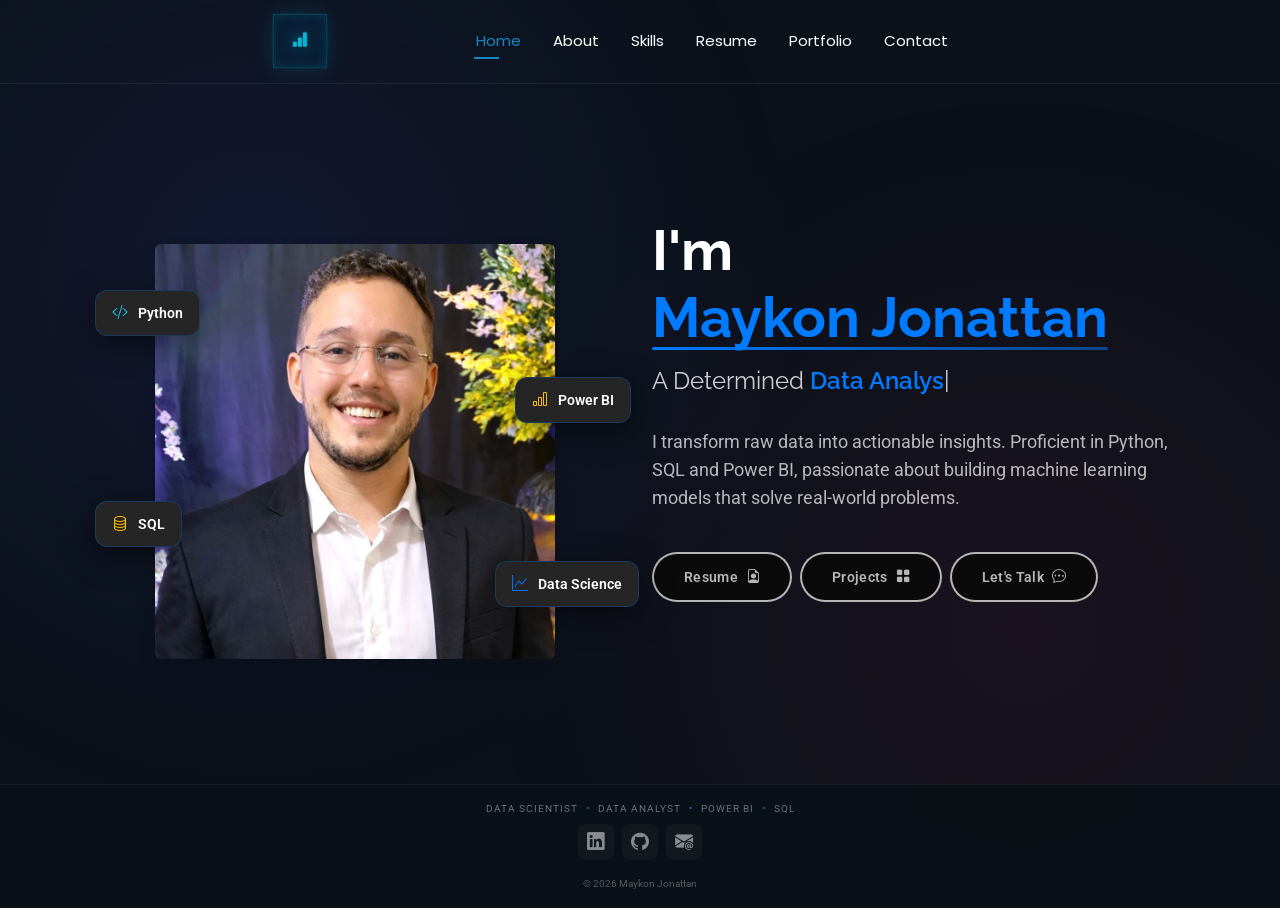
==== index.html @ 4eecfc47 "FEAT: add more cards, fix the position of the resume page" ====
<!DOCTYPE html>
<html lang="en">

<head>
  <!-- Basic Setup: Character encoding and Responsive Viewport -->
  <meta charset="utf-8">
  <meta content="width=device-width, initial-scale=1.0" name="viewport">

  <!-- SEO: Title and descriptions that appear in Google search results -->
  <title>Maykon Jonattan | Data Scientist Portfolio</title>
  <meta name="description"
    content="Portfolio of Maykon Jonattan de Oliveira, junior Data Scientist and Data Analyst specializing in Python, machine learning, and data analysis.">
  <meta name="keywords"
    content="Data Scientist, Data Analyst, Machine Learning, Python, SQL, Portfolio, Maykon Jonattan">

  <!-- Link previews: what LinkedIn, WhatsApp, etc. show when this page is shared -->
  <meta property="og:type" content="website">
  <meta property="og:title" content="Maykon Jonattan | Data Scientist Portfolio">
  <meta property="og:description" content="Portfolio of Maykon Jonattan de Oliveira, junior Data Scientist and Data Analyst specializing in Python, machine learning, and data analysis.">
  <meta property="og:url" content="https://maykinvest.github.io/maykon-portfolio/">
  <link rel="canonical" href="https://maykinvest.github.io/maykon-portfolio/">
  <meta property="og:image" content="https://maykinvest.github.io/maykon-portfolio/assets/img/profile/profile-image.webp">
  <meta name="twitter:card" content="summary">

  <!-- Favicons: The small icons that appear in the browser tab -->
  <link href="assets/img/favicon.png" rel="icon">
  <link href="assets/img/apple-touch-icon.png" rel="apple-touch-icon">

  <!-- Google Fonts: Loading Roboto, Poppins, and Raleway for typography -->
  <link href="https://fonts.googleapis.com" rel="preconnect">
  <link href="https://fonts.gstatic.com" rel="preconnect" crossorigin>
  <link
    href="https://fonts.googleapis.com/css2?family=Roboto:ital,wght@0,400;0,500;0,700;1,400&family=Poppins:wght@400;500&family=Raleway:wght@400;500;600;700;800&display=swap"
    rel="stylesheet">

  <!-- Vendor CSS: Frameworks like Bootstrap and animation libraries (AOS, Swiper) -->
  <link href="assets/vendor/bootstrap/css/bootstrap.min.css" rel="stylesheet">
  <link href="assets/vendor/bootstrap-icons/bootstrap-icons.css" rel="stylesheet">
  <link href="assets/vendor/aos/aos.css" rel="stylesheet">

  <!-- Main CSS: Your custom styles and the portfolio theme styles -->
  <link href="assets/css/main.css" rel="stylesheet">

</head>

<body class="index-page">

  <!-- ======= Header / Navigation Bar ======= -->
  <header id="header" class="header d-flex align-items-center sticky-top">
    <div class="container-fluid container-xl position-relative d-flex align-items-center justify-content-between">

      <!-- icon Navigation Bar -->
      <a href="index.html" class="d-flex align-items-center">
        <div class="logo-3d-scene">
          <div class="logo-3d-cube">
            <div class="cube-core"></div>

            <div class="cube-face face-front"><i class="bi bi-bar-chart-fill"></i></div>
            <div class="cube-face face-back"><i class="bi bi-code-slash"></i></div>
            <div class="cube-face face-right"><i class="bi bi-database-fill-lock"></i></div>
            <div class="cube-face face-left"><i class="bi bi-cpu"></i></div>
            <div class="cube-face face-top"><i class="bi bi-graph-up-arrow"></i></div>
            <div class="cube-face face-bottom"><i class="bi bi-clipboard-data"></i></div>
          </div>
        </div>
      </a>
      <!-- End icon Navigation Bar -->

      <nav id="navmenu" class="navmenu">
        <ul>
          <li><a href="index.html" class="active">Home</a></li>
          <li><a href="about.html">About</a></li>
          <li><a href="skills.html">Skills</a></li>
          <li><a href="resume.html">Resume</a></li>
          <li><a href="portfolio.html">Portfolio</a></li>
          <li><a href="contact.html">Contact</a></li>
        </ul>
        <button type="button" class="mobile-nav-toggle d-xl-none bi bi-list" aria-label="Open menu" aria-expanded="false" aria-controls="navmenu"></button>
      </nav>

      <div class="header-spacer d-none d-xl-block"></div> <!-- Keeps the menu centered on desktop; hidden on mobile so the menu button sits at the right edge -->

    </div>
  </header>

  <main class="main">

    <!-- ======= Hero Section: The main landing view of the site ======= -->
    <section id="hero" class="hero section dark-background">

      <div class="container" data-aos="fade-up" data-aos-delay="100">

        <div class="row gy-4 align-items-center">

          <!-- Hero Text Content: Right side on desktop, bottom side on mobile -->
          <div class="col-lg-6 order-2">
            <div class="hero-content">
              <!-- Main Title with AOS Animation -->
              <h1 data-aos="fade-up" data-aos-delay="300">I'm <span class="highlight">Maykon Jonattan</span></h1>
              <!-- Typed.js placeholder: The text here will "type" automatically -->
              <h2 data-aos="fade-up" data-aos-delay="400">A Determined <span class="typed"
                  data-typed-items="Data Analyst, Machine Learning Practitioner, Python &amp; SQL Developer, Future Data Scientist"></span></h2>
              <p data-aos="fade-up" data-aos-delay="500">
                I transform raw data into actionable insights.
                Proficient in Python, SQL and Power BI, passionate about building machine learning models that solve
                real-world problems.
              </p>

              <!-- Call to Action (CTA) Buttons -->
              <div class="hero-actions d-flex gap-2 flex-wrap">

                <!-- Resume Button (Grey/White Highlight) -->
                <a href="resume.html" class="btn btn-compact btn-dark-white">Resume <i
                    class="bi bi-file-earmark-person"></i></a>

                <!-- Projects Button (Code / Grid Icon) -->
                <a href="portfolio.html" class="btn btn-compact btn-dark-white"> Projects <i
                    class="bi bi-grid-fill"></i></a>

                <!-- Contact Button (Highlight Purple/Indigo) -->
                <a href="contact.html" class="btn btn-compact btn-dark-white"> Let's Talk <i
                    class="bi bi-chat-dots"></i></a>

              </div>

            </div>
          </div>

          <!-- Hero Image Column: Left side on desktop, top side on mobile -->
          <div class="col-lg-6 order-1 text-center">
            <div class="hero-image" data-aos="zoom-in" data-aos-delay="200">
              <div class="image-wrapper position-relative">

                <img src="assets/img/profile/profile-image.webp" alt="Maykon Jonattan" class="img-fluid rounded shadow"
                  loading="eager" fetchpriority="high">

                <div class="floating-elements">

                  <div class="floating-card python" data-aos="fade-right" data-aos-delay="800"
                    data-aos-anchor=".hero-image">
                    <i class="bi bi-code-slash text-info"></i>
                    <span>Python</span>
                  </div>

                  <div class="floating-card sql" data-aos="fade-down" data-aos-delay="900"
                    data-aos-anchor=".hero-image">
                    <i class="bi bi-database text-warning"></i>
                    <span>SQL</span>
                  </div>

                  <div class="floating-card Power-bi" data-aos="fade-up" data-aos-delay="1000"
                    data-aos-anchor=".hero-image">
                    <i class="bi bi-bar-chart text-warning"></i>
                    <span>Power BI</span>
                  </div>

                  <div class="floating-card Data-Science" data-aos="fade-left" data-aos-delay="700"
                    data-aos-anchor=".hero-image">
                    <i class="bi bi-graph-up text-primary"></i>
                    <span>Data Science</span>
                  </div>

                </div>
              </div>
            </div>
          </div>

        </div>
      </div>
    </section>
  </main>

  <!-- Ultra‑compact footer -->
  <footer id="footer" class="footer-sleek">
    <div class="container">
      <div class="d-flex flex-column align-items-center py-3">

        <!-- Compact Roles -->
        <p class="sleek-roles mb-2">
          Data Scientist <span class="dot">•</span> Data Analyst <span class="dot">•</span> Power BI <span
            class="dot">•</span> SQL
        </p>

        <!-- Vibrant Social Links (Compact) -->
        <div class="d-flex gap-2 mb-3">
          <a href="https://www.linkedin.com/in/maykon-oliveira-maykinvest/" target="_blank" rel="noopener"
            class="sleek-glow linkedin" title="LinkedIn" aria-label="LinkedIn">
            <i class="bi bi-linkedin"></i>
          </a>
          <a href="https://github.com/MaykInvest" target="_blank" rel="noopener" class="sleek-glow github" title="GitHub" aria-label="GitHub">
            <i class="bi bi-github"></i>
          </a>
          <a href="contact.html" class="sleek-glow email" title="Email" aria-label="Contact by email">
            <i class="bi bi-envelope-at-fill"></i>
          </a>
        </div>

        <!-- Single-Line Legal & Credits -->
        <div class="sleek-legal">
          <span>© 2026 Maykon Jonattan</span>
        </div>

      </div>
    </div>
  </footer>
  <!-- End of the compact footer -->

  <!-- Scroll to Top Button: Becomes visible once the user scrolls down -->
  <a href="#" id="scroll-top" class="scroll-top d-flex align-items-center justify-content-center"
    aria-label="Scroll to top"><i class="bi bi-arrow-up-short"></i></a>

  <!-- Preloader: Loading screen animation shown before the page finishes loading -->
  <div id="preloader"></div>

  <!-- Vendor JS Files: Functional scripts for animations, email forms, and galleries -->
  <script src="assets/vendor/bootstrap/js/bootstrap.bundle.min.js"></script>
  <script src="assets/vendor/aos/aos.js"></script>
  <script src="assets/vendor/typed.js/typed.umd.js"></script>

  <!-- Main JS File: Initialization script that connects all the libraries above -->
  <script src="assets/js/main.js"></script>

</body>

</html>
---- assets/css/main.css ----
/*==============================================================
  MAYKON JONATTAN — PORTFOLIO STYLESHEET (main.css)
  Based on the BootstrapMade "FolioOne" template, heavily customized.

  TABLE OF CONTENTS  (search for the number, e.g. "# 3.2", to jump)

  1. SETTINGS
     1.1  Fonts
     1.2  Design tokens (all CSS variables)
     1.3  Color presets

  2. BASE
     2.1  Reset
     2.2  Page body & background glow
     2.3  Links & headings
     2.4  Sections & glass surfaces
     2.5  Section titles
     2.6  Utility classes

  3. SHARED COMPONENTS (used on every page)
     3.1  Header
     3.2  3D cube logo
     3.3  Navigation – desktop
     3.4  Navigation – mobile
     3.5  "Next page" button (.btn-elite)
     3.6  Tags / pills
     3.7  Footer
     3.8  Scroll-to-top button
     3.9  Preloader

  4. PAGES
     4.1  Home      (index.html)
     4.2  About     (about.html)
     4.3  Skills    (skills.html)
     4.4  Resume    (resume.html)
     4.5  Portfolio (portfolio.html)
     4.6  Contact   (contact.html)
     4.7  Accessibility helpers
==============================================================*/


/*==============================================================
  # 1. SETTINGS
==============================================================*/

/*--------------------------------------------------------------
  # 1.1 Fonts
  Roboto, Raleway and Poppins are loaded by the <link> tag in
  each HTML page. Monospace labels use the system monospace font.
--------------------------------------------------------------*/


/*--------------------------------------------------------------
  # 1.2 Design tokens
  Every CSS variable of the site lives here. Change a value once
  and it updates everywhere.
--------------------------------------------------------------*/
:root {
  /* Fonts */
  --default-font: "Roboto", system-ui, -apple-system, "Segoe UI", Roboto, "Helvetica Neue", Arial, "Noto Sans", "Liberation Sans", sans-serif, "Apple Color Emoji", "Segoe UI Emoji", "Segoe UI Symbol", "Noto Color Emoji";
  --heading-font: "Raleway", sans-serif;
  --nav-font: "Poppins", sans-serif;

  /* Global colors */
  --background-color: #101a20;
  /* page background */
  --default-color: #e7f2f7;
  /* body text */
  --heading-color: #ffffff;
  /* headings */
  --accent-color: #007bff;
  /* brand blue: buttons, links, highlights */
  --surface-color: #14243f;
  /* background of boxed elements (cards, badges) */
  --contrast-color: #ffffff;
  /* text on top of accent-colored backgrounds */

  /* Text shades */
  --text-main: #ffffff;
  --text-muted: #a0a0a0;
  --text-primary: #f8fafc;
  --text-secondary: #94a3b8;

  /* Navigation menu */
  --nav-color: #ffffff;
  /* menu links */
  --nav-hover-color: #1387c1;
  /* menu links on hover / active page */

  /* Neon accents */
  --neon-blue: #06b6d4;
  --neon-purple: #4f46e5;

  /* Glass effect */
  --glass-bg: rgba(15, 23, 42, 0.6);
  --glass-hover: rgba(255, 255, 255, 0.08);
  --glass-border: rgba(255, 255, 255, 0.1);
  --glass-border-hover: rgba(255, 255, 255, 0.25);
  --shimmer-color: rgba(255, 255, 255, 0.4);

  /* Motion */
  --transition-smooth: all 0.5s cubic-bezier(0.23, 1, 0.32, 1);
  --transition-fast: 0.15s ease;

  /* 3D cube logo */
  --cube-size: 52px;
  --cube-half: calc(var(--cube-size) / 2);
  --cube-accent: #06b6d4;
  --cube-hover-accent: #4f46e5;
  --cube-glass-bg: rgba(10, 25, 47, 0.6);
  --cube-speed-normal: 12s;
  --cube-speed-fast: 3s;
  /* spin speed on hover */

  /* Tech grid hover glow (About page) */
  --card-primary: #00d4ff;
}


/*--------------------------------------------------------------
  # 1.3 Color presets
  Add .dark-background to a section to use these colors there.
--------------------------------------------------------------*/
.dark-background {
  --background-color: #0b1419;
  --default-color: #ffffff;
  --heading-color: #ffffff;
  --surface-color: #252525;
  --contrast-color: #ffffff;
}


/*==============================================================
  # 2. BASE
==============================================================*/

/*--------------------------------------------------------------
  # 2.1 Reset
--------------------------------------------------------------*/
* {
  box-sizing: border-box;
  margin: 0;
  padding: 0
}

/* Smooth scroll */
:root {
  scroll-behavior: smooth;
}


/*--------------------------------------------------------------
  # 2.2 Page body & background glow
--------------------------------------------------------------*/
/* Universal Body Styling */
body {
  color: var(--default-color);
  font-family: var(--default-font);
  background-color: #0a1118;
  /* Solid dark base for your dark theme */
  display: flex;
  flex-direction: column;
  min-height: 100vh;
  /* Ensures the page is at least the full height of the screen */
  margin: 0;
  position: relative;
  /* Necessary to position the background gradient behind it */
  overflow-x: hidden;
  /* Prevents unwanted horizontal scrolling */
}

/* The Mesh Gradient Background */
body::before {
  content: "";
  position: fixed;
  /* Stays fixed so it doesn't move when you scroll */
  top: 0;
  left: 0;
  width: 100%;
  height: 100%;
  /* This creates the blue and pink "glows" in the corners */
  background:
    radial-gradient(circle at 20% 30%, rgba(79, 70, 229, 0.12) 0%, transparent 45%),
    radial-gradient(circle at 80% 70%, rgba(219, 39, 119, 0.08) 0%, transparent 45%);
  z-index: -1;
  /* Keeps the glow behind your cards and text */
  pointer-events: none;
  /* Allows you to click on elements "through" the background */
}

.main {
  flex: 1 0 auto;
  /* This tells the main content to grow and fill all available space */
}


/*--------------------------------------------------------------
  # 2.3 Links & headings
--------------------------------------------------------------*/
a {
  color: var(--accent-color);
  text-decoration: none;
  transition: 0.3s;
}

a:hover {
  color: color-mix(in srgb, var(--accent-color), transparent 25%);
  text-decoration: none;
}

h1,
h2,
h3,
h4,
h5,
h6 {
  color: var(--heading-color);
  font-family: var(--heading-font);
}


/*--------------------------------------------------------------
  # 2.4 Sections & glass surfaces
--------------------------------------------------------------*/
/* Sections are transparent so the body glow shows through */
section,
.section {
  color: var(--default-color);
  background: transparent;
  padding: 60px 0;
  scroll-margin-top: 100px;
  overflow: clip;
}

@media (max-width: 1199px) {

  section,
  .section {
    scroll-margin-top: 66px;
  }
}


/*--------------------------------------------------------------
  # 2.5 Section titles
  The big title + subtitle at the top of each page,
  with a small accent line on each side of the title.
--------------------------------------------------------------*/
.section-title {
  text-align: center;
  padding-bottom: 60px;
  position: relative;
}

.section-title h1 {
  font-size: 32px;
  font-weight: 700;
  line-height: 1.2;
  color: var(--text-main);
  margin-top: 0 !important;
  margin-bottom: 1.5rem;
  letter-spacing: -1px;
  position: relative;
}

.section-title h1:before,
.section-title h1:after {
  content: "";
  width: 50px;
  height: 2px;
  background: var(--accent-color);
  display: inline-block;
  vertical-align: middle;
}

.section-title h1:before {
  margin-right: 15px;
}

.section-title h1:after {
  margin-left: 15px;
}

.section-title p {
  font-size: 1.125rem;
  line-height: 1.8;
  color: var(--text-muted);
  max-width: 900px;
  margin: 0 auto;
  text-wrap: balance;
}


/*--------------------------------------------------------------
  # 2.6 Utility classes
--------------------------------------------------------------*/
/* Adds a bit of space between letters for a modern, professional look */
.letter-spacing-2 {
  letter-spacing: 2px;
}

/* Small detail line under the title */
.text-muted {
  color: #6c757d !important;
  font-style: italic;
}


/*==============================================================
  # 3. SHARED COMPONENTS
==============================================================*/

/*--------------------------------------------------------------
  # 3.1 Header
--------------------------------------------------------------*/
.header {
  --background-color: rgba(255, 255, 255, 0);
  color: var(--default-color);
  background-color: var(--background-color);
  padding: 15px 0;
  transition: all 0.5s;
  z-index: 997;
  border-bottom: 1px solid color-mix(in srgb, var(--default-color), transparent 92%);
}

/* Header background once the page is scrolled */
.scrolled .header {
  --background-color: rgba(16, 26, 32, 0.9);
}

/* Empty block on the right that balances the logo, so the menu stays centered (desktop only) */
.header .header-spacer {
  width: 100px;
}


/*--------------------------------------------------------------
  # 3.2 3D cube logo
  The spinning cube in the top-left corner of the header.
--------------------------------------------------------------*/
.logo-3d-scene {
  width: var(--cube-size);
  height: var(--cube-size);
  perspective: 600px;
  margin-left: clamp(20px, 15vw, 200px);
  display: flex;
  align-items: center;
  justify-content: center;
  filter: drop-shadow(0 0 10px rgba(6, 182, 212, 0.2));
  transition: filter 0.5s ease;
  cursor: pointer;
}

.logo-3d-cube {
  width: 100%;
  height: 100%;
  position: relative;
  transform-style: preserve-3d;

  /* Main Animation */
  animation: rotateDataCube var(--cube-speed-normal) infinite linear;
  will-change: transform;

  /* Smooth transition for the animation speed change */
  transition: animation-duration 0.8s cubic-bezier(0.4, 0, 0.2, 1);
}

/* --- Speed Boost on Hover --- */
.logo-3d-scene:hover .logo-3d-cube {
  animation-duration: var(--cube-speed-fast);
  /* Optional: we removed animation-play-state: paused to let it spin */
}

/* The Core - Volumetric light source */
.cube-core {
  position: absolute;
  width: 40%;
  height: 40%;
  top: 30%;
  left: 30%;
  background: var(--cube-accent);
  filter: blur(12px);
  opacity: 0.6;
  border-radius: 50%;
  transform: translateZ(0);
  animation: corePulse 3s ease-in-out infinite alternate;
}

@keyframes corePulse {
  from {
    transform: scale(0.8) translateZ(0);
    opacity: 0.4;
  }

  to {
    transform: scale(1.2) translateZ(0);
    opacity: 0.8;
  }
}

.cube-face {
  position: absolute;
  width: 100%;
  height: 100%;
  background: var(--cube-glass-bg);
  border: 1.5px solid rgba(6, 182, 212, 0.3);
  display: flex;
  align-items: center;
  justify-content: center;
  color: var(--cube-accent);
  font-size: 1rem;
  backdrop-filter: blur(4px);
  -webkit-backdrop-filter: blur(4px);
  backface-visibility: visible;
  transition:
    border-color 0.4s,
    background 0.4s,
    box-shadow 0.4s,
    transform 0.4s;

  box-shadow: inset 0 0 12px rgba(6, 182, 212, 0.1);
}

/* Positioning */
.face-front {
  transform: rotateY(0deg) translateZ(var(--cube-half));
}

.face-back {
  transform: rotateY(180deg) translateZ(var(--cube-half));
}

.face-right {
  transform: rotateY(90deg) translateZ(var(--cube-half));
}

.face-left {
  transform: rotateY(-90deg) translateZ(var(--cube-half));
}

.face-top {
  transform: rotateX(90deg) translateZ(var(--cube-half));
}

.face-bottom {
  transform: rotateX(-90deg) translateZ(var(--cube-half));
}


/* --- "Eternal" Random Rotation --- */
@keyframes rotateDataCube {
  0% {
    transform: rotateX(0deg) rotateY(0deg) rotateZ(0deg);
  }

  25% {
    /* Using non-round numbers (like 107 and 193) makes the movement look less mechanical */
    transform: rotateX(107deg) rotateY(193deg) rotateZ(41deg);
  }

  50% {
    transform: rotateX(281deg) rotateY(-83deg) rotateZ(167deg);
  }

  75% {
    transform: rotateX(143deg) rotateY(317deg) rotateZ(-97deg);
  }

  100% {
    /* We end at high, non-matching numbers to ensure the loop is invisible */
    transform: rotateX(360deg) rotateY(720deg) rotateZ(360deg);
  }
}

/* Interaction: Visual Feedback + Hyper-Glow */
.logo-3d-scene:hover {
  filter: drop-shadow(0 0 25px rgba(79, 70, 229, 0.6));
}

.logo-3d-scene:hover .cube-face {
  border-color: var(--cube-hover-accent);
  background: rgba(79, 70, 229, 0.25);
  box-shadow: inset 0 0 20px rgba(79, 70, 229, 0.5);
  /* Slight expansion for "charged" feel */
  transform: scale(1.1) rotateX(inherit) rotateY(inherit);
}

/* Re-adjusting faces during scale to maintain cube integrity */
.logo-3d-scene:hover .face-front {
  transform: scale(1.1) rotateY(0deg) translateZ(calc(var(--cube-half) * 1.1));
}

.logo-3d-scene:hover .face-back {
  transform: scale(1.1) rotateY(180deg) translateZ(calc(var(--cube-half) * 1.1));
}

.logo-3d-scene:hover .face-right {
  transform: scale(1.1) rotateY(90deg) translateZ(calc(var(--cube-half) * 1.1));
}

.logo-3d-scene:hover .face-left {
  transform: scale(1.1) rotateY(-90deg) translateZ(calc(var(--cube-half) * 1.1));
}

.logo-3d-scene:hover .face-top {
  transform: scale(1.1) rotateX(90deg) translateZ(calc(var(--cube-half) * 1.1));
}

.logo-3d-scene:hover .face-bottom {
  transform: scale(1.1) rotateX(-90deg) translateZ(calc(var(--cube-half) * 1.1));
}

.logo-3d-scene:hover .cube-core {
  background: var(--cube-hover-accent);
  filter: blur(20px);
  transform: scale(1.8);
  opacity: 1;
}


/*--------------------------------------------------------------
  # 3.3 Navigation – desktop (1200px and wider)
--------------------------------------------------------------*/
@media (min-width: 1200px) {
  .navmenu {
    padding: 0;
  }

  .navmenu ul {
    margin: 0;
    padding: 0;
    display: flex;
    list-style: none;
    align-items: center;
  }

  .navmenu li {
    position: relative;
  }

  .navmenu>ul>li {
    white-space: nowrap;
    padding: 15px 28px 15px 0;
  }

  .navmenu>ul>li:last-child {
    padding-right: 0;
  }

  .navmenu a,
  .navmenu a:focus {
    color: var(--nav-color);
    font-size: 15px;
    padding: 0 2px;
    font-family: var(--nav-font);
    font-weight: 400;
    display: flex;
    align-items: center;
    justify-content: space-between;
    white-space: nowrap;
    transition: 0.3s;
    position: relative;
  }

  .navmenu>ul>li>a:before {
    content: "";
    position: absolute;
    height: 2px;
    bottom: -6px;
    left: 0;
    background-color: var(--nav-hover-color);
    visibility: hidden;
    width: 0px;
    transition: all 0.3s ease-in-out 0s;
  }

  .navmenu a:hover:before,
  .navmenu li:hover>a:before,
  .navmenu .active:before {
    visibility: visible;
    width: 25px;
  }

  .navmenu li:hover>a,
  .navmenu .active,
  .navmenu .active:focus {
    color: var(--nav-hover-color);
  }

}


/*--------------------------------------------------------------
  # 3.4 Navigation – mobile (up to 1199px)
--------------------------------------------------------------*/

/* ── Open menu: full-screen dark overlay ───────────────────── */
@media (max-width: 1199px) {
  .mobile-nav-active {
    overflow: hidden;
    /* Locks body scroll while menu is open */
  }

  .mobile-nav-active .navmenu {
    position: fixed;
    inset: 0;
    /* Deep dark background — full screen */
    background: #0a0f1a;
    z-index: 9997;
    display: flex;
    align-items: center;
    justify-content: center;
  }
}

/* ── Open menu: centered column of links ───────────────────── */
@media (max-width: 1199px) {
  .mobile-nav-active .navmenu ul {
    display: flex;
    flex-direction: column;
    align-items: center;
    justify-content: center;
    /* Separator lines handle spacing */
    padding: 0;
    margin: 0;
    width: 100%;
  }
}


/* ── Individual nav items ───────────────────────────────────── */
@media (max-width: 1199px) {
  .mobile-nav-active .navmenu ul li {
    width: 100%;
    text-align: center;
    /* Thin separator line between items (matches the reference) */
    border-bottom: 1px solid rgba(255, 255, 255, 0.06);
  }

  .mobile-nav-active .navmenu ul li:last-child {
    border-bottom: none;
  }
}


/* ── Nav links ──────────────────────────────────────────────── */
@media (max-width: 1199px) {
  .mobile-nav-active .navmenu a {
    display: flex;
    align-items: center;
    justify-content: center;
    /* Center text horizontally */
    padding: 22px 20px;
    color: rgba(255, 255, 255, 0.85);
    font-size: 1.15rem;
    font-weight: 500;
    font-family: var(--nav-font, 'Poppins', sans-serif);
    letter-spacing: 0.08em;
    text-transform: uppercase;
    text-decoration: none;
    transition: color 0.2s ease, background 0.2s ease;
    width: 100%;
  }

  /* Hover: accent color highlight */
  .mobile-nav-active .navmenu a:hover,
  .mobile-nav-active .navmenu .active {
    color: var(--accent-color, #1387c1);
    background: rgba(255, 255, 255, 0.03);
  }
}

/* ── Open menu: close button (×) ───────────────────────────── */
@media (max-width: 1199px) {

  /* Position the toggle button at the top of the overlay */
  .mobile-nav-active .mobile-nav-toggle {
    position: fixed;
    top: 20px;
    right: 20px;
    color: rgba(255, 255, 255, 0.7);
    font-size: 32px;
    z-index: 9999;
    transition: color 0.2s, transform 0.2s;
  }

  .mobile-nav-active .mobile-nav-toggle:hover {
    color: #fff;
    transform: scale(1.1);
  }
}

/* ── Base mobile styles: hamburger button, hidden link list ── */
@media (max-width: 1199px) {
  .mobile-nav-toggle {
    background: none;
    border: 0;
    padding: 0;
    color: var(--nav-color);
    font-size: 28px;
    line-height: 0;
    margin-right: 10px;
    cursor: pointer;
    transition: color 0.3s;
    z-index: 9999;
  }

  .navmenu {
    padding: 0;
    z-index: 9997;
  }

  .navmenu ul {
    display: none;
    list-style: none;
  }
}


/*--------------------------------------------------------------
  # 3.5 "Next page" button (.btn-elite)
  Glass button at the bottom of a page that leads to the next one.
--------------------------------------------------------------*/
.btn-elite {
  display: inline-flex;
  align-items: center;
  justify-content: center;
  gap: 0.6rem;

  padding: 0.9rem 2.4rem;
  cursor: pointer;
  text-decoration: none;
  position: relative;
  overflow: hidden;

  font-family: system-ui, sans-serif;
  font-weight: 500;
  font-size: 0.9rem;
  letter-spacing: 0.08em;
  text-transform: uppercase;
  color: #fff;

  background: var(--glass-bg);
  backdrop-filter: blur(12px);
  -webkit-backdrop-filter: blur(12px);

  border-radius: 10px;
  border: 1px solid var(--glass-border);

  box-shadow:
    0 4px 12px -6px rgba(0, 0, 0, 0.4),
    inset 0 1px 1px rgba(255, 255, 255, 0.03);

  transition:
    transform var(--transition-smooth),
    background-color var(--transition-smooth),
    border-color var(--transition-smooth),
    box-shadow var(--transition-smooth);

  will-change: transform;
}

/* Shimmer layer */
.btn-elite::before {
  content: '';
  position: absolute;
  inset: 0;
  transform: translateX(-100%);
  background: linear-gradient(90deg,
      transparent,
      rgba(255, 255, 255, 0.05),
      var(--shimmer-color),
      rgba(255, 255, 255, 0.05),
      transparent);
  transition: transform 0.6s ease;
  pointer-events: none;
}

/* Hover */
.btn-elite:hover {
  transform: translateY(-4px) scale(1.02);
  background: var(--glass-hover);
  border-color: var(--glass-border-hover);

  box-shadow:
    0 20px 40px -15px rgba(0, 0, 0, 0.6),
    inset 0 1px 2px rgba(255, 255, 255, 0.1);
}

.btn-elite:hover::before {
  transform: translateX(100%);
}

/* Active */
.btn-elite:active {
  transform: translateY(-1px) scale(0.98);
  transition: transform var(--transition-fast);
}

/* Focus */
.btn-elite:focus-visible {
  outline: 2px solid #fff;
  outline-offset: 4px;
}

/* Icons */
.btn-elite i {
  font-size: 1.1em;
  opacity: 0.6;
  transition:
    transform var(--transition-smooth),
    opacity var(--transition-smooth);
}

.btn-elite:hover i {
  opacity: 1;
  transform: translateX(3px) rotate(-12deg);
}

/* Accessibility: Reduced Motion */
@media (prefers-reduced-motion: reduce) {

  .btn-elite,
  .btn-elite::before,
  .btn-elite i {
    transition: none !important;
    transform: none !important;
  }
}


/*--------------------------------------------------------------
  # 3.6 Tags / pills
  Small rounded labels (About timeline and Portfolio cards).
  Portfolio cards set their own colors with inline styles.
--------------------------------------------------------------*/
.tags {
  display: flex;
  flex-wrap: wrap;
  gap: 6px;
  margin-top: 1rem;
  margin-bottom: 16px;
}

.tag {
  display: inline-flex;
  align-items: center;
  gap: 4px;
  font-size: 10.5px;
  font-weight: 400;
  font-family: monospace;
  letter-spacing: 0.05em;
  padding: 3px 10px;
  border-radius: 50px;
  background: rgba(37, 99, 235, 0.15);
  border: 1px solid rgba(37, 99, 235, 0.35);
  color: #93c5fd;
}


/*--------------------------------------------------------------
  # 3.7 Footer
--------------------------------------------------------------*/
/* Sleek Footer Base */
.footer-sleek {
  background: rgba(10, 17, 24, 0.9);
  backdrop-filter: blur(10px);
  border-top: 1px solid rgba(255, 255, 255, 0.05);
  margin-top: auto;
}

/* Compact Roles */
.sleek-roles {
  font-size: 0.65rem;
  text-transform: uppercase;
  letter-spacing: 1px;
  color: rgba(255, 255, 255, 0.4);
  margin: 0;
}

.sleek-roles .dot {
  color: var(--accent-color);
  margin: 0 5px;
}

/* Compact Glow Icons */
.sleek-glow {
  width: 36px;
  height: 36px;
  display: flex;
  align-items: center;
  justify-content: center;
  border-radius: 8px;
  background: rgba(255, 255, 255, 0.03);
  color: rgba(255, 255, 255, 0.5);
  font-size: 1.1rem;
  transition: all 0.3s cubic-bezier(0.175, 0.885, 0.32, 1.275);
  text-decoration: none;
}

.sleek-glow:hover {
  transform: translateY(-3px) scale(1.05);
  color: white;
}

/* Brand Glows (Optimized) */
.sleek-glow.linkedin:hover {
  background: #0077B5;
  box-shadow: 0 5px 15px rgba(0, 119, 181, 0.4);
}

.sleek-glow.github:hover {
  background: #333;
  box-shadow: 0 5px 15px rgba(255, 255, 255, 0.05);
}

.sleek-glow.email:hover {
  background: #ea4335;
  box-shadow: 0 5px 15px rgba(234, 67, 53, 0.4);
}

/* Compact Legal Line */
.sleek-legal {
  font-size: 0.65rem;
  color: rgba(255, 255, 255, 0.3);
}

.sleek-legal .dot {
  margin: 0 6px;
}

.sleek-legal a {
  color: inherit;
}


/*--------------------------------------------------------------
  # 3.8 Scroll-to-top button
--------------------------------------------------------------*/
.scroll-top {
  position: fixed;
  visibility: hidden;
  opacity: 0;
  right: 15px;
  bottom: -15px;
  z-index: 99999;
  background-color: var(--accent-color);
  width: 44px;
  height: 44px;
  border-radius: 50px;
  transition: all 0.4s;
}

.scroll-top i {
  font-size: 24px;
  color: var(--contrast-color);
  line-height: 0;
}

.scroll-top:hover {
  background-color: color-mix(in srgb, var(--accent-color), transparent 20%);
  color: var(--contrast-color);
}

.scroll-top.active {
  visibility: visible;
  opacity: 1;
  bottom: 15px;
}


/*--------------------------------------------------------------
  # 3.9 Preloader
  Full-screen loading animation shown until the page has loaded.
--------------------------------------------------------------*/
#preloader {
  position: fixed;
  inset: 0;
  z-index: 9999;
  overflow: hidden;
  background-color: var(--background-color);
  transition: all 0.6s ease-out;
  width: 100%;
  height: 100vh;
}

#preloader:before,
#preloader:after {
  content: "";
  position: absolute;
  border: 4px solid var(--accent-color);
  border-radius: 50%;
  animation: animate-preloader 2s cubic-bezier(0, 0.2, 0.8, 1) infinite;
}

#preloader:after {
  animation-delay: -0.5s;
}

@keyframes animate-preloader {
  0% {
    width: 10px;
    height: 10px;
    top: calc(50% - 5px);
    left: calc(50% - 5px);
    opacity: 1;
  }

  100% {
    width: 72px;
    height: 72px;
    top: calc(50% - 36px);
    left: calc(50% - 36px);
    opacity: 0;
  }
}


/*==============================================================
  # 4. PAGES
==============================================================*/

/*--------------------------------------------------------------
  # 4.1 Home (index.html)
--------------------------------------------------------------*/

/* ── Hero: layout and text ─────────────────────────────────── */
.hero {
  padding: 60px 0;
  min-height: calc(100vh - 80px);
  display: flex;
  align-items: center;
}

.hero .hero-content h1 {
  font-size: 3.5rem;
  font-weight: 700;
  margin-bottom: 1rem;
  line-height: 1.2;
}

.hero .hero-content h1 .highlight {
  color: var(--accent-color);
  position: relative;
  white-space: nowrap;
}

.hero .hero-content h1 .highlight::after {
  content: "";
  position: absolute;
  bottom: 0;
  left: 0;
  width: 100%;
  height: 3px;
  background: linear-gradient(90deg, var(--accent-color), color-mix(in srgb, var(--accent-color), transparent 50%));
  border-radius: 2px;
}

@media (max-width: 768px) {
  .hero .hero-content h1 {
    font-size: 2.5rem;
  }
}

/* 4. Responsive adjustments for very large screens */
@media (min-height: 1000px) {
  .hero {
    padding: 100px 0;
    /* Adds more breathing room on massive monitors */
  }
}

.hero .hero-content h2 {
  font-size: 1.5rem;
  font-weight: 400;
  margin-bottom: 2rem;
  color: color-mix(in srgb, var(--default-color), transparent 20%);
}

.hero .hero-content h2 .typed {
  color: var(--accent-color);
  font-weight: 600;
}

@media (max-width: 768px) {
  .hero .hero-content h2 {
    font-size: 1.25rem;
  }
}

.hero .hero-content p {
  font-size: 1.1rem;
  line-height: 1.6;
  margin-bottom: 2.5rem;
  color: color-mix(in srgb, var(--default-color), transparent 30%);
}

.hero .hero-actions {
  display: flex;
  gap: 1rem;
  margin-bottom: 3rem;
}

@media (max-width: 576px) {
  .hero .hero-actions {
    flex-direction: column;
  }
}


/* ── Hero: profile image ───────────────────────────────────── */
.hero .hero-image {
  position: relative;
}

.hero .hero-image .image-wrapper {
  position: relative;
  max-width: 400px;
  margin: 0 auto;
}

.hero .hero-image .image-wrapper img {
  border-radius: 20px;
  box-shadow: 0 5px 15px color-mix(in srgb, var(--default-color), transparent 95%);
  transition: transform 0.3s ease;
}

.hero .hero-image .image-wrapper img:hover {
  transform: scale(1.02);
}

/* ── Hero: floating skill badges around the photo ──────────── */
/* (shown from 768px up, hidden on phones) */
.floating-elements {
  position: absolute;
  top: 0;
  left: 0;
  right: 0;
  bottom: 0;
  pointer-events: none;
}

/* Forces the wrapper to shrink-wrap strictly to the image width, 
   preventing absolute badges from wandering across the screen row width */
.image-wrapper {
  display: inline-block;
}

/* Base Configuration: Hide elements on mobile to prevent layout 
   cluttering, overflows, or overlapping with typography sections */
.floating-card {
  display: none;
}

/* Media Query: Desktop Viewports (768px and up) */
@media (min-width: 768px) {
  .floating-card {
    display: flex;
    align-items: center;
    gap: 10px;
    position: absolute;
    background: var(--surface-color, #121212);
    /* Adapts to your portfolio's dark theme surface */
    padding: 10px 16px;
    border-radius: 12px;
    box-shadow: 0 8px 30px rgba(0, 0, 0, 0.5);
    /* Strong shadow depth layer separation */
    font-weight: 600;
    font-size: 0.85rem;
    border: 1px solid color-mix(in srgb, var(--accent-color, #0d6efd), transparent 75%);
    white-space: nowrap;
    z-index: 3;
    /* Keeps badges floating visually over any image overlay masks */
  }

  /* Target inside elements to give uniform sizing context to Bootstrap Icons */
  .floating-card i {
    font-size: 1rem;
  }

  /* Symmetric Layout Positioning:
     Negative coordinate boundaries project the badges slightly outside the picture box frame.
  */
  .floating-card.python {
    top: 12%;
    left: -15%;
  }

  /* Python - Upper Left Position */
  .floating-card.sql {
    bottom: 20%;
    left: -15%;
  }

  /* SQL - Lower Left Position */
  .floating-card.Power-bi {
    top: 35%;
    right: -19%;
  }

  /* Power BI - Upper Right Position */
  .floating-card.Data-Science {
    bottom: 4%;
    right: -21%;
  }

  /* Data science - Lower Right Position */

  /* Safe Core Animation Engine Implementation */
  @media (prefers-reduced-motion: no-preference) {
    .floating-card {
      animation: ambientFloat 3.5s ease-in-out infinite;
    }

    /* Asynchronous animation delay offsets to simulate real float dynamics */
    .floating-card.python {
      animation-delay: 0.0s;
    }

    .floating-card.Power-bi {
      animation-delay: 1.0s;
    }

    .floating-card.sql {
      animation-delay: 1.5s;
    }

    .floating-card.Data-Science {
      animation-delay: 2.2s;
    }
  }
}

/* Smooth ambient floating keyframes vector mapping */
@keyframes ambientFloat {
  0% {
    transform: translateY(0px);
  }

  50% {
    transform: translateY(-8px);
    /* Moves up smoothly by 8px at midpoints */
  }

  100% {
    transform: translateY(0px);
  }
}


@media (max-width: 992px) {
  .hero .hero-content {
    text-align: center;
    margin-bottom: 3rem;
  }

  .hero-actions {
    justify-content: center;
  }
}

/* ── Hero: buttons (Resume / Projects / Let's Talk) ────────── */
.hero-actions .btn-compact {
  display: inline-flex;
  align-items: center;
  gap: 8px;
  position: relative;
  overflow: hidden;
  padding: 12px 30px;
  border-radius: 50px;
  border: 2px solid;
  background: #0a0a0a;
  color: rgba(255, 255, 255, 0.7);
  font-size: 0.85rem;
  font-weight: 600;
  letter-spacing: 0.3px;
  transition: all 0.3s ease;
}

@media (min-width: 992px) {

  /* 1. Safely reduce default section paddings so it doesn't push into the footer */
  #hero {
    padding: 20px 0 !important;
    min-height: calc(100vh - 200px) !important;
  }

  /* 2. Scale down the image box so it takes up less vertical real estate */
  .hero-image img {
    max-height: 48vh !important;
    width: auto !important;
    object-fit: contain !important;
  }

  /* 3. Keep the floating background badge elements from breaking bounds */
  .image-wrapper {
    max-height: 42vh;
  }

  /* Safety Net: If the screen is very short, slightly shrink the text and image spacing */
  @media (max-height: 700px) {
    #hero h1 {
      font-size: 2.2rem !important;
    }

    #hero p {
      font-size: 0.9rem !important;
      margin-bottom: 15px !important;
    }

    .hero-image img {
      max-height: 30vh !important;
    }
  }


}


/* Hover colors */
/* White version */
.btn-dark-white:hover {
  background: #f8fafc !important;
  border-color: #f8fafc !important;
  color: #0f172a !important;
  box-shadow: 0 4px 15px rgba(255, 255, 255, 0.2);
}

/* --- ICON MICRO-ANIMATION --- */
.btn-compact i {
  font-size: 0.9rem;
  transition: transform 0.2s ease;
}

.btn-compact:hover i {
  transform: scale(1.2);
  /* The icon just grows slightly */
}


/*--------------------------------------------------------------
  # 4.2 About (about.html)
--------------------------------------------------------------*/

/* ── Profile card ──────────────────────────────────────────── */
/* Profile Card - Futuristic Upgrade */
.profile-card {
  position: relative;
  background: var(--glass-bg);
  backdrop-filter: blur(20px);
  border: 1px solid var(--glass-border);
  border-radius: 24px;
  padding: 3rem 2rem;
  overflow: visible;
  /* Required for floating image effect */
  transition: var(--transition-smooth);
  box-shadow: 0 20px 50px rgba(0, 0, 0, 0.3);
}

.profile-card::before {
  content: '';
  position: absolute;
  inset: -1px;
  border-radius: 24px;
  padding: 1px;
  background: linear-gradient(135deg, var(--glass-border), transparent, var(--glass-border));
  -webkit-mask: linear-gradient(#fff 0 0) content-box, linear-gradient(#fff 0 0);
  mask: linear-gradient(#fff 0 0) content-box, linear-gradient(#fff 0 0);
  -webkit-mask-composite: xor;
  mask-composite: exclude;
  pointer-events: none;
}

.profile-card:hover {
  transform: translateY(-12px) scale(1.02);
  background: rgba(15, 23, 42, 0.8);
  box-shadow: 0 30px 60px rgba(0, 0, 0, 0.5),
    0 0 20px rgba(79, 70, 229, 0.2);
  border-color: rgba(79, 70, 229, 0.4);
}

/* Profile Image - The "Aura" Effect */
.profile-img-wrapper {
  position: relative;
  width: 180px;
  height: 180px;
  margin: -85px auto 1.5rem auto;
  padding: 4px;
  border-radius: 50%;
  background: linear-gradient(135deg, var(--neon-purple), var(--neon-blue));
  box-shadow: 0 0 30px rgba(79, 70, 229, 0.4);
  z-index: 2;
}

.profile-img-wrapper::after {
  content: '';
  position: absolute;
  inset: -10px;
  background: inherit;
  filter: blur(20px);
  opacity: 0.3;
  z-index: -1;
  border-radius: 50%;
}

.profile-img {
  width: 100%;
  height: 100%;
  border-radius: 50%;
  object-fit: cover;
  border: 4px solid #0f172a;
  /* Creates a separation ring */
}

/* Typography Enhancements */
.profile-name {
  font-size: 1.5rem;
  font-weight: 700;
  letter-spacing: -0.5px;
  color: var(--text-primary);
}

.profile-role {
  font-size: 0.9rem;
  text-transform: uppercase;
  letter-spacing: 2px;
  color: var(--neon-blue);
  margin-bottom: 1.5rem;
}

.profile-quote {
  font-size: 1rem;
  line-height: 1.5;
  color: var(--text-secondary);
  border-left: 3px solid var(--neon-purple);
  padding-left: 1rem;
  margin: 0 auto;
}

/* ── About text ────────────────────────────────────────────── */
.about-text p {
  font-size: clamp(1rem, 1.1vw, 1.15rem);
  color: var(--text-secondary);
  margin-bottom: 1.5rem;
  line-height: 1.8;
  text-align: justify;
  text-justify: inter-word;
  hyphens: auto;
}

.about-text p strong {
  color: var(--text-primary);
}

.signature {
  margin-top: 3rem;
  padding-top: 2rem;
  border-top: 1px solid var(--glass-border);
  font-family: 'Raleway', sans-serif;
  color: var(--neon-blue) !important;
  font-weight: 600;
}

/* ── Timeline (2023 → today) ───────────────────────────────── */
section.timeline {
  display: grid;
  position: relative;
}

/* Central vertical line */
section.timeline::before {
  content: "";
  position: absolute;
  left: 50%;
  top: 0;
  bottom: 0;
  width: 2px;
  background: linear-gradient(to bottom,
      transparent,
      #1a4fa0 8%,
      #2563eb 50%,
      #1a4fa0 92%,
      transparent);
  transform: translateX(-50%);
}

/* ─── Individual Article ────────────────────────────────────── */
article.timeline__item {
  display: grid;
  grid-template-columns: 1fr 1fr;
  gap: 0 3rem;
  position: relative;
  padding-bottom: 3.5rem;
  align-items: center;
}

article.timeline__item:last-child {
  padding-bottom: 0;
}

/* Dot on the central line */
article.timeline__item::before {
  content: "";
  position: absolute;
  left: 50%;
  top: 50%;
  transform: translate(-50%, -50%);
  width: 14px;
  height: 14px;
  border-radius: 50%;
  background: #2563eb;
  border: 3px solid #93c5fd;
  box-shadow: 0 0 0 5px rgba(37, 99, 235, 0.2), 0 0 16px rgba(37, 99, 235, 0.5);
  z-index: 2;
}

/* ─── Content Box ───────────────────────────────────────────── */
.timeline__content {
  background: linear-gradient(135deg, rgba(15, 35, 80, 0.85), rgba(10, 25, 60, 0.9));
  border: 1px solid rgba(37, 99, 235, 0.3);
  border-radius: 1rem;
  padding: 1.5rem 1.75rem;
  backdrop-filter: blur(8px);
  box-shadow:
    0 4px 24px rgba(0, 0, 0, 0.4),
    inset 0 1px 0 rgba(255, 255, 255, 0.05);
  transition: border-color 0.3s, box-shadow 0.3s;
}

.timeline__content:hover {
  border-color: rgba(37, 99, 235, 0.7);
  box-shadow:
    0 8px 32px rgba(37, 99, 235, 0.2),
    inset 0 1px 0 rgba(255, 255, 255, 0.07);
}

.timeline__content .label {
  font-size: 0.7rem;
  font-weight: 600;
  letter-spacing: 0.15em;
  text-transform: uppercase;
  color: #4a9eff;
  margin-bottom: 0.4rem;
}

.timeline__content h2 {
  font-size: 1.15rem;
  font-weight: 700;
  color: #e8f0ff;
  line-height: 1.3;
  margin-bottom: 0.75rem;
}

.timeline__content time {
  display: block;
  font-family: monospace;
  font-weight: 700;
  font-size: 2.2rem;
  color: #2563eb;
  line-height: 1;
  margin-bottom: 0.75rem;
}

.timeline__content hr {
  border: none;
  border-top: 1px solid rgba(37, 99, 235, 0.25);
  margin-bottom: 0.75rem;
}

.timeline__content p {
  font-size: 0.9rem;
  line-height: 1.65;
  color: #9db4d8;
}

/* Timeline icon box */
.timeline__icon {
  display: flex;
  align-items: center;
  justify-content: center;
}

.icon-card {
  width: min(100%, 11rem);
  aspect-ratio: 1;
  border-radius: 1.25rem;
  background: linear-gradient(135deg, #0f2350, #0a1940);
  border: 1px solid rgba(37, 99, 235, 0.35);
  display: flex;
  align-items: center;
  justify-content: center;
  box-shadow:
    0 4px 24px rgba(0, 0, 0, 0.4),
    0 0 40px rgba(37, 99, 235, 0.1);
  transition: transform 0.3s, box-shadow 0.3s;
}

.icon-card:hover {
  transform: translateY(-4px) scale(1.03);
  box-shadow:
    0 12px 36px rgba(37, 99, 235, 0.25),
    0 0 60px rgba(37, 99, 235, 0.15);
}

.icon-card svg {
  width: 56%;
  height: 56%;
}

/* ─── Alternating Layout ────────────────────────────────────── */
/* Odd items: content LEFT, icon RIGHT */
article.timeline__item:nth-child(odd) .timeline__content {
  grid-column: 1;
  grid-row: 1;
}

article.timeline__item:nth-child(odd) .timeline__icon {
  grid-column: 2;
  grid-row: 1;
  justify-content: flex-start;
}

/* Even items: icon LEFT, content RIGHT */
article.timeline__item:nth-child(even) .timeline__content {
  grid-column: 2;
  grid-row: 1;
}

article.timeline__item:nth-child(even) .timeline__icon {
  grid-column: 1;
  grid-row: 1;
  justify-content: flex-end;
}

/* ─── Responsive ────────────────────────────────────────────── */
@media (max-width: 640px) {
  section.timeline::before {
    left: 1.5rem;
  }

  article.timeline__item {
    grid-template-columns: 1fr;
    padding-left: 3.5rem;
    gap: 1rem;
  }

  article.timeline__item::before {
    left: 1.5rem;
    top: 1.5rem;
    transform: translateX(-50%);
  }

  article.timeline__item:nth-child(odd) .timeline__content,
  article.timeline__item:nth-child(even) .timeline__content {
    grid-column: 1;
    grid-row: 2;
  }

  article.timeline__item:nth-child(odd) .timeline__icon,
  article.timeline__item:nth-child(even) .timeline__icon {
    grid-column: 1;
    grid-row: 1;
    justify-content: flex-start;
  }

  .icon-card {
    width: 5rem;
    aspect-ratio: 1;
    border-radius: 0.75rem;
  }
}

/* ── Tech stack title and grid ─────────────────────────────── */
.tech-stack-title {
  font-weight: 700;
  font-size: 1.5rem;
  color: #ffffff;
  /* White text for dark theme */
  margin-bottom: 0.5rem;
}

/* Flex + wrap so an incomplete last row is centered instead of stuck to the left */
.tech-grid {
  display: flex;
  flex-wrap: wrap;
  justify-content: center;
  gap: 2rem;
  padding: 2rem 0;
  max-width: 760px;
  /* at most 5 icons per row: 9 icons -> balanced 5 + 4 */
  margin: 0 auto;
}

.tech-item {
  width: 120px;
  display: flex;
  flex-direction: column;
  align-items: center;
  text-align: center;
  text-decoration: none;
  transition: transform 0.3s ease, filter 0.3s ease;
  color: inherit;
}

/* svg = the inline GitHub logo, sized like the other icons */
.tech-item img,
.tech-item svg {
  width: 64px;
  height: 64px;
  margin-bottom: 0.75rem;
}

.tech-item:hover {
  transform: translateY(-10px);
  filter: drop-shadow(0 0 8px var(--card-primary));
}

.tech-item span {
  font-weight: 500;
  font-size: 0.9rem;
}


/*--------------------------------------------------------------
  # 4.3 Skills (skills.html)
--------------------------------------------------------------*/
.skills h2 {
  font-size: 1.2rem;
  margin-bottom: 1rem;
  font-weight: 600;
  color: var(--text-main);
}

.skills p {
  font-size: 0.9rem;
  margin-bottom: 0.8rem;
  color: var(--text-muted);
}

/* ── Flip cards: base and 3D flip ──────────────────────────── */
.elite-card {
  height: 380px;
  perspective: 1500px;
  margin-bottom: 30px;
  border-radius: 25px;
  transition: transform 300ms ease-out, box-shadow 300ms ease-out;
}

.elite-card-inner {
  position: relative;
  width: 100%;
  height: 100%;
  transition: transform 0.7s cubic-bezier(0.4, 0, 0.2, 1);
  transform-style: preserve-3d;
  cursor: pointer;
  border-radius: 25px;
}

/* Turned by a click (main.js adds .is-flipped) */
.elite-card.is-flipped .elite-card-inner {
  transform: rotateY(180deg);
}

/* Front and back faces */
.elite-card-front,
.elite-card-back {
  position: absolute;
  width: 100%;
  height: 100%;
  -webkit-backface-visibility: hidden;
  backface-visibility: hidden;
  border-radius: 25px !important;
  background: rgba(10, 20, 30, 0.95);
  backdrop-filter: blur(15px);
  border: 1px solid rgba(255, 255, 255, 0.05);
  overflow: hidden;
  display: flex;
  flex-direction: column;
  justify-content: center;
  align-items: center;
}

/* ── Flip cards: 3D tilt and light that follows the mouse ──── */
/* main.js tilts .elite-card toward the mouse and
   sets --glow-x / --glow-y (the light position, in %). */
.elite-card.is-tilting {
  transition-duration: 150ms;
  box-shadow: 0 20px 45px rgba(0, 0, 0, 0.55);
}

/* The light: a soft white spot on top of each face */
.elite-card-front::after,
.elite-card-back::after {
  content: "";
  position: absolute;
  inset: 0;
  z-index: 2;
  border-radius: inherit;
  pointer-events: none;
  background: radial-gradient(circle at var(--glow-x, 50%) var(--glow-y, -20%),
      rgba(255, 255, 255, 0.2),
      rgba(0, 0, 0, 0.06) 60%);
}

/* The back is turned around, so its light is mirrored left-right */
.elite-card-back::after {
  background: radial-gradient(circle at calc(100% - var(--glow-x, 50%)) var(--glow-y, -20%),
      rgba(255, 255, 255, 0.2),
      rgba(0, 0, 0, 0.06) 60%);
}

/* ── Flip cards: front side ────────────────────────────────── */
/* Breathing glow in the card's color (--card-color is set in the HTML) */
.elite-card-front::before {
  content: "";
  position: absolute;
  inset: -2px;
  border-radius: 25px;

  /* IMPROVEMENT: Uses the --card-color variable from your HTML */
  background: radial-gradient(circle at center,
      var(--card-color) 0%,
      transparent 70%);

  filter: blur(20px);
  opacity: 0.35;
  z-index: 0;
  animation: dynamicPulse 3.5s ease-in-out infinite;
}

/* Keep content above the glow */
.elite-card-front>* {
  position: relative;
  z-index: 1;
}

/* Universal animation for all card colors */
@keyframes dynamicPulse {
  0% {
    opacity: 0.15;
    transform: scale(0.92);
  }

  50% {
    opacity: 0.45;
    transform: scale(1.05);
  }

  100% {
    opacity: 0.15;
    transform: scale(0.92);
  }
}

/* --- Parallax Content --- */
.parallax-content {
  transform: translateZ(50px);
  text-align: center;
}

.elite-logo {
  width: 110px;
  height: auto;
  margin-bottom: 20px;
  filter: drop-shadow(0 10px 20px rgba(0, 0, 0, 0.4));
}

/* Card with two logos (Git & GitHub): smaller logos side by side */
.elite-logo-pair {
  display: flex;
  align-items: center;
  justify-content: center;
  gap: 18px;
  margin-bottom: 20px;
}

.elite-logo-pair .elite-logo {
  width: 80px;
  margin-bottom: 0;
}

.elite-logo-icon {
  font-size: 80px;
  line-height: 1;
  color: #fff;
  filter: drop-shadow(0 10px 20px rgba(0, 0, 0, 0.4));
}

/* Only as wide as its text and centered (otherwise it stretches to the widest
   element in the card, e.g. the two logos on Git & GitHub, and looks off-center) */
.elite-badge {
  display: flex;
  width: fit-content;
  margin: 0 auto;
  align-items: center;
  gap: 8px;
  background: rgba(255, 255, 255, 0.05);
  padding: 5px 15px;
  border-radius: 50px;
  font-size: 0.65rem;
  font-weight: 700;
  color: var(--card-color);
  border: 1px solid var(--card-color);
  text-transform: uppercase;
  letter-spacing: 1px;
}

.pulse-dot {
  width: 6px;
  height: 6px;
  background: var(--card-color);
  border-radius: 50%;
  animation: dotPulse 1.5s infinite;
}

@keyframes dotPulse {
  0% {
    transform: scale(1);
    opacity: 1;
  }

  100% {
    transform: scale(2.5);
    opacity: 0;
  }
}

/* ── Flip cards: back side ─────────────────────────────────── */
.elite-card-back {
  transform: rotateY(180deg);
  padding: 25px;
  align-items: flex-start;
  text-align: left;
  border-top: 3px solid var(--card-color);
}

.back-title {
  font-size: 1.25rem;
  font-weight: 800;
  color: white;
  border-bottom: 2px solid var(--card-color);
  padding-bottom: 5px;
}

.elite-tags span {
  display: inline-block;
  padding: 4px 10px;
  background: rgba(255, 255, 255, 0.05);
  border: 1px solid rgba(255, 255, 255, 0.1);
  border-radius: 6px;
  font-size: 0.7rem;
  color: #ccc;
  margin: 0 4px 6px 0;
  transition: all 0.3s ease;
}

/* Subtle hover effect on tags using card color */
.elite-tags span:hover {
  border-color: var(--card-color);
  color: white;
}

.elite-list {
  list-style: none;
  padding: 0;
  margin: 0;
}

.elite-list li {
  font-size: 0.8rem;
  color: #aaa;
  margin-bottom: 10px;
  display: flex;
  align-items: center;
  gap: 10px;
}

/* Fixed: The icons now use the specific card color */
.elite-list li i {
  color: var(--card-color);
}

/* ── Flip cards: "click to see more" hint (front) ──────────── */
.interaction-guide {
  position: absolute;
  bottom: 18px;
  left: 50%;
  transform: translateX(-50%);
  display: flex;
  flex-direction: column;
  align-items: center;
  gap: 6px;
  opacity: 0.5;
  transition: opacity 0.3s ease;
  pointer-events: none;
  z-index: 5;
}

.elite-card:hover .interaction-guide {
  opacity: 1;
}

.guide-icon {
  font-size: 1rem;
  color: var(--card-color);
  animation: tapHint 1.8s ease-in-out infinite;
}

/* The little hand "taps" up and down */
@keyframes tapHint {

  0%,
  100% {
    transform: translateY(0);
  }

  50% {
    transform: translateY(-4px);
  }
}

.guide-text {
  font-size: 0.6rem;
  text-transform: uppercase;
  letter-spacing: 1.5px;
  color: rgba(255, 255, 255, 0.6);
  font-weight: 500;
}

/* ── Flip cards: "click to flip back" hint (back) ──────────── */
.flip-back-hint {
  color: rgba(255, 255, 255, 0.4);
  transition: color 0.3s ease;
}

.elite-card:hover .flip-back-hint {
  color: var(--card-color);
}


/*--------------------------------------------------------------
  # 4.4 Resume (resume.html)
--------------------------------------------------------------*/

/* ── Education / Experience timeline ───────────────────────── */
.resume .resume-item {
  margin-bottom: 3rem;
}

.resume .resume-item .resume-title {
  font-size: 1.75rem;
  font-weight: 700;
  margin-bottom: 1.5rem;
  padding-bottom: 1.5rem;
  position: relative;
  color: var(--heading-color);
}

.resume .resume-item .resume-title::after {
  content: "";
  position: absolute;
  display: block;
  width: 50px;
  height: 3px;
  background: var(--accent-color);
  bottom: 0;
  left: 0;
}

.resume .resume-item .resume-content {
  padding-left: 1.25rem;
  border-left: 2px solid color-mix(in srgb, var(--accent-color), transparent 85%);
  text-align: justify;
}

.resume .resume-item article {
  position: relative;
  margin-bottom: 2.5rem;
}

.resume .resume-item article::before {
  content: "";
  position: absolute;
  width: 16px;
  height: 16px;
  border-radius: 50%;
  left: -1.8rem;
  top: 0.25rem;
  background: var(--background-color);
  border: 2px solid var(--accent-color);
}

.resume .resume-item article h3 {
  font-size: 1.25rem;
  font-weight: 600;
  margin-bottom: 0.5rem;
  color: var(--heading-color);
}

.resume .resume-item article h4 {
  font-size: 1rem;
  background: color-mix(in srgb, var(--accent-color), transparent 92%);
  padding: 0.375rem 0.75rem;
  display: inline-block;
  font-weight: 600;
  margin: 0.5rem 0;
  color: var(--accent-color);
  border-radius: 4px;
}

.resume .resume-item article .institution,
.resume .resume-item article .company {
  font-size: 1rem;
  margin-bottom: 1rem;
  color: color-mix(in srgb, var(--default-color), transparent 25%);
}

.resume .resume-item article p {
  margin-bottom: 1rem;
}

.resume .resume-item article ul {
  padding-left: 1.25rem;
  margin-bottom: 0;
}

.resume .resume-item article ul li {
  padding-bottom: 0.75rem;
  position: relative;
}

.resume .resume-item article ul li:last-child {
  padding-bottom: 0;
}

@media (max-width: 991.98px) {
  .resume .resume-item {
    margin-bottom: 2rem;
  }
}

@media (max-width: 767.98px) {
  .resume .resume-content {
    padding-left: 1rem !important;
  }

  .resume article::before {
    left: -2rem !important;
  }
}

/* ── Soft skills list ──────────────────────────────────────── */
.resume-item .list-group-item {
  padding: 15px 20px;
  border-left: none;
  border-right: none;
  border-top: none;
  border-bottom: 1px solid rgba(255, 255, 255, 0.1);
  transition: all 0.3s ease;
  text-align: justify;
}

.resume-item .list-group-item span {
  width: 100%;
  padding-right: 5px;
}

.resume-item .list-group-item:last-child {
  border-bottom: none;
  /* Removes the line from the last item */
}

.resume-item .list-group-item i {
  font-size: 1.2rem;
  /* Makes icons slightly larger */
  min-width: 30px;
  /* Ensures icons are perfectly aligned vertically */
}

.resume-item .list-group-item strong {
  color: var(--accent-color);
  /* Uses your blue/highlight color for the skill name */
  margin-right: 5px;
}

/* Hover effect to make the list interactive */
.resume-item .list-group-item:hover {
  background-color: rgba(255, 255, 255, 0.05) !important;
  padding-left: 10px;
  /* Slight slide effect on hover */
}

/* ── "View / Download CV" button ───────────────────────────── */
.cv-section {
  text-align: center;
  margin: 40px 0 10px;
}

.cv-section h3 {
  font-size: 1.3rem;
  font-weight: 600;
  color: #ffffff;
  margin-bottom: 6px;
}

.cv-subtitle {
  font-size: 0.9rem;
  color: rgba(255, 255, 255, 0.4);
  margin-bottom: 24px;
}

.cv-btn-pill {
  display: inline-flex;
  align-items: center;
  gap: 10px;
  padding: 11px 28px;
  border-radius: 50px;
  border: 1px solid rgba(255, 255, 255, 0.15);
  background: rgba(255, 255, 255, 0.04);
  color: rgba(255, 255, 255, 0.75);
  font-size: 13.5px;
  font-weight: 500;
  letter-spacing: 0.04em;
  text-decoration: none;
  backdrop-filter: blur(8px);
  transition: background 0.25s ease,
    border-color 0.25s ease,
    color 0.25s ease,
    transform 0.2s ease;
}

.cv-btn-pill i {
  font-size: 15px;
  color: var(--accent-color);
  /* Uses your portfolio's cyan accent */
  transition: color 0.25s ease;
}

/* Hover: border and text brighten, button lifts slightly */
.cv-btn-pill:hover {
  background: rgba(255, 255, 255, 0.08);
  border-color: rgba(255, 255, 255, 0.35);
  color: #ffffff;
  transform: translateY(-2px);
}

/* Press feedback */
.cv-btn-pill:active {
  transform: translateY(0);
}


/*--------------------------------------------------------------
  # 4.5 Portfolio (portfolio.html)
--------------------------------------------------------------*/

/* ── Grid ──────────────────────────────────────────────────── */
/* --- Page wrapper: outer padding and default font --- */
.wrap {
  padding: 2rem 0.5rem 3rem;
  font-family: sans-serif
}

/* --- Responsive grid: auto-fits columns, min 300px each --- */
.grid {
  display: grid;
  grid-template-columns: repeat(auto-fit, minmax(300px, 1fr));
  gap: 2rem
}

/* --- Card wrapper: establishes the 3D perspective context.
     perspective:1200px controls how "deep" the tilt feels —
     lower value = more dramatic, higher = more subtle. --- */
.cw {
  perspective: 1200px
}

/* ── Project card ──────────────────────────────────────────── */
/* ========================
   CARD BASE + 3D SETUP
   ======================== */
.card {
  border-radius: 22px;
  background: rgba(255, 255, 255, 0.03);
  backdrop-filter: blur(10px);
  border: 1px solid rgba(255, 255, 255, 0.07);

  /* Allows children to participate in the 3D space */
  transform-style: preserve-3d;

  /* Smooth return to flat after mouse leaves */
  transition: transform 0.07s linear, box-shadow 0.35s ease;

  /* Subtle inner highlight + deep outer shadow */
  box-shadow: 0 2px 0 rgba(255, 255, 255, 0.04) inset, 0 16px 48px rgba(0, 0, 0, 0.6);

  /* GPU hint: only transform and opacity will change */
  will-change: transform;

  overflow: hidden;
  position: relative;
}


/* ========================
   PROJECT COLORS
   Each card (.cw) and its preview window set two variables
   in the HTML: --accent-rgb (e.g. 245,158,11) and --accent-light.
   ======================== */
.cat-label,
.portfolio .modal-title {
  color: var(--accent-light);
}

.img-badge .dot {
  background: rgb(var(--accent-rgb));
}

.portfolio .modal-content {
  background: #121214;
  border: 1px solid rgba(var(--accent-rgb), 0.35);
}

.portfolio .modal-header {
  border-bottom: 1px solid rgba(255, 255, 255, 0.1);
}


/* ========================
   GLOW BORDER (hover only)
   Absolute overlay that fades in on hover.
   ======================== */
.glow-border {
  position: absolute;
  inset: 0;
  border-radius: 22px;
  box-shadow: inset 0 0 0 1px rgba(var(--accent-rgb), 0.35), 0 0 60px rgba(var(--accent-rgb), 0.08);
  opacity: 0;
  transition: opacity 0.4s ease;
  pointer-events: none;
  z-index: 0
}

.card:hover .glow-border {
  opacity: 1
}

/* Content sits above the glow border overlay */
.card-content {
  position: relative;
  z-index: 1
}


/* ========================
   SHIMMER SWEEP (hover)
   A diagonal light streak that slides across on hover.
   Starts off-screen left, travels to off-screen right.
   ======================== */
.shimmer {
  position: absolute;
  top: 0;
  left: -120%;
  width: 60%;
  height: 100%;
  background: linear-gradient(105deg, transparent 35%, rgba(255, 255, 255, 0.045) 50%, transparent 65%);
  pointer-events: none;
  z-index: 20;
  transition: left 0.7s cubic-bezier(0.4, 0, 0.2, 1)
}

.card:hover .shimmer {
  left: 160%
}


/* ========================
   CARD IMAGE AREA
   ======================== */

/* Container with fixed height and overflow hidden for zoom effect;
   the image is centered inside it */
.img-wrap {
  position: relative;
  height: 200px;
  overflow: hidden;
  display: flex;
  justify-content: center;
  align-items: center;
}

/* Gradient overlay: fades image bottom into card background */
.img-wrap::after {
  content: '';
  position: absolute;
  inset: 0;
  background: linear-gradient(to bottom, transparent 40%, rgba(10, 15, 26, 0.95) 100%);
  z-index: 2;
  pointer-events: none
}

/* Image: zooms in and darkens on card hover */
.img-wrap img {
  width: 100%;
  height: 100%;
  object-fit: cover;
  display: block;
  transition: transform 0.6s cubic-bezier(0.4, 0, 0.2, 1), filter 0.4s ease;
  filter: brightness(0.65) saturate(0.8);
}

.card:hover .img-wrap img {
  transform: scale(1.09);
  filter: brightness(0.4) saturate(1.15)
}

/* Category badge overlaid on the image (top-left) */
.img-badge {
  position: absolute;
  top: 14px;
  left: 14px;
  z-index: 6;
  display: flex;
  align-items: center;
  gap: 5px;
  padding: 4px 10px;
  border-radius: 50px;
  font-size: 10.5px;
  font-weight: 600;
  letter-spacing: 0.07em;
  font-family: monospace;
  backdrop-filter: blur(8px);
  background: rgba(0, 0, 0, 0.4);
  border: 1px solid rgba(255, 255, 255, 0.12);
  color: rgba(255, 255, 255, 0.8)
}

/* Colored dot inside the badge */
.dot {
  width: 6px;
  height: 6px;
  border-radius: 50%
}


/* ========================
   GITHUB BUTTON (top-right of image)
   Pill expand animation on hover:
   starts as a circle icon, expands to show label text.
   ======================== */
.gh-btn {
  position: absolute;
  top: 12px;
  right: 12px;
  z-index: 10;
  width: 38px;
  height: 38px;
  border-radius: 50%;
  background: rgba(15, 20, 30, 0.7);
  border: 1px solid rgba(255, 255, 255, 0.15);
  backdrop-filter: blur(10px);
  display: flex;
  align-items: center;
  justify-content: center;
  text-decoration: none;
  color: rgba(255, 255, 255, 0.5);
  /* Animate: width, border-radius, bg, color, padding */
  transition: width 0.35s cubic-bezier(0.4, 0, 0.2, 1),
    border-radius 0.35s cubic-bezier(0.4, 0, 0.2, 1),
    background 0.25s, border-color 0.25s, color 0.25s,
    padding 0.35s;
  overflow: hidden;
  white-space: nowrap;
}

.gh-btn i {
  font-size: 18px;
  flex-shrink: 0;
  transition: color 0.25s
}

/* Hidden label — revealed by expanding max-width on hover */
.gh-btn-label {
  font-size: 12px;
  font-weight: 600;
  font-family: sans-serif;
  max-width: 0;
  overflow: hidden;
  opacity: 0;
  transition: max-width 0.35s cubic-bezier(0.4, 0, 0.2, 1), opacity 0.2s 0.1s, margin 0.35s;
  margin-left: 0;
  letter-spacing: 0.01em;
}

/* Hover state: circle → pill, dark → white, show label */
.gh-btn:hover {
  width: 130px;
  border-radius: 50px;
  background: rgba(255, 255, 255, 0.95);
  border-color: transparent;
  color: #0a0f1a;
  padding: 0 14px 0 10px;
}

.gh-btn:hover i {
  color: #0a0f1a
}

.gh-btn:hover .gh-btn-label {
  max-width: 100px;
  opacity: 1;
  margin-left: 7px
}


/* ========================
   CARD TITLE AREA
   Overlaps the image bottom via negative margin-top.
   ======================== */
.title-area {
  padding: 0 18px 14px;
  margin-top: -32px;
  position: relative;
  z-index: 3
}

.cat-label {
  font-size: 10.5px;
  font-weight: 500;
  letter-spacing: 0.1em;
  text-transform: uppercase;
  font-family: monospace;
  margin-bottom: 5px
}

.card-title {
  font-size: 17px;
  font-weight: 600;
  color: #edf2ff;
  line-height: 1.3;
  display: flex;
  align-items: center;
  justify-content: space-between;
  gap: 8px
}


/* ========================
   TOGGLE BUTTON (+ / ×)
   The two <span> elements form a "+" shape.
   When .open is added to the card, they rotate
   into an "×" shape via CSS transforms.
   ======================== */
.toggle-btn {
  width: 28px;
  height: 28px;
  border-radius: 50%;
  cursor: pointer;
  display: flex;
  align-items: center;
  justify-content: center;
  flex-shrink: 0;
  transition: background 0.25s;
  background: rgba(255, 255, 255, 0.06);
  border: 1px solid rgba(255, 255, 255, 0.1);
  position: relative
}

/* Horizontal bar of the + */
.toggle-btn span {
  display: block;
  width: 10px;
  height: 1.5px;
  border-radius: 2px;
  background: rgba(200, 210, 230, 0.7);
  position: absolute;
  transition: transform 0.22s ease, background 0.2s
}

.toggle-btn .h {
  transform: rotate(0)
}

/* Vertical bar: rotated 90° to form the + cross */
.toggle-btn .v {
  transform: rotate(90deg)
}

/* When card is open: button turns red and bars form × */
.card.open .toggle-btn {
  background: rgba(239, 68, 68, 0.15);
  border-color: rgba(239, 68, 68, 0.3)
}

.card.open .toggle-btn span {
  background: #f87171
}

.card.open .toggle-btn .h {
  transform: rotate(45deg)
}

.card.open .toggle-btn .v {
  transform: rotate(135deg)
}


/* ========================
   EXPANDABLE DETAIL PANEL (flap)
   Uses max-height trick for smooth CSS height animation.
   Inner element fades + slides up after the container opens.
   ======================== */
.divider {
  height: 1px;
  background: rgba(255, 255, 255, 0.06);
  margin: 0 18px
}

/* Outer: clips content and animates from 0 → max-height */
.flap-outer {
  overflow: hidden;
  max-height: 0;
  transition: max-height 0.42s cubic-bezier(0.4, 0, 0.2, 1)
}

/* Inner: fades in with a slight upward slide (staggered delay) */
.flap-inner {
  opacity: 0;
  transform: translateY(-8px);
  transition: opacity 0.25s 0.12s, transform 0.25s 0.12s;
  padding: 16px 18px 0
}

/* .open class triggers both layers */
.card.open .flap-outer {
  max-height: 260px
}

.card.open .flap-inner {
  opacity: 1;
  transform: translateY(0)
}


/* ========================
   PANEL CONTENT: description and tags
   ======================== */
.desc {
  font-size: 12.5px;
  line-height: 1.7;
  color: rgba(180, 195, 225, 0.55);
  margin-bottom: 14px
}

/* Tag colors: --tag-rgb sets the background and border tint */
.card .tag {
  background: rgba(var(--tag-rgb), 0.1);
  border: 1px solid rgba(var(--tag-rgb), 0.2);
}

.card .tag i {
  font-size: 11px;
}

.tag-yellow { --tag-rgb: 255, 193, 7; color: #ffc107; }
.tag-purple { --tag-rgb: 168, 85, 247; color: #d8b4fe; }
.tag-sky { --tag-rgb: 56, 189, 248; color: #bae6fd; }
.tag-cyan { --tag-rgb: 56, 189, 248; color: #7dd3fc; }
.tag-amber { --tag-rgb: 245, 158, 11; color: #fcd34d; }
.tag-teal { --tag-rgb: 20, 184, 166; color: #99f6e4; }
.tag-emerald { --tag-rgb: 16, 185, 129; color: #6ee7b7; }
.tag-violet { --tag-rgb: 139, 92, 246; color: #c4b5fd; }
.tag-blue { --tag-rgb: 59, 130, 246; color: #93c5fd; }
.tag-orange { --tag-rgb: 249, 115, 22; color: #fdba74; }
.tag-pink { --tag-rgb: 236, 72, 153; color: #f9a8d4; }

/* ========================
   STATS ROW
   Quick-glance metrics at the bottom of the card.
   ======================== */
.stat-row {
  display: flex;
  gap: 20px;
  padding: 10px 18px;
  border-top: 1px solid rgba(255, 255, 255, 0.05)
}

.stat {
  text-align: center
}

.stat-val {
  font-size: 14px;
  font-weight: 600;
  font-family: monospace
}

.stat-lbl {
  font-size: 9.5px;
  color: rgba(148, 163, 184, 0.4);
  letter-spacing: 0.06em;
  text-transform: uppercase;
  margin-top: 1px
}


/* ========================
   CARD FOOTER
   Repo meta (branch, language)
   ======================== */
.foot {
  display: flex;
  align-items: center;
  justify-content: space-between;
  padding: 10px 18px;
  border-top: 1px solid rgba(255, 255, 255, 0.05)
}

.foot-meta {
  display: flex;
  gap: 16px
}

.meta-i {
  display: flex;
  align-items: center;
  gap: 4px;
  font-size: 11px;
  color: rgba(148, 163, 184, 0.38)
}

.meta-i i {
  font-size: 12px
}

/* Icon colors: branch, language, notebook, Streamlit */
.meta-i .bi-git { color: #d41c03; }
.meta-i .bi-code-slash { color: #38bdf8; }
.meta-i .bi-journal-code { color: #f57c00; }
.meta-i .bi-bar-chart-line-fill { color: #ff4b4b; }
.meta-i .bi-file-earmark-bar-graph { color: #f2c811; }
.meta-i .bi-filetype-js { color: #f7df1e; }

/* "Live site" link in the card footer */
.meta-link {
  text-decoration: none;
}

.meta-link:hover {
  color: var(--accent-light);
}


/*--------------------------------------------------------------
  # 4.6 Contact (contact.html)
--------------------------------------------------------------*/

/* ── Background and title ──────────────────────────────────── */
/* Mesh Gradient Background */
.mesh-gradient {
  position: absolute;
  top: 0;
  left: 0;
  width: 100%;
  height: 100%;
  background-image:
    radial-gradient(at 0% 0%, rgba(79, 70, 229, 0.15) 0, transparent 50%),
    radial-gradient(at 100% 100%, rgba(219, 39, 119, 0.1) 0, transparent 50%);
  pointer-events: none;
}

/* Contact section spacing (more room at the bottom for the mesh glow) */
.contact.section {
  padding: 60px 0 100px;
}

.text-gradient {
  background: linear-gradient(135deg, #7b76e4, #b2afff);
  -webkit-background-clip: text;
  -webkit-text-fill-color: transparent;
}

/* ── Info cards (location, email, hours, socials) ──────────── */
/* Refined Cards */
.refined-card {
  background: rgba(255, 255, 255, 0.03);
  border: 1px solid rgba(255, 255, 255, 0.05);
  border-radius: 20px;
  backdrop-filter: blur(12px);
  box-shadow: 0 10px 30px rgba(0, 0, 0, 0.2);
  transition: all 0.4s cubic-bezier(0.175, 0.885, 0.32, 1.275);
}

.refined-card:hover {
  transform: translateY(-8px);
  border-color: rgba(79, 70, 229, 0.3);
  box-shadow: 0 20px 40px rgba(0, 0, 0, 0.4);
}

/* Icon Box */
.icon-box-refined {
  width: 45px;
  height: 45px;
  background: rgba(79, 70, 229, 0.1);
  border-radius: 12px;
  display: flex;
  align-items: center;
  justify-content: center;
  color: #4f46e5;
  font-size: 1.2rem;
}

/* Smaller icon box (Working Hours title) */
.icon-box-refined.icon-box-sm {
  width: 35px;
  height: 35px;
  font-size: 1rem;
}

/* Location and email values */
.contact-value {
  font-size: 1.1rem;
}

.contact-value.contact-email {
  font-size: 0.95rem;
}

.small-hours {
  font-size: 0.85rem;
}

/* Copy-email button: at least 32px so it is easy to tap */
.copy-btn {
  min-width: 32px;
  min-height: 32px;
  display: inline-flex;
  align-items: center;
  justify-content: center;
  transition: transform 0.2s ease;
  text-decoration: none !important;
  box-shadow: none !important;
}

.copy-btn:hover {
  transform: scale(1.2);
}

.copy-btn i {
  font-size: 1.2rem;
  cursor: pointer;
}

/* "Working hours" open/closed badge */
#status-badge {
  font-size: 0.65rem;
  padding: 6px 12px;
  letter-spacing: 0.5px;
  transition: all 0.5s ease;
  /* Smooth transition when status changes */
  display: flex;
  align-items: center;
}

#status-spinner {
  margin-top: -1px;
}

/* ── Social icons ──────────────────────────────────────────── */
.social-grid-row {
  gap: 20px;
  flex-wrap: wrap;
  margin-top: 25px;
}

/* Round Icon Buttons - IMPROVED */
.social-icon-only {
  width: 50px;
  height: 50px;
  display: flex;
  align-items: center;
  justify-content: center;
  border-radius: 14px;
  background: rgba(255, 255, 255, 0.03);
  color: #a0a0a0;
  font-size: 1.4rem;
  text-decoration: none;
  transition: all 0.4s cubic-bezier(0.175, 0.885, 0.32, 1.275);
  border: 1px solid rgba(255, 255, 255, 0.08);
}

.social-icon-only:hover {
  transform: translateY(-8px);
  background: rgba(255, 255, 255, 0.08);
  border-color: rgba(255, 255, 255, 0.2);
}

/* Brand colors on hover */
.social-icon-only.whatsapp:hover {
  color: #25D366;
  border-color: rgba(37, 211, 102, 0.5);
  box-shadow: 0 10px 20px rgba(37, 211, 102, 0.2);
}

.social-icon-only.linkedin:hover {
  color: #0077B5;
  border-color: rgba(0, 119, 181, 0.5);
  box-shadow: 0 10px 20px rgba(0, 119, 181, 0.2);
}

.social-icon-only.github:hover {
  color: #fff;
  border-color: rgba(255, 255, 255, 0.3);
  box-shadow: 0 10px 20px rgba(255, 255, 255, 0.1);
}

/* ── Contact form ──────────────────────────────────────────── */
/* Custom Input Groups */
.input-group-refined {
  position: relative;
  width: 100%;
}

.input-group-refined input,
.input-group-refined textarea {
  width: 100%;
  padding: 12px 0;
  background: transparent;
  border: none;
  border-bottom: 1px solid rgba(255, 255, 255, 0.1);
  color: white;
  outline: none;
  transition: 0.3s;
}

.input-group-refined textarea {
  min-height: 150px;
}

.input-group-refined label {
  position: absolute;
  left: 0;
  top: 12px;
  color: #666;
  pointer-events: none;
  transition: 0.3s;
}

.input-group-refined input:focus~label,
.input-group-refined input:not(:placeholder-shown)~label,
.input-group-refined textarea:focus~label,
.input-group-refined textarea:not(:placeholder-shown)~label {
  top: -12px;
  font-size: 0.8rem;
  color: #4f46e5;
}

.focus-border {
  position: absolute;
  bottom: 0;
  left: 0;
  width: 0;
  height: 2px;
  background: #4f46e5;
  transition: 0.4s;
}

.input-group-refined input:focus~.focus-border,
.input-group-refined textarea:focus~.focus-border {
  width: 100%;
}


/* Submit button */
.refined-submit-btn {
  background: #4f46e5;
  border: none;
  padding: 15px 35px;
  border-radius: 12px;
  color: white;
  font-weight: 600;
  display: flex;
  align-items: center;
  justify-content: center;
  gap: 15px;
  transition: 0.3s;
  position: relative;
  overflow: hidden;
}

.refined-submit-btn:hover {
  background: #4338ca;
  transform: scale(1.05);
}

.refined-submit-btn .btn-icon {
  transition: 0.3s;
}

.refined-submit-btn:hover .btn-icon {
  transform: translateX(5px);
}

/* "Message sent" window */
.success-modal {
  background: var(--surface-color);
  border-radius: 20px;
}

.success-icon {
  font-size: 4rem;
}

.text-accent {
  color: var(--accent-color);
}

.success-btn {
  border-radius: 12px;
  background: linear-gradient(135deg, #4f46e5 0%, #db2777 100%);
  border: none;
}


/*--------------------------------------------------------------
  # 4.7 Accessibility helpers
--------------------------------------------------------------*/

/* Project image that opens the preview window: a <button> styled like the plain image */
.img-preview-btn {
  display: block;
  width: 100%;
  padding: 0;
  border: 0;
  background: none;
  cursor: pointer;
}

/* Visible outline when moving with the keyboard (Tab) */
.mobile-nav-toggle:focus-visible,
.elite-card:focus-visible,
.img-preview-btn:focus-visible,
.toggle-btn:focus-visible,
.gh-btn:focus-visible,
.copy-btn:focus-visible,
.sleek-glow:focus-visible,
.social-icon-only:focus-visible,
.scroll-top:focus-visible {
  outline: 2px solid var(--accent-color, #1387c1);
  outline-offset: 3px;
}

/* Contact form: error shown above the send button */
.form-error {
  margin: 0;
  padding: 10px 14px;
  border-radius: 10px;
  font-size: 0.9rem;
  color: #fca5a5;
  background: rgba(239, 68, 68, 0.1);
  border: 1px solid rgba(239, 68, 68, 0.3);
}
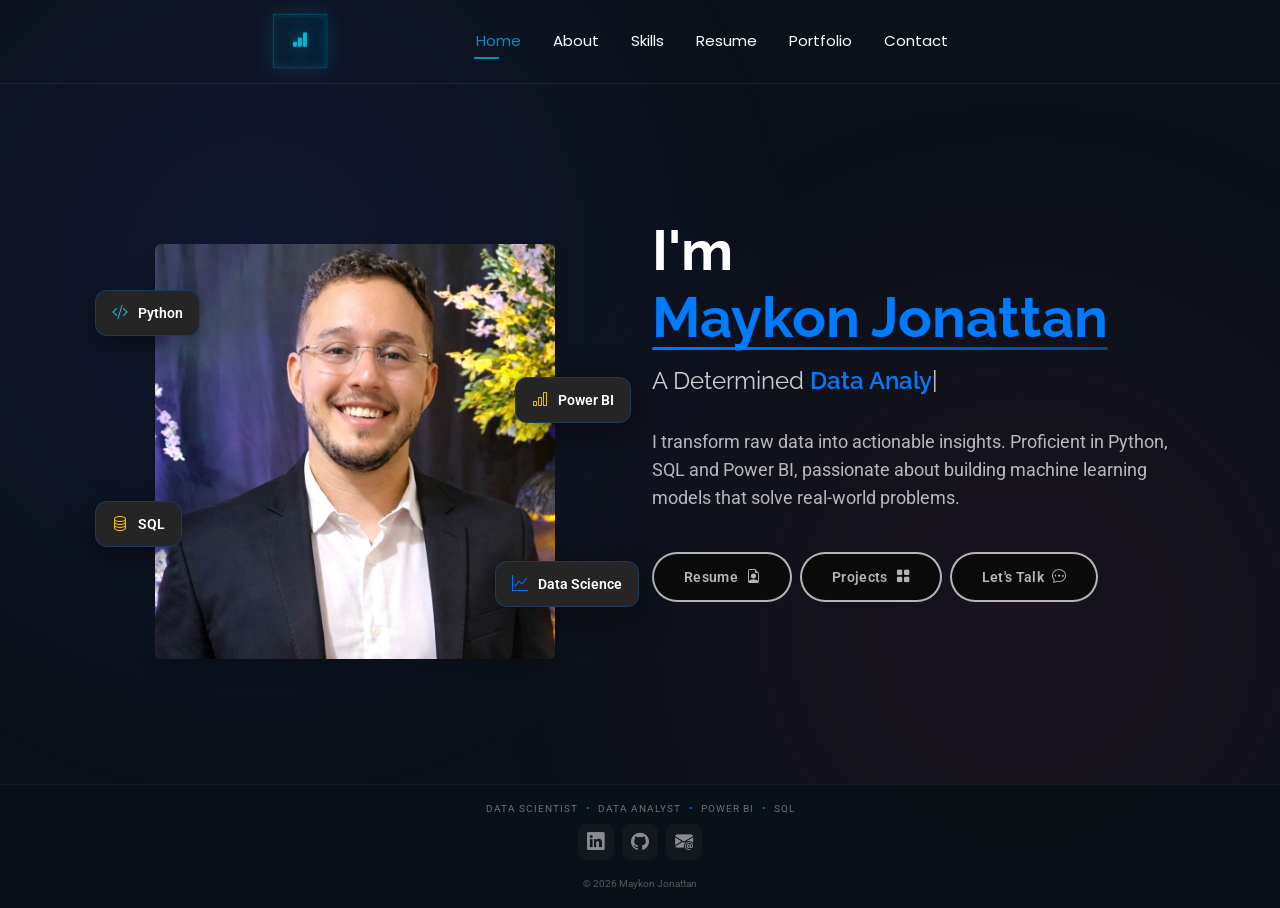
==== commit 4088b465: "FIX: simplify all the classes and ids" ====
--- a/index.html
+++ b/index.html
@@ -43,7 +43,7 @@
 
 </head>
 
-<body class="index-page">
+<body>
 
   <!-- ======= Header / Navigation Bar ======= -->
   <header id="header" class="header d-flex align-items-center sticky-top">
@@ -51,8 +51,8 @@
 
       <!-- icon Navigation Bar -->
       <a href="index.html" class="d-flex align-items-center">
-        <div class="logo-3d-scene">
-          <div class="logo-3d-cube">
+        <div class="cube-scene">
+          <div class="cube">
             <div class="cube-core"></div>
 
             <div class="cube-face face-front"><i class="bi bi-bar-chart-fill"></i></div>
@@ -75,7 +75,7 @@
           <li><a href="portfolio.html">Portfolio</a></li>
           <li><a href="contact.html">Contact</a></li>
         </ul>
-        <button type="button" class="mobile-nav-toggle d-xl-none bi bi-list" aria-label="Open menu" aria-expanded="false" aria-controls="navmenu"></button>
+        <button type="button" class="menu-btn d-xl-none bi bi-list" aria-label="Open menu" aria-expanded="false" aria-controls="navmenu"></button>
       </nav>
 
       <div class="header-spacer d-none d-xl-block"></div> <!-- Keeps the menu centered on desktop; hidden on mobile so the menu button sits at the right edge -->
@@ -110,15 +110,15 @@
               <div class="hero-actions d-flex gap-2 flex-wrap">
 
                 <!-- Resume Button (Grey/White Highlight) -->
-                <a href="resume.html" class="btn btn-compact btn-dark-white">Resume <i
+                <a href="resume.html" class="btn hero-btn">Resume <i
                     class="bi bi-file-earmark-person"></i></a>
 
                 <!-- Projects Button (Code / Grid Icon) -->
-                <a href="portfolio.html" class="btn btn-compact btn-dark-white"> Projects <i
+                <a href="portfolio.html" class="btn hero-btn"> Projects <i
                     class="bi bi-grid-fill"></i></a>
 
                 <!-- Contact Button (Highlight Purple/Indigo) -->
-                <a href="contact.html" class="btn btn-compact btn-dark-white"> Let's Talk <i
+                <a href="contact.html" class="btn hero-btn"> Let's Talk <i
                     class="bi bi-chat-dots"></i></a>
 
               </div>
@@ -134,27 +134,27 @@
                 <img src="assets/img/profile/profile-image.webp" alt="Maykon Jonattan" class="img-fluid rounded shadow"
                   loading="eager" fetchpriority="high">
 
-                <div class="floating-elements">
-
-                  <div class="floating-card python" data-aos="fade-right" data-aos-delay="800"
+                <div class="floating-badges">
+
+                  <div class="floating-badge python" data-aos="fade-right" data-aos-delay="800"
                     data-aos-anchor=".hero-image">
                     <i class="bi bi-code-slash text-info"></i>
                     <span>Python</span>
                   </div>
 
-                  <div class="floating-card sql" data-aos="fade-down" data-aos-delay="900"
+                  <div class="floating-badge sql" data-aos="fade-down" data-aos-delay="900"
                     data-aos-anchor=".hero-image">
                     <i class="bi bi-database text-warning"></i>
                     <span>SQL</span>
                   </div>
 
-                  <div class="floating-card Power-bi" data-aos="fade-up" data-aos-delay="1000"
+                  <div class="floating-badge power-bi" data-aos="fade-up" data-aos-delay="1000"
                     data-aos-anchor=".hero-image">
                     <i class="bi bi-bar-chart text-warning"></i>
                     <span>Power BI</span>
                   </div>
 
-                  <div class="floating-card Data-Science" data-aos="fade-left" data-aos-delay="700"
+                  <div class="floating-badge data-science" data-aos="fade-left" data-aos-delay="700"
                     data-aos-anchor=".hero-image">
                     <i class="bi bi-graph-up text-primary"></i>
                     <span>Data Science</span>
@@ -171,12 +171,12 @@
   </main>
 
   <!-- Ultra‑compact footer -->
-  <footer id="footer" class="footer-sleek">
+  <footer id="footer" class="site-footer">
     <div class="container">
       <div class="d-flex flex-column align-items-center py-3">
 
         <!-- Compact Roles -->
-        <p class="sleek-roles mb-2">
+        <p class="footer-roles mb-2">
           Data Scientist <span class="dot">•</span> Data Analyst <span class="dot">•</span> Power BI <span
             class="dot">•</span> SQL
         </p>
@@ -184,19 +184,19 @@
         <!-- Vibrant Social Links (Compact) -->
         <div class="d-flex gap-2 mb-3">
           <a href="https://www.linkedin.com/in/maykon-oliveira-maykinvest/" target="_blank" rel="noopener"
-            class="sleek-glow linkedin" title="LinkedIn" aria-label="LinkedIn">
+            class="footer-icon linkedin" title="LinkedIn" aria-label="LinkedIn">
             <i class="bi bi-linkedin"></i>
           </a>
-          <a href="https://github.com/MaykInvest" target="_blank" rel="noopener" class="sleek-glow github" title="GitHub" aria-label="GitHub">
+          <a href="https://github.com/MaykInvest" target="_blank" rel="noopener" class="footer-icon github" title="GitHub" aria-label="GitHub">
             <i class="bi bi-github"></i>
           </a>
-          <a href="contact.html" class="sleek-glow email" title="Email" aria-label="Contact by email">
+          <a href="contact.html" class="footer-icon email" title="Email" aria-label="Contact by email">
             <i class="bi bi-envelope-at-fill"></i>
           </a>
         </div>
 
         <!-- Single-Line Legal & Credits -->
-        <div class="sleek-legal">
+        <div class="footer-legal">
           <span>© 2026 Maykon Jonattan</span>
         </div>
 
--- a/assets/css/main.css
+++ b/assets/css/main.css
@@ -22,7 +22,7 @@
      3.2  3D cube logo
      3.3  Navigation – desktop
      3.4  Navigation – mobile
-     3.5  "Next page" button (.btn-elite)
+     3.5  "Next page" button (.btn-next)
      3.6  Tags / pills
      3.7  Footer
      3.8  Scroll-to-top button
@@ -338,7 +338,7 @@
   # 3.2 3D cube logo
   The spinning cube in the top-left corner of the header.
 --------------------------------------------------------------*/
-.logo-3d-scene {
+.cube-scene {
   width: var(--cube-size);
   height: var(--cube-size);
   perspective: 600px;
@@ -351,7 +351,7 @@
   cursor: pointer;
 }
 
-.logo-3d-cube {
+.cube {
   width: 100%;
   height: 100%;
   position: relative;
@@ -366,7 +366,7 @@
 }
 
 /* --- Speed Boost on Hover --- */
-.logo-3d-scene:hover .logo-3d-cube {
+.cube-scene:hover .cube {
   animation-duration: var(--cube-speed-fast);
   /* Optional: we removed animation-play-state: paused to let it spin */
 }
@@ -473,11 +473,11 @@
 }
 
 /* Interaction: Visual Feedback + Hyper-Glow */
-.logo-3d-scene:hover {
+.cube-scene:hover {
   filter: drop-shadow(0 0 25px rgba(79, 70, 229, 0.6));
 }
 
-.logo-3d-scene:hover .cube-face {
+.cube-scene:hover .cube-face {
   border-color: var(--cube-hover-accent);
   background: rgba(79, 70, 229, 0.25);
   box-shadow: inset 0 0 20px rgba(79, 70, 229, 0.5);
@@ -486,31 +486,31 @@
 }
 
 /* Re-adjusting faces during scale to maintain cube integrity */
-.logo-3d-scene:hover .face-front {
+.cube-scene:hover .face-front {
   transform: scale(1.1) rotateY(0deg) translateZ(calc(var(--cube-half) * 1.1));
 }
 
-.logo-3d-scene:hover .face-back {
+.cube-scene:hover .face-back {
   transform: scale(1.1) rotateY(180deg) translateZ(calc(var(--cube-half) * 1.1));
 }
 
-.logo-3d-scene:hover .face-right {
+.cube-scene:hover .face-right {
   transform: scale(1.1) rotateY(90deg) translateZ(calc(var(--cube-half) * 1.1));
 }
 
-.logo-3d-scene:hover .face-left {
+.cube-scene:hover .face-left {
   transform: scale(1.1) rotateY(-90deg) translateZ(calc(var(--cube-half) * 1.1));
 }
 
-.logo-3d-scene:hover .face-top {
+.cube-scene:hover .face-top {
   transform: scale(1.1) rotateX(90deg) translateZ(calc(var(--cube-half) * 1.1));
 }
 
-.logo-3d-scene:hover .face-bottom {
+.cube-scene:hover .face-bottom {
   transform: scale(1.1) rotateX(-90deg) translateZ(calc(var(--cube-half) * 1.1));
 }
 
-.logo-3d-scene:hover .cube-core {
+.cube-scene:hover .cube-core {
   background: var(--cube-hover-accent);
   filter: blur(20px);
   transform: scale(1.8);
@@ -596,12 +596,12 @@
 
 /* ── Open menu: full-screen dark overlay ───────────────────── */
 @media (max-width: 1199px) {
-  .mobile-nav-active {
+  .menu-open {
     overflow: hidden;
     /* Locks body scroll while menu is open */
   }
 
-  .mobile-nav-active .navmenu {
+  .menu-open .navmenu {
     position: fixed;
     inset: 0;
     /* Deep dark background — full screen */
@@ -615,7 +615,7 @@
 
 /* ── Open menu: centered column of links ───────────────────── */
 @media (max-width: 1199px) {
-  .mobile-nav-active .navmenu ul {
+  .menu-open .navmenu ul {
     display: flex;
     flex-direction: column;
     align-items: center;
@@ -630,14 +630,14 @@
 
 /* ── Individual nav items ───────────────────────────────────── */
 @media (max-width: 1199px) {
-  .mobile-nav-active .navmenu ul li {
+  .menu-open .navmenu ul li {
     width: 100%;
     text-align: center;
     /* Thin separator line between items (matches the reference) */
     border-bottom: 1px solid rgba(255, 255, 255, 0.06);
   }
 
-  .mobile-nav-active .navmenu ul li:last-child {
+  .menu-open .navmenu ul li:last-child {
     border-bottom: none;
   }
 }
@@ -645,7 +645,7 @@
 
 /* ── Nav links ──────────────────────────────────────────────── */
 @media (max-width: 1199px) {
-  .mobile-nav-active .navmenu a {
+  .menu-open .navmenu a {
     display: flex;
     align-items: center;
     justify-content: center;
@@ -663,8 +663,8 @@
   }
 
   /* Hover: accent color highlight */
-  .mobile-nav-active .navmenu a:hover,
-  .mobile-nav-active .navmenu .active {
+  .menu-open .navmenu a:hover,
+  .menu-open .navmenu .active {
     color: var(--accent-color, #1387c1);
     background: rgba(255, 255, 255, 0.03);
   }
@@ -674,7 +674,7 @@
 @media (max-width: 1199px) {
 
   /* Position the toggle button at the top of the overlay */
-  .mobile-nav-active .mobile-nav-toggle {
+  .menu-open .menu-btn {
     position: fixed;
     top: 20px;
     right: 20px;
@@ -684,7 +684,7 @@
     transition: color 0.2s, transform 0.2s;
   }
 
-  .mobile-nav-active .mobile-nav-toggle:hover {
+  .menu-open .menu-btn:hover {
     color: #fff;
     transform: scale(1.1);
   }
@@ -692,7 +692,7 @@
 
 /* ── Base mobile styles: hamburger button, hidden link list ── */
 @media (max-width: 1199px) {
-  .mobile-nav-toggle {
+  .menu-btn {
     background: none;
     border: 0;
     padding: 0;
@@ -718,10 +718,10 @@
 
 
 /*--------------------------------------------------------------
-  # 3.5 "Next page" button (.btn-elite)
+  # 3.5 "Next page" button (.btn-next)
   Glass button at the bottom of a page that leads to the next one.
 --------------------------------------------------------------*/
-.btn-elite {
+.btn-next {
   display: inline-flex;
   align-items: center;
   justify-content: center;
@@ -761,7 +761,7 @@
 }
 
 /* Shimmer layer */
-.btn-elite::before {
+.btn-next::before {
   content: '';
   position: absolute;
   inset: 0;
@@ -777,7 +777,7 @@
 }
 
 /* Hover */
-.btn-elite:hover {
+.btn-next:hover {
   transform: translateY(-4px) scale(1.02);
   background: var(--glass-hover);
   border-color: var(--glass-border-hover);
@@ -787,24 +787,24 @@
     inset 0 1px 2px rgba(255, 255, 255, 0.1);
 }
 
-.btn-elite:hover::before {
+.btn-next:hover::before {
   transform: translateX(100%);
 }
 
 /* Active */
-.btn-elite:active {
+.btn-next:active {
   transform: translateY(-1px) scale(0.98);
   transition: transform var(--transition-fast);
 }
 
 /* Focus */
-.btn-elite:focus-visible {
+.btn-next:focus-visible {
   outline: 2px solid #fff;
   outline-offset: 4px;
 }
 
 /* Icons */
-.btn-elite i {
+.btn-next i {
   font-size: 1.1em;
   opacity: 0.6;
   transition:
@@ -812,7 +812,7 @@
     opacity var(--transition-smooth);
 }
 
-.btn-elite:hover i {
+.btn-next:hover i {
   opacity: 1;
   transform: translateX(3px) rotate(-12deg);
 }
@@ -820,9 +820,9 @@
 /* Accessibility: Reduced Motion */
 @media (prefers-reduced-motion: reduce) {
 
-  .btn-elite,
-  .btn-elite::before,
-  .btn-elite i {
+  .btn-next,
+  .btn-next::before,
+  .btn-next i {
     transition: none !important;
     transform: none !important;
   }
@@ -862,7 +862,7 @@
   # 3.7 Footer
 --------------------------------------------------------------*/
 /* Sleek Footer Base */
-.footer-sleek {
+.site-footer {
   background: rgba(10, 17, 24, 0.9);
   backdrop-filter: blur(10px);
   border-top: 1px solid rgba(255, 255, 255, 0.05);
@@ -870,7 +870,7 @@
 }
 
 /* Compact Roles */
-.sleek-roles {
+.footer-roles {
   font-size: 0.65rem;
   text-transform: uppercase;
   letter-spacing: 1px;
@@ -878,13 +878,13 @@
   margin: 0;
 }
 
-.sleek-roles .dot {
+.footer-roles .dot {
   color: var(--accent-color);
   margin: 0 5px;
 }
 
 /* Compact Glow Icons */
-.sleek-glow {
+.footer-icon {
   width: 36px;
   height: 36px;
   display: flex;
@@ -898,38 +898,38 @@
   text-decoration: none;
 }
 
-.sleek-glow:hover {
+.footer-icon:hover {
   transform: translateY(-3px) scale(1.05);
   color: white;
 }
 
 /* Brand Glows (Optimized) */
-.sleek-glow.linkedin:hover {
+.footer-icon.linkedin:hover {
   background: #0077B5;
   box-shadow: 0 5px 15px rgba(0, 119, 181, 0.4);
 }
 
-.sleek-glow.github:hover {
+.footer-icon.github:hover {
   background: #333;
   box-shadow: 0 5px 15px rgba(255, 255, 255, 0.05);
 }
 
-.sleek-glow.email:hover {
+.footer-icon.email:hover {
   background: #ea4335;
   box-shadow: 0 5px 15px rgba(234, 67, 53, 0.4);
 }
 
 /* Compact Legal Line */
-.sleek-legal {
+.footer-legal {
   font-size: 0.65rem;
   color: rgba(255, 255, 255, 0.3);
 }
 
-.sleek-legal .dot {
+.footer-legal .dot {
   margin: 0 6px;
 }
 
-.sleek-legal a {
+.footer-legal a {
   color: inherit;
 }
 
@@ -1131,7 +1131,7 @@
 
 /* ── Hero: floating skill badges around the photo ──────────── */
 /* (shown from 768px up, hidden on phones) */
-.floating-elements {
+.floating-badges {
   position: absolute;
   top: 0;
   left: 0;
@@ -1148,13 +1148,13 @@
 
 /* Base Configuration: Hide elements on mobile to prevent layout 
    cluttering, overflows, or overlapping with typography sections */
-.floating-card {
+.floating-badge {
   display: none;
 }
 
 /* Media Query: Desktop Viewports (768px and up) */
 @media (min-width: 768px) {
-  .floating-card {
+  .floating-badge {
     display: flex;
     align-items: center;
     gap: 10px;
@@ -1174,32 +1174,32 @@
   }
 
   /* Target inside elements to give uniform sizing context to Bootstrap Icons */
-  .floating-card i {
+  .floating-badge i {
     font-size: 1rem;
   }
 
   /* Symmetric Layout Positioning:
      Negative coordinate boundaries project the badges slightly outside the picture box frame.
   */
-  .floating-card.python {
+  .floating-badge.python {
     top: 12%;
     left: -15%;
   }
 
   /* Python - Upper Left Position */
-  .floating-card.sql {
+  .floating-badge.sql {
     bottom: 20%;
     left: -15%;
   }
 
   /* SQL - Lower Left Position */
-  .floating-card.Power-bi {
+  .floating-badge.power-bi {
     top: 35%;
     right: -19%;
   }
 
   /* Power BI - Upper Right Position */
-  .floating-card.Data-Science {
+  .floating-badge.data-science {
     bottom: 4%;
     right: -21%;
   }
@@ -1208,24 +1208,24 @@
 
   /* Safe Core Animation Engine Implementation */
   @media (prefers-reduced-motion: no-preference) {
-    .floating-card {
+    .floating-badge {
       animation: ambientFloat 3.5s ease-in-out infinite;
     }
 
     /* Asynchronous animation delay offsets to simulate real float dynamics */
-    .floating-card.python {
+    .floating-badge.python {
       animation-delay: 0.0s;
     }
 
-    .floating-card.Power-bi {
+    .floating-badge.power-bi {
       animation-delay: 1.0s;
     }
 
-    .floating-card.sql {
+    .floating-badge.sql {
       animation-delay: 1.5s;
     }
 
-    .floating-card.Data-Science {
+    .floating-badge.data-science {
       animation-delay: 2.2s;
     }
   }
@@ -1260,7 +1260,7 @@
 }
 
 /* ── Hero: buttons (Resume / Projects / Let's Talk) ────────── */
-.hero-actions .btn-compact {
+.hero-actions .hero-btn {
   display: inline-flex;
   align-items: center;
   gap: 8px;
@@ -1319,7 +1319,7 @@
 
 /* Hover colors */
 /* White version */
-.btn-dark-white:hover {
+.hero-btn:hover {
   background: #f8fafc !important;
   border-color: #f8fafc !important;
   color: #0f172a !important;
@@ -1327,12 +1327,12 @@
 }
 
 /* --- ICON MICRO-ANIMATION --- */
-.btn-compact i {
+.hero-btn i {
   font-size: 0.9rem;
   transition: transform 0.2s ease;
 }
 
-.btn-compact:hover i {
+.hero-btn:hover i {
   transform: scale(1.2);
   /* The icon just grows slightly */
 }
@@ -1380,7 +1380,7 @@
 }
 
 /* Profile Image - The "Aura" Effect */
-.profile-img-wrapper {
+.profile-photo {
   position: relative;
   width: 180px;
   height: 180px;
@@ -1392,7 +1392,7 @@
   z-index: 2;
 }
 
-.profile-img-wrapper::after {
+.profile-photo::after {
   content: '';
   position: absolute;
   inset: -10px;
@@ -1485,7 +1485,7 @@
 }
 
 /* ─── Individual Article ────────────────────────────────────── */
-article.timeline__item {
+article.timeline-item {
   display: grid;
   grid-template-columns: 1fr 1fr;
   gap: 0 3rem;
@@ -1494,12 +1494,12 @@
   align-items: center;
 }
 
-article.timeline__item:last-child {
+article.timeline-item:last-child {
   padding-bottom: 0;
 }
 
 /* Dot on the central line */
-article.timeline__item::before {
+article.timeline-item::before {
   content: "";
   position: absolute;
   left: 50%;
@@ -1515,7 +1515,7 @@
 }
 
 /* ─── Content Box ───────────────────────────────────────────── */
-.timeline__content {
+.timeline-content {
   background: linear-gradient(135deg, rgba(15, 35, 80, 0.85), rgba(10, 25, 60, 0.9));
   border: 1px solid rgba(37, 99, 235, 0.3);
   border-radius: 1rem;
@@ -1527,14 +1527,14 @@
   transition: border-color 0.3s, box-shadow 0.3s;
 }
 
-.timeline__content:hover {
+.timeline-content:hover {
   border-color: rgba(37, 99, 235, 0.7);
   box-shadow:
     0 8px 32px rgba(37, 99, 235, 0.2),
     inset 0 1px 0 rgba(255, 255, 255, 0.07);
 }
 
-.timeline__content .label {
+.timeline-content .timeline-label {
   font-size: 0.7rem;
   font-weight: 600;
   letter-spacing: 0.15em;
@@ -1543,7 +1543,7 @@
   margin-bottom: 0.4rem;
 }
 
-.timeline__content h2 {
+.timeline-content h2 {
   font-size: 1.15rem;
   font-weight: 700;
   color: #e8f0ff;
@@ -1551,7 +1551,7 @@
   margin-bottom: 0.75rem;
 }
 
-.timeline__content time {
+.timeline-content time {
   display: block;
   font-family: monospace;
   font-weight: 700;
@@ -1561,26 +1561,26 @@
   margin-bottom: 0.75rem;
 }
 
-.timeline__content hr {
+.timeline-content hr {
   border: none;
   border-top: 1px solid rgba(37, 99, 235, 0.25);
   margin-bottom: 0.75rem;
 }
 
-.timeline__content p {
+.timeline-content p {
   font-size: 0.9rem;
   line-height: 1.65;
   color: #9db4d8;
 }
 
 /* Timeline icon box */
-.timeline__icon {
+.timeline-icon {
   display: flex;
   align-items: center;
   justify-content: center;
 }
 
-.icon-card {
+.timeline-icon-box {
   width: min(100%, 11rem);
   aspect-ratio: 1;
   border-radius: 1.25rem;
@@ -1595,38 +1595,38 @@
   transition: transform 0.3s, box-shadow 0.3s;
 }
 
-.icon-card:hover {
+.timeline-icon-box:hover {
   transform: translateY(-4px) scale(1.03);
   box-shadow:
     0 12px 36px rgba(37, 99, 235, 0.25),
     0 0 60px rgba(37, 99, 235, 0.15);
 }
 
-.icon-card svg {
+.timeline-icon-box svg {
   width: 56%;
   height: 56%;
 }
 
 /* ─── Alternating Layout ────────────────────────────────────── */
 /* Odd items: content LEFT, icon RIGHT */
-article.timeline__item:nth-child(odd) .timeline__content {
+article.timeline-item:nth-child(odd) .timeline-content {
   grid-column: 1;
   grid-row: 1;
 }
 
-article.timeline__item:nth-child(odd) .timeline__icon {
+article.timeline-item:nth-child(odd) .timeline-icon {
   grid-column: 2;
   grid-row: 1;
   justify-content: flex-start;
 }
 
 /* Even items: icon LEFT, content RIGHT */
-article.timeline__item:nth-child(even) .timeline__content {
+article.timeline-item:nth-child(even) .timeline-content {
   grid-column: 2;
   grid-row: 1;
 }
 
-article.timeline__item:nth-child(even) .timeline__icon {
+article.timeline-item:nth-child(even) .timeline-icon {
   grid-column: 1;
   grid-row: 1;
   justify-content: flex-end;
@@ -1638,32 +1638,32 @@
     left: 1.5rem;
   }
 
-  article.timeline__item {
+  article.timeline-item {
     grid-template-columns: 1fr;
     padding-left: 3.5rem;
     gap: 1rem;
   }
 
-  article.timeline__item::before {
+  article.timeline-item::before {
     left: 1.5rem;
     top: 1.5rem;
     transform: translateX(-50%);
   }
 
-  article.timeline__item:nth-child(odd) .timeline__content,
-  article.timeline__item:nth-child(even) .timeline__content {
+  article.timeline-item:nth-child(odd) .timeline-content,
+  article.timeline-item:nth-child(even) .timeline-content {
     grid-column: 1;
     grid-row: 2;
   }
 
-  article.timeline__item:nth-child(odd) .timeline__icon,
-  article.timeline__item:nth-child(even) .timeline__icon {
+  article.timeline-item:nth-child(odd) .timeline-icon,
+  article.timeline-item:nth-child(even) .timeline-icon {
     grid-column: 1;
     grid-row: 1;
     justify-content: flex-start;
   }
 
-  .icon-card {
+  .timeline-icon-box {
     width: 5rem;
     aspect-ratio: 1;
     border-radius: 0.75rem;
@@ -1671,7 +1671,7 @@
 }
 
 /* ── Tech stack title and grid ─────────────────────────────── */
-.tech-stack-title {
+.toolbox-title {
   font-weight: 700;
   font-size: 1.5rem;
   color: #ffffff;
@@ -1680,7 +1680,7 @@
 }
 
 /* Flex + wrap so an incomplete last row is centered instead of stuck to the left */
-.tech-grid {
+.toolbox-grid {
   display: flex;
   flex-wrap: wrap;
   justify-content: center;
@@ -1691,7 +1691,7 @@
   margin: 0 auto;
 }
 
-.tech-item {
+.toolbox-item {
   width: 120px;
   display: flex;
   flex-direction: column;
@@ -1703,19 +1703,19 @@
 }
 
 /* svg = the inline GitHub logo, sized like the other icons */
-.tech-item img,
-.tech-item svg {
+.toolbox-item img,
+.toolbox-item svg {
   width: 64px;
   height: 64px;
   margin-bottom: 0.75rem;
 }
 
-.tech-item:hover {
+.toolbox-item:hover {
   transform: translateY(-10px);
   filter: drop-shadow(0 0 8px var(--card-primary));
 }
 
-.tech-item span {
+.toolbox-item span {
   font-weight: 500;
   font-size: 0.9rem;
 }
@@ -1738,7 +1738,7 @@
 }
 
 /* ── Flip cards: base and 3D flip ──────────────────────────── */
-.elite-card {
+.skill-card {
   height: 380px;
   perspective: 1500px;
   margin-bottom: 30px;
@@ -1746,7 +1746,7 @@
   transition: transform 300ms ease-out, box-shadow 300ms ease-out;
 }
 
-.elite-card-inner {
+.skill-card-inner {
   position: relative;
   width: 100%;
   height: 100%;
@@ -1757,13 +1757,13 @@
 }
 
 /* Turned by a click (main.js adds .is-flipped) */
-.elite-card.is-flipped .elite-card-inner {
+.skill-card.is-flipped .skill-card-inner {
   transform: rotateY(180deg);
 }
 
 /* Front and back faces */
-.elite-card-front,
-.elite-card-back {
+.skill-front,
+.skill-back {
   position: absolute;
   width: 100%;
   height: 100%;
@@ -1781,16 +1781,16 @@
 }
 
 /* ── Flip cards: 3D tilt and light that follows the mouse ──── */
-/* main.js tilts .elite-card toward the mouse and
+/* main.js tilts .skill-card toward the mouse and
    sets --glow-x / --glow-y (the light position, in %). */
-.elite-card.is-tilting {
+.skill-card.is-tilting {
   transition-duration: 150ms;
   box-shadow: 0 20px 45px rgba(0, 0, 0, 0.55);
 }
 
 /* The light: a soft white spot on top of each face */
-.elite-card-front::after,
-.elite-card-back::after {
+.skill-front::after,
+.skill-back::after {
   content: "";
   position: absolute;
   inset: 0;
@@ -1803,7 +1803,7 @@
 }
 
 /* The back is turned around, so its light is mirrored left-right */
-.elite-card-back::after {
+.skill-back::after {
   background: radial-gradient(circle at calc(100% - var(--glow-x, 50%)) var(--glow-y, -20%),
       rgba(255, 255, 255, 0.2),
       rgba(0, 0, 0, 0.06) 60%);
@@ -1811,7 +1811,7 @@
 
 /* ── Flip cards: front side ────────────────────────────────── */
 /* Breathing glow in the card's color (--card-color is set in the HTML) */
-.elite-card-front::before {
+.skill-front::before {
   content: "";
   position: absolute;
   inset: -2px;
@@ -1829,7 +1829,7 @@
 }
 
 /* Keep content above the glow */
-.elite-card-front>* {
+.skill-front>* {
   position: relative;
   z-index: 1;
 }
@@ -1853,12 +1853,12 @@
 }
 
 /* --- Parallax Content --- */
-.parallax-content {
+.skill-main {
   transform: translateZ(50px);
   text-align: center;
 }
 
-.elite-logo {
+.skill-logo {
   width: 110px;
   height: auto;
   margin-bottom: 20px;
@@ -1866,7 +1866,7 @@
 }
 
 /* Card with two logos (Git & GitHub): smaller logos side by side */
-.elite-logo-pair {
+.skill-logo-pair {
   display: flex;
   align-items: center;
   justify-content: center;
@@ -1874,12 +1874,12 @@
   margin-bottom: 20px;
 }
 
-.elite-logo-pair .elite-logo {
+.skill-logo-pair .skill-logo {
   width: 80px;
   margin-bottom: 0;
 }
 
-.elite-logo-icon {
+.skill-logo-icon {
   font-size: 80px;
   line-height: 1;
   color: #fff;
@@ -1888,7 +1888,7 @@
 
 /* Only as wide as its text and centered (otherwise it stretches to the widest
    element in the card, e.g. the two logos on Git & GitHub, and looks off-center) */
-.elite-badge {
+.skill-level {
   display: flex;
   width: fit-content;
   margin: 0 auto;
@@ -1905,7 +1905,7 @@
   letter-spacing: 1px;
 }
 
-.pulse-dot {
+.level-dot {
   width: 6px;
   height: 6px;
   background: var(--card-color);
@@ -1926,7 +1926,7 @@
 }
 
 /* ── Flip cards: back side ─────────────────────────────────── */
-.elite-card-back {
+.skill-back {
   transform: rotateY(180deg);
   padding: 25px;
   align-items: flex-start;
@@ -1934,7 +1934,7 @@
   border-top: 3px solid var(--card-color);
 }
 
-.back-title {
+.skill-back-title {
   font-size: 1.25rem;
   font-weight: 800;
   color: white;
@@ -1942,7 +1942,7 @@
   padding-bottom: 5px;
 }
 
-.elite-tags span {
+.skill-tags span {
   display: inline-block;
   padding: 4px 10px;
   background: rgba(255, 255, 255, 0.05);
@@ -1955,18 +1955,18 @@
 }
 
 /* Subtle hover effect on tags using card color */
-.elite-tags span:hover {
+.skill-tags span:hover {
   border-color: var(--card-color);
   color: white;
 }
 
-.elite-list {
+.skill-list {
   list-style: none;
   padding: 0;
   margin: 0;
 }
 
-.elite-list li {
+.skill-list li {
   font-size: 0.8rem;
   color: #aaa;
   margin-bottom: 10px;
@@ -1976,12 +1976,12 @@
 }
 
 /* Fixed: The icons now use the specific card color */
-.elite-list li i {
+.skill-list li i {
   color: var(--card-color);
 }
 
 /* ── Flip cards: "click to see more" hint (front) ──────────── */
-.interaction-guide {
+.flip-hint {
   position: absolute;
   bottom: 18px;
   left: 50%;
@@ -1996,11 +1996,11 @@
   z-index: 5;
 }
 
-.elite-card:hover .interaction-guide {
+.skill-card:hover .flip-hint {
   opacity: 1;
 }
 
-.guide-icon {
+.flip-hint-icon {
   font-size: 1rem;
   color: var(--card-color);
   animation: tapHint 1.8s ease-in-out infinite;
@@ -2019,7 +2019,7 @@
   }
 }
 
-.guide-text {
+.flip-hint-text {
   font-size: 0.6rem;
   text-transform: uppercase;
   letter-spacing: 1.5px;
@@ -2033,7 +2033,7 @@
   transition: color 0.3s ease;
 }
 
-.elite-card:hover .flip-back-hint {
+.skill-card:hover .flip-back-hint {
   color: var(--card-color);
 }
 
@@ -2108,8 +2108,7 @@
   border-radius: 4px;
 }
 
-.resume .resume-item article .institution,
-.resume .resume-item article .company {
+.resume .resume-item article .org {
   font-size: 1rem;
   margin-bottom: 1rem;
   color: color-mix(in srgb, var(--default-color), transparent 25%);
@@ -2191,25 +2190,25 @@
 }
 
 /* ── "View / Download CV" button ───────────────────────────── */
-.cv-section {
+.cv {
   text-align: center;
   margin: 40px 0 10px;
 }
 
-.cv-section h3 {
+.cv h3 {
   font-size: 1.3rem;
   font-weight: 600;
   color: #ffffff;
   margin-bottom: 6px;
 }
 
-.cv-subtitle {
+.cv-text {
   font-size: 0.9rem;
   color: rgba(255, 255, 255, 0.4);
   margin-bottom: 24px;
 }
 
-.cv-btn-pill {
+.cv-btn {
   display: inline-flex;
   align-items: center;
   gap: 10px;
@@ -2229,7 +2228,7 @@
     transform 0.2s ease;
 }
 
-.cv-btn-pill i {
+.cv-btn i {
   font-size: 15px;
   color: var(--accent-color);
   /* Uses your portfolio's cyan accent */
@@ -2237,7 +2236,7 @@
 }
 
 /* Hover: border and text brighten, button lifts slightly */
-.cv-btn-pill:hover {
+.cv-btn:hover {
   background: rgba(255, 255, 255, 0.08);
   border-color: rgba(255, 255, 255, 0.35);
   color: #ffffff;
@@ -2245,7 +2244,7 @@
 }
 
 /* Press feedback */
-.cv-btn-pill:active {
+.cv-btn:active {
   transform: translateY(0);
 }
 
@@ -2256,13 +2255,13 @@
 
 /* ── Grid ──────────────────────────────────────────────────── */
 /* --- Page wrapper: outer padding and default font --- */
-.wrap {
+.projects {
   padding: 2rem 0.5rem 3rem;
   font-family: sans-serif
 }
 
 /* --- Responsive grid: auto-fits columns, min 300px each --- */
-.grid {
+.project-grid {
   display: grid;
   grid-template-columns: repeat(auto-fit, minmax(300px, 1fr));
   gap: 2rem
@@ -2271,7 +2270,7 @@
 /* --- Card wrapper: establishes the 3D perspective context.
      perspective:1200px controls how "deep" the tilt feels —
      lower value = more dramatic, higher = more subtle. --- */
-.cw {
+.project {
   perspective: 1200px
 }
 
@@ -2279,7 +2278,13 @@
 /* ========================
    CARD BASE + 3D SETUP
    ======================== */
-.card {
+/* (These used to come from Bootstrap's .card class) */
+.project-card {
+  display: flex;
+  flex-direction: column;
+  min-width: 0;
+  overflow-wrap: break-word;
+  color: var(--bs-body-color);
   border-radius: 22px;
   background: rgba(255, 255, 255, 0.03);
   backdrop-filter: blur(10px);
@@ -2304,15 +2309,15 @@
 
 /* ========================
    PROJECT COLORS
-   Each card (.cw) and its preview window set two variables
+   Each card (.project) and its preview window set two variables
    in the HTML: --accent-rgb (e.g. 245,158,11) and --accent-light.
    ======================== */
-.cat-label,
+.project-category,
 .portfolio .modal-title {
   color: var(--accent-light);
 }
 
-.img-badge .dot {
+.project-badge .dot {
   background: rgb(var(--accent-rgb));
 }
 
@@ -2341,12 +2346,12 @@
   z-index: 0
 }
 
-.card:hover .glow-border {
+.project-card:hover .glow-border {
   opacity: 1
 }
 
 /* Content sits above the glow border overlay */
-.card-content {
+.project-content {
   position: relative;
   z-index: 1
 }
@@ -2369,7 +2374,7 @@
   transition: left 0.7s cubic-bezier(0.4, 0, 0.2, 1)
 }
 
-.card:hover .shimmer {
+.project-card:hover .shimmer {
   left: 160%
 }
 
@@ -2380,7 +2385,7 @@
 
 /* Container with fixed height and overflow hidden for zoom effect;
    the image is centered inside it */
-.img-wrap {
+.project-img {
   position: relative;
   height: 200px;
   overflow: hidden;
@@ -2390,7 +2395,7 @@
 }
 
 /* Gradient overlay: fades image bottom into card background */
-.img-wrap::after {
+.project-img::after {
   content: '';
   position: absolute;
   inset: 0;
@@ -2400,7 +2405,7 @@
 }
 
 /* Image: zooms in and darkens on card hover */
-.img-wrap img {
+.project-img img {
   width: 100%;
   height: 100%;
   object-fit: cover;
@@ -2409,13 +2414,13 @@
   filter: brightness(0.65) saturate(0.8);
 }
 
-.card:hover .img-wrap img {
+.project-card:hover .project-img img {
   transform: scale(1.09);
   filter: brightness(0.4) saturate(1.15)
 }
 
 /* Category badge overlaid on the image (top-left) */
-.img-badge {
+.project-badge {
   position: absolute;
   top: 14px;
   left: 14px;
@@ -2448,7 +2453,7 @@
    Pill expand animation on hover:
    starts as a circle icon, expands to show label text.
    ======================== */
-.gh-btn {
+.github-btn {
   position: absolute;
   top: 12px;
   right: 12px;
@@ -2473,14 +2478,14 @@
   white-space: nowrap;
 }
 
-.gh-btn i {
+.github-btn i {
   font-size: 18px;
   flex-shrink: 0;
   transition: color 0.25s
 }
 
 /* Hidden label — revealed by expanding max-width on hover */
-.gh-btn-label {
+.github-btn-text {
   font-size: 12px;
   font-weight: 600;
   font-family: sans-serif;
@@ -2493,7 +2498,7 @@
 }
 
 /* Hover state: circle → pill, dark → white, show label */
-.gh-btn:hover {
+.github-btn:hover {
   width: 130px;
   border-radius: 50px;
   background: rgba(255, 255, 255, 0.95);
@@ -2502,11 +2507,11 @@
   padding: 0 14px 0 10px;
 }
 
-.gh-btn:hover i {
+.github-btn:hover i {
   color: #0a0f1a
 }
 
-.gh-btn:hover .gh-btn-label {
+.github-btn:hover .github-btn-text {
   max-width: 100px;
   opacity: 1;
   margin-left: 7px
@@ -2517,14 +2522,14 @@
    CARD TITLE AREA
    Overlaps the image bottom via negative margin-top.
    ======================== */
-.title-area {
+.project-head {
   padding: 0 18px 14px;
   margin-top: -32px;
   position: relative;
   z-index: 3
 }
 
-.cat-label {
+.project-category {
   font-size: 10.5px;
   font-weight: 500;
   letter-spacing: 0.1em;
@@ -2533,7 +2538,8 @@
   margin-bottom: 5px
 }
 
-.card-title {
+.project-title {
+  margin-bottom: 0.5rem;
   font-size: 17px;
   font-weight: 600;
   color: #edf2ff;
@@ -2577,30 +2583,30 @@
   transition: transform 0.22s ease, background 0.2s
 }
 
-.toggle-btn .h {
+.toggle-btn .bar-h {
   transform: rotate(0)
 }
 
 /* Vertical bar: rotated 90° to form the + cross */
-.toggle-btn .v {
+.toggle-btn .bar-v {
   transform: rotate(90deg)
 }
 
 /* When card is open: button turns red and bars form × */
-.card.open .toggle-btn {
+.project-card.open .toggle-btn {
   background: rgba(239, 68, 68, 0.15);
   border-color: rgba(239, 68, 68, 0.3)
 }
 
-.card.open .toggle-btn span {
+.project-card.open .toggle-btn span {
   background: #f87171
 }
 
-.card.open .toggle-btn .h {
+.project-card.open .toggle-btn .bar-h {
   transform: rotate(45deg)
 }
 
-.card.open .toggle-btn .v {
+.project-card.open .toggle-btn .bar-v {
   transform: rotate(135deg)
 }
 
@@ -2617,14 +2623,14 @@
 }
 
 /* Outer: clips content and animates from 0 → max-height */
-.flap-outer {
+.details {
   overflow: hidden;
   max-height: 0;
   transition: max-height 0.42s cubic-bezier(0.4, 0, 0.2, 1)
 }
 
 /* Inner: fades in with a slight upward slide (staggered delay) */
-.flap-inner {
+.details-inner {
   opacity: 0;
   transform: translateY(-8px);
   transition: opacity 0.25s 0.12s, transform 0.25s 0.12s;
@@ -2632,11 +2638,11 @@
 }
 
 /* .open class triggers both layers */
-.card.open .flap-outer {
+.project-card.open .details {
   max-height: 260px
 }
 
-.card.open .flap-inner {
+.project-card.open .details-inner {
   opacity: 1;
   transform: translateY(0)
 }
@@ -2645,7 +2651,7 @@
 /* ========================
    PANEL CONTENT: description and tags
    ======================== */
-.desc {
+.project-desc {
   font-size: 12.5px;
   line-height: 1.7;
   color: rgba(180, 195, 225, 0.55);
@@ -2653,12 +2659,12 @@
 }
 
 /* Tag colors: --tag-rgb sets the background and border tint */
-.card .tag {
+.project-card .tag {
   background: rgba(var(--tag-rgb), 0.1);
   border: 1px solid rgba(var(--tag-rgb), 0.2);
 }
 
-.card .tag i {
+.project-card .tag i {
   font-size: 11px;
 }
 
@@ -2678,7 +2684,7 @@
    STATS ROW
    Quick-glance metrics at the bottom of the card.
    ======================== */
-.stat-row {
+.stats {
   display: flex;
   gap: 20px;
   padding: 10px 18px;
@@ -2689,13 +2695,13 @@
   text-align: center
 }
 
-.stat-val {
+.stat-value {
   font-size: 14px;
   font-weight: 600;
   font-family: monospace
 }
 
-.stat-lbl {
+.stat-label {
   font-size: 9.5px;
   color: rgba(148, 163, 184, 0.4);
   letter-spacing: 0.06em;
@@ -2708,7 +2714,7 @@
    CARD FOOTER
    Repo meta (branch, language)
    ======================== */
-.foot {
+.project-foot {
   display: flex;
   align-items: center;
   justify-content: space-between;
@@ -2716,12 +2722,12 @@
   border-top: 1px solid rgba(255, 255, 255, 0.05)
 }
 
-.foot-meta {
+.project-meta {
   display: flex;
   gap: 16px
 }
 
-.meta-i {
+.meta-item {
   display: flex;
   align-items: center;
   gap: 4px;
@@ -2729,17 +2735,17 @@
   color: rgba(148, 163, 184, 0.38)
 }
 
-.meta-i i {
+.meta-item i {
   font-size: 12px
 }
 
 /* Icon colors: branch, language, notebook, Streamlit */
-.meta-i .bi-git { color: #d41c03; }
-.meta-i .bi-code-slash { color: #38bdf8; }
-.meta-i .bi-journal-code { color: #f57c00; }
-.meta-i .bi-bar-chart-line-fill { color: #ff4b4b; }
-.meta-i .bi-file-earmark-bar-graph { color: #f2c811; }
-.meta-i .bi-filetype-js { color: #f7df1e; }
+.meta-item .bi-git { color: #d41c03; }
+.meta-item .bi-code-slash { color: #38bdf8; }
+.meta-item .bi-journal-code { color: #f57c00; }
+.meta-item .bi-bar-chart-line-fill { color: #ff4b4b; }
+.meta-item .bi-file-earmark-bar-graph { color: #f2c811; }
+.meta-item .bi-filetype-js { color: #f7df1e; }
 
 /* "Live site" link in the card footer */
 .meta-link {
@@ -2757,7 +2763,7 @@
 
 /* ── Background and title ──────────────────────────────────── */
 /* Mesh Gradient Background */
-.mesh-gradient {
+.bg-glow {
   position: absolute;
   top: 0;
   left: 0;
@@ -2782,7 +2788,7 @@
 
 /* ── Info cards (location, email, hours, socials) ──────────── */
 /* Refined Cards */
-.refined-card {
+.glass-card {
   background: rgba(255, 255, 255, 0.03);
   border: 1px solid rgba(255, 255, 255, 0.05);
   border-radius: 20px;
@@ -2791,14 +2797,14 @@
   transition: all 0.4s cubic-bezier(0.175, 0.885, 0.32, 1.275);
 }
 
-.refined-card:hover {
+.glass-card:hover {
   transform: translateY(-8px);
   border-color: rgba(79, 70, 229, 0.3);
   box-shadow: 0 20px 40px rgba(0, 0, 0, 0.4);
 }
 
 /* Icon Box */
-.icon-box-refined {
+.icon-box {
   width: 45px;
   height: 45px;
   background: rgba(79, 70, 229, 0.1);
@@ -2811,7 +2817,7 @@
 }
 
 /* Smaller icon box (Working Hours title) */
-.icon-box-refined.icon-box-sm {
+.icon-box.icon-box-sm {
   width: 35px;
   height: 35px;
   font-size: 1rem;
@@ -2826,7 +2832,7 @@
   font-size: 0.95rem;
 }
 
-.small-hours {
+.hours-text {
   font-size: 0.85rem;
 }
 
@@ -2867,14 +2873,14 @@
 }
 
 /* ── Social icons ──────────────────────────────────────────── */
-.social-grid-row {
+.social-row {
   gap: 20px;
   flex-wrap: wrap;
   margin-top: 25px;
 }
 
 /* Round Icon Buttons - IMPROVED */
-.social-icon-only {
+.social-btn {
   width: 50px;
   height: 50px;
   display: flex;
@@ -2889,26 +2895,26 @@
   border: 1px solid rgba(255, 255, 255, 0.08);
 }
 
-.social-icon-only:hover {
+.social-btn:hover {
   transform: translateY(-8px);
   background: rgba(255, 255, 255, 0.08);
   border-color: rgba(255, 255, 255, 0.2);
 }
 
 /* Brand colors on hover */
-.social-icon-only.whatsapp:hover {
+.social-btn.whatsapp:hover {
   color: #25D366;
   border-color: rgba(37, 211, 102, 0.5);
   box-shadow: 0 10px 20px rgba(37, 211, 102, 0.2);
 }
 
-.social-icon-only.linkedin:hover {
+.social-btn.linkedin:hover {
   color: #0077B5;
   border-color: rgba(0, 119, 181, 0.5);
   box-shadow: 0 10px 20px rgba(0, 119, 181, 0.2);
 }
 
-.social-icon-only.github:hover {
+.social-btn.github:hover {
   color: #fff;
   border-color: rgba(255, 255, 255, 0.3);
   box-shadow: 0 10px 20px rgba(255, 255, 255, 0.1);
@@ -2916,13 +2922,13 @@
 
 /* ── Contact form ──────────────────────────────────────────── */
 /* Custom Input Groups */
-.input-group-refined {
+.field {
   position: relative;
   width: 100%;
 }
 
-.input-group-refined input,
-.input-group-refined textarea {
+.field input,
+.field textarea {
   width: 100%;
   padding: 12px 0;
   background: transparent;
@@ -2933,11 +2939,11 @@
   transition: 0.3s;
 }
 
-.input-group-refined textarea {
+.field textarea {
   min-height: 150px;
 }
 
-.input-group-refined label {
+.field label {
   position: absolute;
   left: 0;
   top: 12px;
@@ -2946,16 +2952,16 @@
   transition: 0.3s;
 }
 
-.input-group-refined input:focus~label,
-.input-group-refined input:not(:placeholder-shown)~label,
-.input-group-refined textarea:focus~label,
-.input-group-refined textarea:not(:placeholder-shown)~label {
+.field input:focus~label,
+.field input:not(:placeholder-shown)~label,
+.field textarea:focus~label,
+.field textarea:not(:placeholder-shown)~label {
   top: -12px;
   font-size: 0.8rem;
   color: #4f46e5;
 }
 
-.focus-border {
+.field-line {
   position: absolute;
   bottom: 0;
   left: 0;
@@ -2965,14 +2971,14 @@
   transition: 0.4s;
 }
 
-.input-group-refined input:focus~.focus-border,
-.input-group-refined textarea:focus~.focus-border {
+.field input:focus~.field-line,
+.field textarea:focus~.field-line {
   width: 100%;
 }
 
 
 /* Submit button */
-.refined-submit-btn {
+.submit-btn {
   background: #4f46e5;
   border: none;
   padding: 15px 35px;
@@ -2988,16 +2994,16 @@
   overflow: hidden;
 }
 
-.refined-submit-btn:hover {
+.submit-btn:hover {
   background: #4338ca;
   transform: scale(1.05);
 }
 
-.refined-submit-btn .btn-icon {
+.submit-btn .btn-icon {
   transition: 0.3s;
 }
 
-.refined-submit-btn:hover .btn-icon {
+.submit-btn:hover .btn-icon {
   transform: translateX(5px);
 }
 
@@ -3027,7 +3033,7 @@
 --------------------------------------------------------------*/
 
 /* Project image that opens the preview window: a <button> styled like the plain image */
-.img-preview-btn {
+.preview-btn {
   display: block;
   width: 100%;
   padding: 0;
@@ -3037,14 +3043,14 @@
 }
 
 /* Visible outline when moving with the keyboard (Tab) */
-.mobile-nav-toggle:focus-visible,
-.elite-card:focus-visible,
-.img-preview-btn:focus-visible,
+.menu-btn:focus-visible,
+.skill-card:focus-visible,
+.preview-btn:focus-visible,
 .toggle-btn:focus-visible,
-.gh-btn:focus-visible,
+.github-btn:focus-visible,
 .copy-btn:focus-visible,
-.sleek-glow:focus-visible,
-.social-icon-only:focus-visible,
+.footer-icon:focus-visible,
+.social-btn:focus-visible,
 .scroll-top:focus-visible {
   outline: 2px solid var(--accent-color, #1387c1);
   outline-offset: 3px;
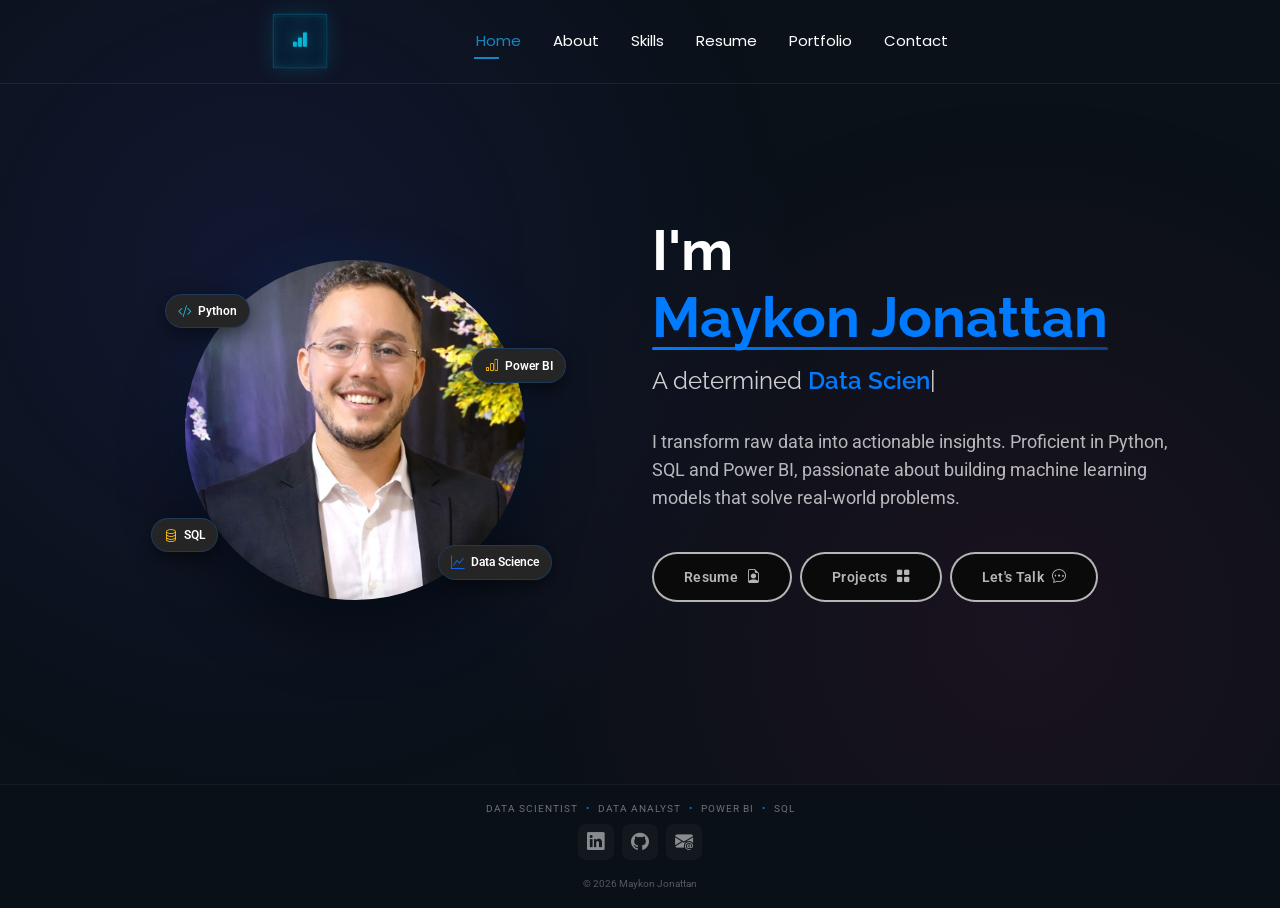
==== commit ada103aa: "FIX: the 'type' automatically text" ====
--- a/index.html
+++ b/index.html
@@ -16,10 +16,12 @@
   <!-- Link previews: what LinkedIn, WhatsApp, etc. show when this page is shared -->
   <meta property="og:type" content="website">
   <meta property="og:title" content="Maykon Jonattan | Data Scientist Portfolio">
-  <meta property="og:description" content="Portfolio of Maykon Jonattan de Oliveira, junior Data Scientist and Data Analyst specializing in Python, machine learning, and data analysis.">
+  <meta property="og:description"
+    content="Portfolio of Maykon Jonattan de Oliveira, junior Data Scientist and Data Analyst specializing in Python, machine learning, and data analysis.">
   <meta property="og:url" content="https://maykinvest.github.io/maykon-portfolio/">
   <link rel="canonical" href="https://maykinvest.github.io/maykon-portfolio/">
-  <meta property="og:image" content="https://maykinvest.github.io/maykon-portfolio/assets/img/profile/profile-image.webp">
+  <meta property="og:image"
+    content="https://maykinvest.github.io/maykon-portfolio/assets/img/profile/profile-image.webp">
   <meta name="twitter:card" content="summary">
 
   <!-- Favicons: The small icons that appear in the browser tab -->
@@ -75,10 +77,12 @@
           <li><a href="portfolio.html">Portfolio</a></li>
           <li><a href="contact.html">Contact</a></li>
         </ul>
-        <button type="button" class="menu-btn d-xl-none bi bi-list" aria-label="Open menu" aria-expanded="false" aria-controls="navmenu"></button>
+        <button type="button" class="menu-btn d-xl-none bi bi-list" aria-label="Open menu" aria-expanded="false"
+          aria-controls="navmenu"></button>
       </nav>
 
-      <div class="header-spacer d-none d-xl-block"></div> <!-- Keeps the menu centered on desktop; hidden on mobile so the menu button sits at the right edge -->
+      <div class="header-spacer d-none d-xl-block"></div>
+      <!-- Keeps the menu centered on desktop; hidden on mobile so the menu button sits at the right edge -->
 
     </div>
   </header>
@@ -98,8 +102,9 @@
               <!-- Main Title with AOS Animation -->
               <h1 data-aos="fade-up" data-aos-delay="300">I'm <span class="highlight">Maykon Jonattan</span></h1>
               <!-- Typed.js placeholder: The text here will "type" automatically -->
-              <h2 data-aos="fade-up" data-aos-delay="400">A Determined <span class="typed"
-                  data-typed-items="Data Analyst, Machine Learning Practitioner, Python &amp; SQL Developer, Future Data Scientist"></span></h2>
+              <h2 data-aos="fade-up" data-aos-delay="400">A determined <span class="typed"
+                  data-typed-items="Data Scientist, Data Analyst, Machine Learning Specialist, Python and SQL Developer"></span>
+              </h2>
               <p data-aos="fade-up" data-aos-delay="500">
                 I transform raw data into actionable insights.
                 Proficient in Python, SQL and Power BI, passionate about building machine learning models that solve
@@ -110,16 +115,13 @@
               <div class="hero-actions d-flex gap-2 flex-wrap">
 
                 <!-- Resume Button (Grey/White Highlight) -->
-                <a href="resume.html" class="btn hero-btn">Resume <i
-                    class="bi bi-file-earmark-person"></i></a>
+                <a href="resume.html" class="btn hero-btn">Resume <i class="bi bi-file-earmark-person"></i></a>
 
                 <!-- Projects Button (Code / Grid Icon) -->
-                <a href="portfolio.html" class="btn hero-btn"> Projects <i
-                    class="bi bi-grid-fill"></i></a>
+                <a href="portfolio.html" class="btn hero-btn"> Projects <i class="bi bi-grid-fill"></i></a>
 
                 <!-- Contact Button (Highlight Purple/Indigo) -->
-                <a href="contact.html" class="btn hero-btn"> Let's Talk <i
-                    class="bi bi-chat-dots"></i></a>
+                <a href="contact.html" class="btn hero-btn"> Let's Talk <i class="bi bi-chat-dots"></i></a>
 
               </div>
 
@@ -131,8 +133,8 @@
             <div class="hero-image" data-aos="zoom-in" data-aos-delay="200">
               <div class="image-wrapper position-relative">
 
-                <img src="assets/img/profile/profile-image.webp" alt="Maykon Jonattan" class="img-fluid rounded shadow"
-                  loading="eager" fetchpriority="high">
+                <img src="assets/img/profile/profile-image.webp" alt="Maykon Jonattan" class="img-fluid" loading="eager"
+                  fetchpriority="high">
 
                 <div class="floating-badges">
 
@@ -187,7 +189,8 @@
             class="footer-icon linkedin" title="LinkedIn" aria-label="LinkedIn">
             <i class="bi bi-linkedin"></i>
           </a>
-          <a href="https://github.com/MaykInvest" target="_blank" rel="noopener" class="footer-icon github" title="GitHub" aria-label="GitHub">
+          <a href="https://github.com/MaykInvest" target="_blank" rel="noopener" class="footer-icon github"
+            title="GitHub" aria-label="GitHub">
             <i class="bi bi-github"></i>
           </a>
           <a href="contact.html" class="footer-icon email" title="Email" aria-label="Contact by email">
--- a/assets/css/main.css
+++ b/assets/css/main.css
@@ -1119,14 +1119,31 @@
   margin: 0 auto;
 }
 
+/* Round photo, edge to edge (no border), with a deep shadow underneath */
 .hero .hero-image .image-wrapper img {
-  border-radius: 20px;
-  box-shadow: 0 5px 15px color-mix(in srgb, var(--default-color), transparent 95%);
-  transition: transform 0.3s ease;
-}
-
-.hero .hero-image .image-wrapper img:hover {
-  transform: scale(1.02);
+  display: block;
+  width: min(340px, 70vw);
+  aspect-ratio: 1;
+  object-fit: cover;
+  object-position: center 30%;
+  border-radius: 50%;
+  box-shadow: 0 30px 60px rgba(0, 0, 0, 0.55), 0 0 60px rgba(0, 123, 255, 0.12);
+}
+
+/* Static depth: soft light at the top-left and a darker edge, so the photo
+   looks slightly rounded like a sphere (nothing moves) */
+.hero .hero-image .image-wrapper::after {
+  content: "";
+  position: absolute;
+  top: 0;
+  left: 0;
+  width: 100%;
+  aspect-ratio: 1;
+  border-radius: 50%;
+  pointer-events: none;
+  background:
+    radial-gradient(circle at 30% 25%, rgba(255, 255, 255, 0.18), transparent 45%),
+    radial-gradient(circle at 50% 50%, transparent 62%, rgba(0, 0, 0, 0.35) 100%);
 }
 
 /* ── Hero: floating skill badges around the photo ──────────── */
@@ -1157,16 +1174,15 @@
   .floating-badge {
     display: flex;
     align-items: center;
-    gap: 10px;
+    gap: 6px;
     position: absolute;
     background: var(--surface-color, #121212);
     /* Adapts to your portfolio's dark theme surface */
-    padding: 10px 16px;
-    border-radius: 12px;
-    box-shadow: 0 8px 30px rgba(0, 0, 0, 0.5);
-    /* Strong shadow depth layer separation */
+    padding: 6px 12px;
+    border-radius: 50px;
+    box-shadow: 0 6px 20px rgba(0, 0, 0, 0.5);
     font-weight: 600;
-    font-size: 0.85rem;
+    font-size: 0.75rem;
     border: 1px solid color-mix(in srgb, var(--accent-color, #0d6efd), transparent 75%);
     white-space: nowrap;
     z-index: 3;
@@ -1175,36 +1191,29 @@
 
   /* Target inside elements to give uniform sizing context to Bootstrap Icons */
   .floating-badge i {
-    font-size: 1rem;
-  }
-
-  /* Symmetric Layout Positioning:
-     Negative coordinate boundaries project the badges slightly outside the picture box frame.
-  */
+    font-size: 0.85rem;
+  }
+
+  /* Around the circle: two badges on each side, slightly outside the photo */
   .floating-badge.python {
-    top: 12%;
-    left: -15%;
-  }
-
-  /* Python - Upper Left Position */
+    top: 10%;
+    left: -6%;
+  }
+
   .floating-badge.sql {
-    bottom: 20%;
-    left: -15%;
-  }
-
-  /* SQL - Lower Left Position */
+    bottom: 14%;
+    left: -10%;
+  }
+
   .floating-badge.power-bi {
-    top: 35%;
-    right: -19%;
-  }
-
-  /* Power BI - Upper Right Position */
+    top: 26%;
+    right: -12%;
+  }
+
   .floating-badge.data-science {
-    bottom: 4%;
-    right: -21%;
-  }
-
-  /* Data science - Lower Right Position */
+    bottom: 6%;
+    right: -8%;
+  }
 
   /* Safe Core Animation Engine Implementation */
   @media (prefers-reduced-motion: no-preference) {
@@ -1285,16 +1294,9 @@
     min-height: calc(100vh - 200px) !important;
   }
 
-  /* 2. Scale down the image box so it takes up less vertical real estate */
-  .hero-image img {
-    max-height: 48vh !important;
-    width: auto !important;
-    object-fit: contain !important;
-  }
-
-  /* 3. Keep the floating background badge elements from breaking bounds */
-  .image-wrapper {
-    max-height: 42vh;
+  /* 2. Size the round photo by screen height so the hero fits on one screen */
+  .hero .hero-image .image-wrapper img {
+    width: min(340px, 48vh);
   }
 
   /* Safety Net: If the screen is very short, slightly shrink the text and image spacing */
@@ -1308,8 +1310,8 @@
       margin-bottom: 15px !important;
     }
 
-    .hero-image img {
-      max-height: 30vh !important;
+    .hero .hero-image .image-wrapper img {
+      width: min(260px, 40vh);
     }
   }
 
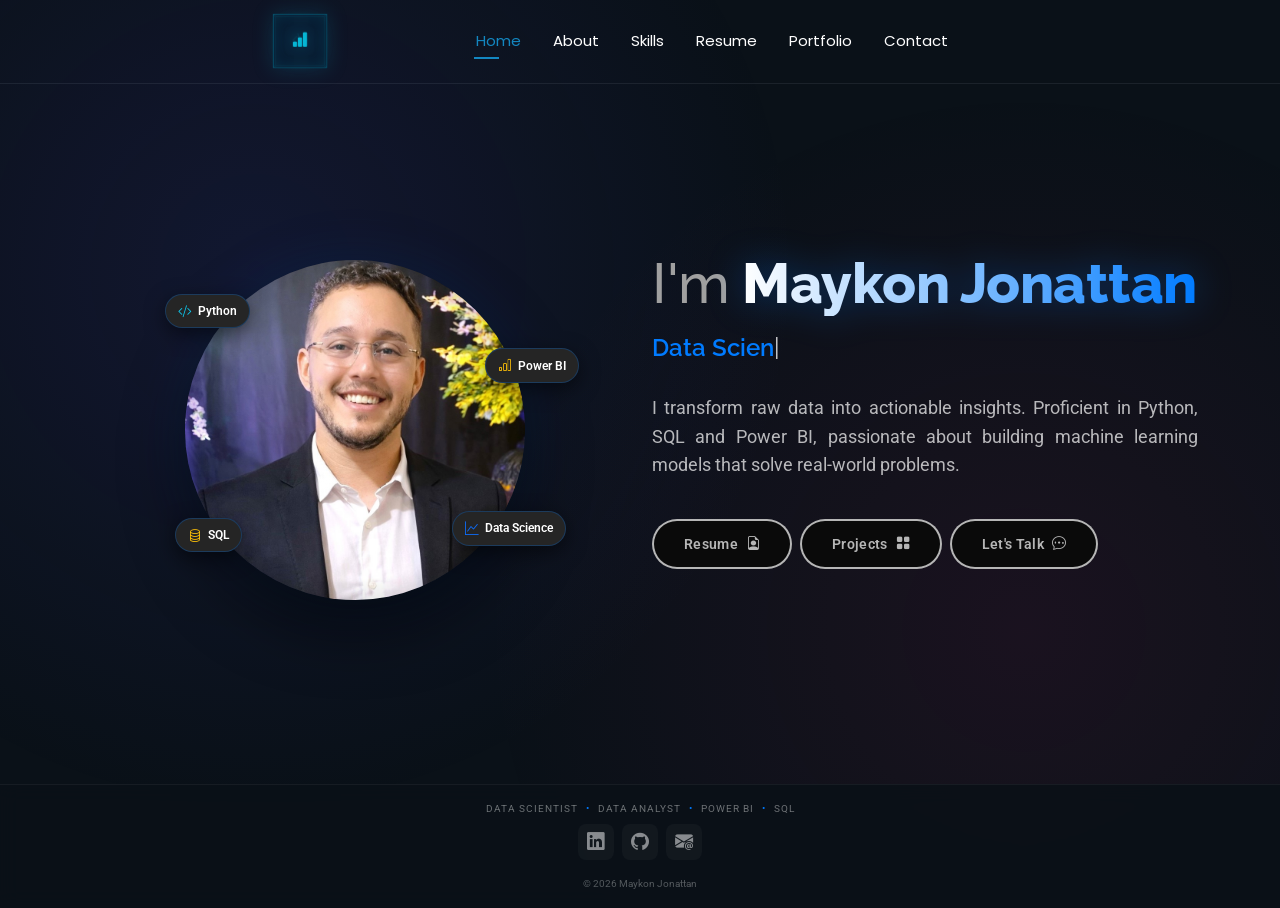
==== commit fd359139: "UPDATE: move the mobile code to one section" ====
--- a/index.html
+++ b/index.html
@@ -100,10 +100,10 @@
           <div class="col-lg-6 order-2">
             <div class="hero-content">
               <!-- Main Title with AOS Animation -->
-              <h1 data-aos="fade-up" data-aos-delay="300">I'm <span class="highlight">Maykon Jonattan</span></h1>
+              <h1 data-aos="fade-up" data-aos-delay="300"><span class="intro">I'm</span> <span class="highlight">Maykon Jonattan</span></h1>
               <!-- Typed.js placeholder: The text here will "type" automatically -->
-              <h2 data-aos="fade-up" data-aos-delay="400">A determined <span class="typed"
-                  data-typed-items="Data Scientist, Data Analyst, Machine Learning Specialist, Python and SQL Developer"></span>
+              <h2 data-aos="fade-up" data-aos-delay="400"><span class="typed"
+                  data-typed-items="Data Scientist, Data Analyst, Machine Learning Practitioner, Python and SQL Developer"></span>
               </h2>
               <p data-aos="fade-up" data-aos-delay="500">
                 I transform raw data into actionable insights.
--- a/assets/css/main.css
+++ b/assets/css/main.css
@@ -20,13 +20,12 @@
   3. SHARED COMPONENTS (used on every page)
      3.1  Header
      3.2  3D cube logo
-     3.3  Navigation – desktop
-     3.4  Navigation – mobile
-     3.5  "Next page" button (.btn-next)
-     3.6  Tags / pills
-     3.7  Footer
-     3.8  Scroll-to-top button
-     3.9  Preloader
+     3.3  Navigation – desktop (mobile menu: see 5.2)
+     3.4  "Next page" button (.btn-next)
+     3.5  Tags / pills
+     3.6  Footer
+     3.7  Scroll-to-top button
+     3.8  Preloader
 
   4. PAGES
      4.1  Home      (index.html)
@@ -36,6 +35,13 @@
      4.5  Portfolio (portfolio.html)
      4.6  Contact   (contact.html)
      4.7  Accessibility helpers
+
+  5. MOBILE (every small-screen rule lives here)
+     5.1  Shared (sections, titles)
+     5.2  Navigation menu
+     5.3  Home
+     5.4  About
+     5.5  Resume
 ==============================================================*/
 
 
@@ -232,15 +238,6 @@
   overflow: clip;
 }
 
-@media (max-width: 1199px) {
-
-  section,
-  .section {
-    scroll-margin-top: 66px;
-  }
-}
-
-
 /*--------------------------------------------------------------
   # 2.5 Section titles
   The big title + subtitle at the top of each page,
@@ -280,6 +277,7 @@
 .section-title h1:after {
   margin-left: 15px;
 }
+
 
 .section-title p {
   font-size: 1.125rem;
@@ -519,7 +517,7 @@
 
 
 /*--------------------------------------------------------------
-  # 3.3 Navigation – desktop (1200px and wider)
+  # 3.3 Navigation – desktop (1200px and wider, mobile menu is in 5.2)
 --------------------------------------------------------------*/
 @media (min-width: 1200px) {
   .navmenu {
@@ -591,134 +589,7 @@
 
 
 /*--------------------------------------------------------------
-  # 3.4 Navigation – mobile (up to 1199px)
---------------------------------------------------------------*/
-
-/* ── Open menu: full-screen dark overlay ───────────────────── */
-@media (max-width: 1199px) {
-  .menu-open {
-    overflow: hidden;
-    /* Locks body scroll while menu is open */
-  }
-
-  .menu-open .navmenu {
-    position: fixed;
-    inset: 0;
-    /* Deep dark background — full screen */
-    background: #0a0f1a;
-    z-index: 9997;
-    display: flex;
-    align-items: center;
-    justify-content: center;
-  }
-}
-
-/* ── Open menu: centered column of links ───────────────────── */
-@media (max-width: 1199px) {
-  .menu-open .navmenu ul {
-    display: flex;
-    flex-direction: column;
-    align-items: center;
-    justify-content: center;
-    /* Separator lines handle spacing */
-    padding: 0;
-    margin: 0;
-    width: 100%;
-  }
-}
-
-
-/* ── Individual nav items ───────────────────────────────────── */
-@media (max-width: 1199px) {
-  .menu-open .navmenu ul li {
-    width: 100%;
-    text-align: center;
-    /* Thin separator line between items (matches the reference) */
-    border-bottom: 1px solid rgba(255, 255, 255, 0.06);
-  }
-
-  .menu-open .navmenu ul li:last-child {
-    border-bottom: none;
-  }
-}
-
-
-/* ── Nav links ──────────────────────────────────────────────── */
-@media (max-width: 1199px) {
-  .menu-open .navmenu a {
-    display: flex;
-    align-items: center;
-    justify-content: center;
-    /* Center text horizontally */
-    padding: 22px 20px;
-    color: rgba(255, 255, 255, 0.85);
-    font-size: 1.15rem;
-    font-weight: 500;
-    font-family: var(--nav-font, 'Poppins', sans-serif);
-    letter-spacing: 0.08em;
-    text-transform: uppercase;
-    text-decoration: none;
-    transition: color 0.2s ease, background 0.2s ease;
-    width: 100%;
-  }
-
-  /* Hover: accent color highlight */
-  .menu-open .navmenu a:hover,
-  .menu-open .navmenu .active {
-    color: var(--accent-color, #1387c1);
-    background: rgba(255, 255, 255, 0.03);
-  }
-}
-
-/* ── Open menu: close button (×) ───────────────────────────── */
-@media (max-width: 1199px) {
-
-  /* Position the toggle button at the top of the overlay */
-  .menu-open .menu-btn {
-    position: fixed;
-    top: 20px;
-    right: 20px;
-    color: rgba(255, 255, 255, 0.7);
-    font-size: 32px;
-    z-index: 9999;
-    transition: color 0.2s, transform 0.2s;
-  }
-
-  .menu-open .menu-btn:hover {
-    color: #fff;
-    transform: scale(1.1);
-  }
-}
-
-/* ── Base mobile styles: hamburger button, hidden link list ── */
-@media (max-width: 1199px) {
-  .menu-btn {
-    background: none;
-    border: 0;
-    padding: 0;
-    color: var(--nav-color);
-    font-size: 28px;
-    line-height: 0;
-    margin-right: 10px;
-    cursor: pointer;
-    transition: color 0.3s;
-    z-index: 9999;
-  }
-
-  .navmenu {
-    padding: 0;
-    z-index: 9997;
-  }
-
-  .navmenu ul {
-    display: none;
-    list-style: none;
-  }
-}
-
-
-/*--------------------------------------------------------------
-  # 3.5 "Next page" button (.btn-next)
+  # 3.4 "Next page" button (.btn-next)
   Glass button at the bottom of a page that leads to the next one.
 --------------------------------------------------------------*/
 .btn-next {
@@ -830,7 +701,7 @@
 
 
 /*--------------------------------------------------------------
-  # 3.6 Tags / pills
+  # 3.5 Tags / pills
   Small rounded labels (About timeline and Portfolio cards).
   Portfolio cards set their own colors with inline styles.
 --------------------------------------------------------------*/
@@ -859,7 +730,7 @@
 
 
 /*--------------------------------------------------------------
-  # 3.7 Footer
+  # 3.6 Footer
 --------------------------------------------------------------*/
 /* Sleek Footer Base */
 .site-footer {
@@ -935,7 +806,7 @@
 
 
 /*--------------------------------------------------------------
-  # 3.8 Scroll-to-top button
+  # 3.7 Scroll-to-top button
 --------------------------------------------------------------*/
 .scroll-top {
   position: fixed;
@@ -970,7 +841,7 @@
 
 
 /*--------------------------------------------------------------
-  # 3.9 Preloader
+  # 3.8 Preloader
   Full-screen loading animation shown until the page has loaded.
 --------------------------------------------------------------*/
 #preloader {
@@ -1034,32 +905,26 @@
 
 .hero .hero-content h1 {
   font-size: 3.5rem;
-  font-weight: 700;
+  font-weight: 800;
+  letter-spacing: -0.5px;
   margin-bottom: 1rem;
   line-height: 1.2;
 }
 
+/* "I'm" stays quieter so the name stands out */
+.hero .hero-content h1 .intro {
+  font-weight: 500;
+  color: var(--text-muted);
+}
+
+/* Name: white-to-blue gradient text with a soft blue glow (static) */
 .hero .hero-content h1 .highlight {
-  color: var(--accent-color);
-  position: relative;
   white-space: nowrap;
-}
-
-.hero .hero-content h1 .highlight::after {
-  content: "";
-  position: absolute;
-  bottom: 0;
-  left: 0;
-  width: 100%;
-  height: 3px;
-  background: linear-gradient(90deg, var(--accent-color), color-mix(in srgb, var(--accent-color), transparent 50%));
-  border-radius: 2px;
-}
-
-@media (max-width: 768px) {
-  .hero .hero-content h1 {
-    font-size: 2.5rem;
-  }
+  background: linear-gradient(90deg, #ffffff 0%, #8cc4ff 45%, var(--accent-color) 100%);
+  -webkit-background-clip: text;
+  background-clip: text;
+  color: transparent;
+  filter: drop-shadow(0 0 18px rgba(0, 123, 255, 0.35));
 }
 
 /* 4. Responsive adjustments for very large screens */
@@ -1082,17 +947,14 @@
   font-weight: 600;
 }
 
-@media (max-width: 768px) {
-  .hero .hero-content h2 {
-    font-size: 1.25rem;
-  }
-}
-
 .hero .hero-content p {
   font-size: 1.1rem;
   line-height: 1.6;
   margin-bottom: 2.5rem;
   color: color-mix(in srgb, var(--default-color), transparent 30%);
+  /* Straight left and right edges */
+  text-align: justify;
+  hyphens: auto;
 }
 
 .hero .hero-actions {
@@ -1100,13 +962,6 @@
   gap: 1rem;
   margin-bottom: 3rem;
 }
-
-@media (max-width: 576px) {
-  .hero .hero-actions {
-    flex-direction: column;
-  }
-}
-
 
 /* ── Hero: profile image ───────────────────────────────────── */
 .hero .hero-image {
@@ -1202,17 +1057,17 @@
 
   .floating-badge.sql {
     bottom: 14%;
-    left: -10%;
+    left: -3%;
   }
 
   .floating-badge.power-bi {
     top: 26%;
+    right: -16%;
+  }
+
+  .floating-badge.data-science {
+    bottom: 16%;
     right: -12%;
-  }
-
-  .floating-badge.data-science {
-    bottom: 6%;
-    right: -8%;
   }
 
   /* Safe Core Animation Engine Implementation */
@@ -1256,22 +1111,11 @@
   }
 }
 
-
-@media (max-width: 992px) {
-  .hero .hero-content {
-    text-align: center;
-    margin-bottom: 3rem;
-  }
-
-  .hero-actions {
-    justify-content: center;
-  }
-}
-
 /* ── Hero: buttons (Resume / Projects / Let's Talk) ────────── */
 .hero-actions .hero-btn {
   display: inline-flex;
   align-items: center;
+  justify-content: center;
   gap: 8px;
   position: relative;
   overflow: hidden;
@@ -1634,43 +1478,6 @@
   justify-content: flex-end;
 }
 
-/* ─── Responsive ────────────────────────────────────────────── */
-@media (max-width: 640px) {
-  section.timeline::before {
-    left: 1.5rem;
-  }
-
-  article.timeline-item {
-    grid-template-columns: 1fr;
-    padding-left: 3.5rem;
-    gap: 1rem;
-  }
-
-  article.timeline-item::before {
-    left: 1.5rem;
-    top: 1.5rem;
-    transform: translateX(-50%);
-  }
-
-  article.timeline-item:nth-child(odd) .timeline-content,
-  article.timeline-item:nth-child(even) .timeline-content {
-    grid-column: 1;
-    grid-row: 2;
-  }
-
-  article.timeline-item:nth-child(odd) .timeline-icon,
-  article.timeline-item:nth-child(even) .timeline-icon {
-    grid-column: 1;
-    grid-row: 1;
-    justify-content: flex-start;
-  }
-
-  .timeline-icon-box {
-    width: 5rem;
-    aspect-ratio: 1;
-    border-radius: 0.75rem;
-  }
-}
 
 /* ── Tech stack title and grid ─────────────────────────────── */
 .toolbox-title {
@@ -2132,22 +1939,6 @@
 
 .resume .resume-item article ul li:last-child {
   padding-bottom: 0;
-}
-
-@media (max-width: 991.98px) {
-  .resume .resume-item {
-    margin-bottom: 2rem;
-  }
-}
-
-@media (max-width: 767.98px) {
-  .resume .resume-content {
-    padding-left: 1rem !important;
-  }
-
-  .resume article::before {
-    left: -2rem !important;
-  }
 }
 
 /* ── Soft skills list ──────────────────────────────────────── */
@@ -3068,3 +2859,246 @@
   background: rgba(239, 68, 68, 0.1);
   border: 1px solid rgba(239, 68, 68, 0.3);
 }
+
+/*==============================================================
+  # 5. MOBILE
+  Every rule for small screens, grouped by page.
+  Phones are up to 576px, tablets up to 992px, the menu turns
+  into the hamburger below 1200px.
+==============================================================*/
+
+/*--------------------------------------------------------------
+  # 5.1 Shared (sections, titles)
+--------------------------------------------------------------*/
+
+@media (max-width: 1199px) {
+  section,
+  .section {
+    scroll-margin-top: 66px;
+  }
+}
+
+@media (max-width: 576px) {
+  /* Phones: smaller title and side lines so the title stays on one line */
+  .section-title h1 {
+    font-size: 26px;
+  }
+
+  .section-title h1:before,
+  .section-title h1:after {
+    width: 24px;
+  }
+
+  .section-title h1:before {
+    margin-right: 10px;
+  }
+
+  .section-title h1:after {
+    margin-left: 10px;
+  }
+}
+
+/*--------------------------------------------------------------
+  # 5.2 Navigation menu (hamburger + full-screen menu)
+--------------------------------------------------------------*/
+
+@media (max-width: 1199px) {
+  /* ── Open menu: full-screen dark overlay ───────────────────── */
+  .menu-open {
+    overflow: hidden;
+    /* Locks body scroll while menu is open */
+  }
+
+  .menu-open .navmenu {
+    position: fixed;
+    inset: 0;
+    /* Deep dark background — full screen */
+    background: #0a0f1a;
+    z-index: 9997;
+    display: flex;
+    align-items: center;
+    justify-content: center;
+  }
+
+  /* ── Open menu: centered column of links ───────────────────── */
+  .menu-open .navmenu ul {
+    display: flex;
+    flex-direction: column;
+    align-items: center;
+    justify-content: center;
+    /* Separator lines handle spacing */
+    padding: 0;
+    margin: 0;
+    width: 100%;
+  }
+
+  /* ── Individual nav items ───────────────────────────────────── */
+  .menu-open .navmenu ul li {
+    width: 100%;
+    text-align: center;
+    /* Thin separator line between items (matches the reference) */
+    border-bottom: 1px solid rgba(255, 255, 255, 0.06);
+  }
+
+  .menu-open .navmenu ul li:last-child {
+    border-bottom: none;
+  }
+
+  /* ── Nav links ──────────────────────────────────────────────── */
+  .menu-open .navmenu a {
+    display: flex;
+    align-items: center;
+    justify-content: center;
+    /* Center text horizontally */
+    padding: 22px 20px;
+    color: rgba(255, 255, 255, 0.85);
+    font-size: 1.15rem;
+    font-weight: 500;
+    font-family: var(--nav-font, 'Poppins', sans-serif);
+    letter-spacing: 0.08em;
+    text-transform: uppercase;
+    text-decoration: none;
+    transition: color 0.2s ease, background 0.2s ease;
+    width: 100%;
+  }
+
+  /* Hover: accent color highlight */
+  .menu-open .navmenu a:hover,
+  .menu-open .navmenu .active {
+    color: var(--accent-color, #1387c1);
+    background: rgba(255, 255, 255, 0.03);
+  }
+
+  /* ── Open menu: close button (×) ───────────────────────────── */
+  /* Position the toggle button at the top of the overlay */
+  .menu-open .menu-btn {
+    position: fixed;
+    top: 20px;
+    right: 20px;
+    color: rgba(255, 255, 255, 0.7);
+    font-size: 32px;
+    z-index: 9999;
+    transition: color 0.2s, transform 0.2s;
+  }
+
+  .menu-open .menu-btn:hover {
+    color: #fff;
+    transform: scale(1.1);
+  }
+
+  /* ── Base mobile styles: hamburger button, hidden link list ── */
+  .menu-btn {
+    background: none;
+    border: 0;
+    padding: 0;
+    color: var(--nav-color);
+    font-size: 28px;
+    line-height: 0;
+    margin-right: 10px;
+    cursor: pointer;
+    transition: color 0.3s;
+    z-index: 9999;
+  }
+
+  .navmenu {
+    padding: 0;
+    z-index: 9997;
+  }
+
+  .navmenu ul {
+    display: none;
+    list-style: none;
+  }
+}
+
+/*--------------------------------------------------------------
+  # 5.3 Home (index.html)
+--------------------------------------------------------------*/
+
+@media (max-width: 992px) {
+  .hero .hero-content {
+    text-align: center;
+    margin-bottom: 3rem;
+  }
+
+  .hero-actions {
+    justify-content: center;
+  }
+}
+
+@media (max-width: 768px) {
+  .hero .hero-content h1 {
+    font-size: 2.5rem;
+  }
+
+  .hero .hero-content h2 {
+    font-size: 1.25rem;
+  }
+}
+
+@media (max-width: 576px) {
+  .hero .hero-actions {
+    flex-direction: column;
+  }
+}
+
+/*--------------------------------------------------------------
+  # 5.4 About (about.html)
+--------------------------------------------------------------*/
+
+@media (max-width: 640px) {
+  section.timeline::before {
+    left: 1.5rem;
+  }
+
+  article.timeline-item {
+    grid-template-columns: 1fr;
+    padding-left: 3.5rem;
+    gap: 1rem;
+  }
+
+  article.timeline-item::before {
+    left: 1.5rem;
+    top: 1.5rem;
+    transform: translateX(-50%);
+  }
+
+  article.timeline-item:nth-child(odd) .timeline-content,
+  article.timeline-item:nth-child(even) .timeline-content {
+    grid-column: 1;
+    grid-row: 2;
+  }
+
+  article.timeline-item:nth-child(odd) .timeline-icon,
+  article.timeline-item:nth-child(even) .timeline-icon {
+    grid-column: 1;
+    grid-row: 1;
+    justify-content: flex-start;
+  }
+
+  .timeline-icon-box {
+    width: 5rem;
+    aspect-ratio: 1;
+    border-radius: 0.75rem;
+  }
+}
+
+/*--------------------------------------------------------------
+  # 5.5 Resume (resume.html)
+--------------------------------------------------------------*/
+
+@media (max-width: 991.98px) {
+  .resume .resume-item {
+    margin-bottom: 2rem;
+  }
+}
+
+@media (max-width: 767.98px) {
+  .resume .resume-content {
+    padding-left: 1rem !important;
+  }
+
+  .resume article::before {
+    left: -2rem !important;
+  }
+}
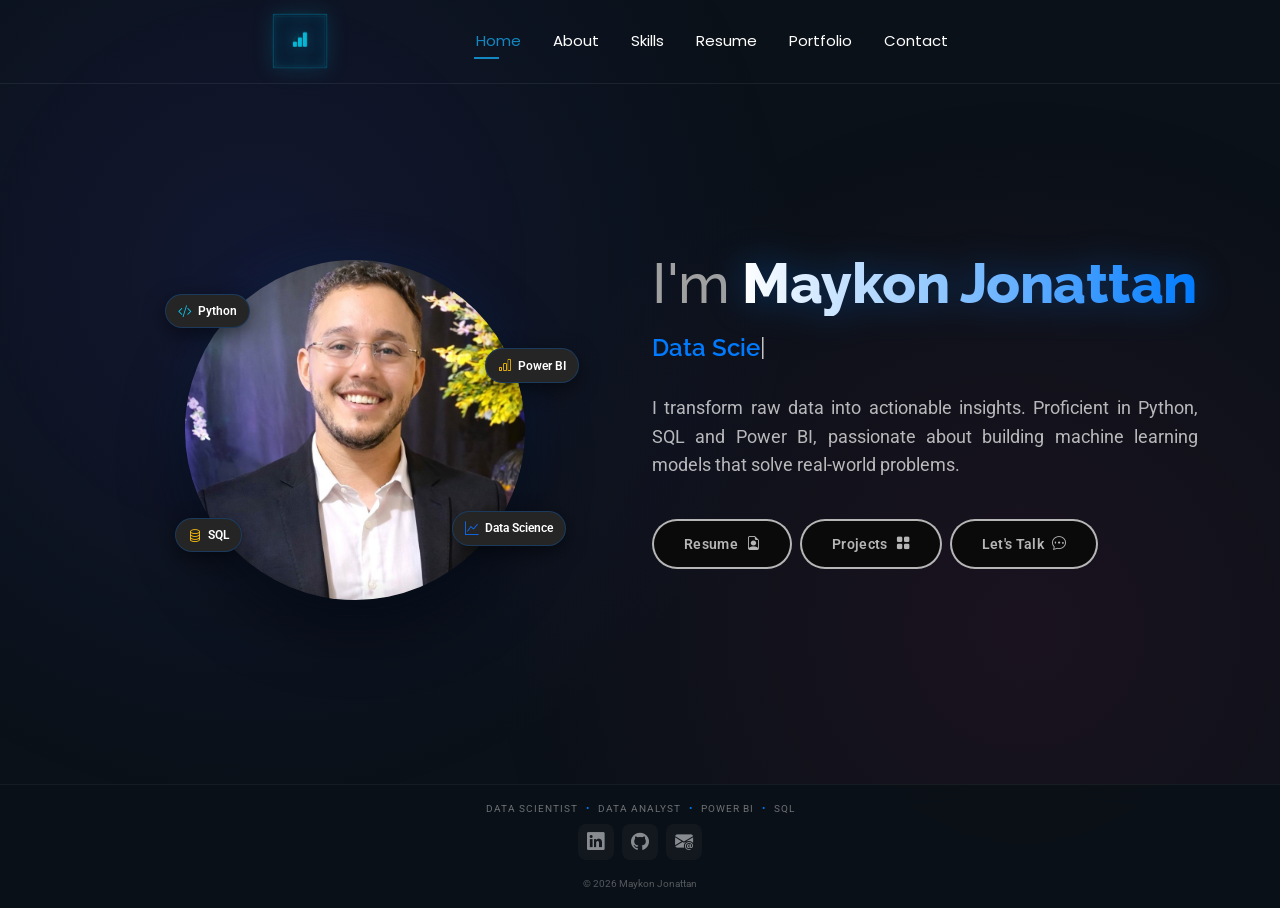
==== commit ecb7d06d: "UPDATE: asked claude to organize the code" ====
--- a/index.html
+++ b/index.html
@@ -2,11 +2,10 @@
 <html lang="en">
 
 <head>
-  <!-- Basic Setup: Character encoding and Responsive Viewport -->
   <meta charset="utf-8">
   <meta content="width=device-width, initial-scale=1.0" name="viewport">
 
-  <!-- SEO: Title and descriptions that appear in Google search results -->
+  <!-- SEO -->
   <title>Maykon Jonattan | Data Scientist Portfolio</title>
   <meta name="description"
     content="Portfolio of Maykon Jonattan de Oliveira, junior Data Scientist and Data Analyst specializing in Python, machine learning, and data analysis.">
@@ -24,35 +23,34 @@
     content="https://maykinvest.github.io/maykon-portfolio/assets/img/profile/profile-image.webp">
   <meta name="twitter:card" content="summary">
 
-  <!-- Favicons: The small icons that appear in the browser tab -->
+  <!-- Favicons -->
   <link href="assets/img/favicon.png" rel="icon">
   <link href="assets/img/apple-touch-icon.png" rel="apple-touch-icon">
 
-  <!-- Google Fonts: Loading Roboto, Poppins, and Raleway for typography -->
+  <!-- Fonts -->
   <link href="https://fonts.googleapis.com" rel="preconnect">
   <link href="https://fonts.gstatic.com" rel="preconnect" crossorigin>
   <link
     href="https://fonts.googleapis.com/css2?family=Roboto:ital,wght@0,400;0,500;0,700;1,400&family=Poppins:wght@400;500&family=Raleway:wght@400;500;600;700;800&display=swap"
     rel="stylesheet">
 
-  <!-- Vendor CSS: Frameworks like Bootstrap and animation libraries (AOS, Swiper) -->
+  <!-- Vendor CSS Files -->
   <link href="assets/vendor/bootstrap/css/bootstrap.min.css" rel="stylesheet">
   <link href="assets/vendor/bootstrap-icons/bootstrap-icons.css" rel="stylesheet">
   <link href="assets/vendor/aos/aos.css" rel="stylesheet">
 
-  <!-- Main CSS: Your custom styles and the portfolio theme styles -->
+  <!-- Main CSS File -->
   <link href="assets/css/main.css" rel="stylesheet">
 
 </head>
 
 <body>
 
-  <!-- ======= Header / Navigation Bar ======= -->
+  <!-- Header -->
   <header id="header" class="header d-flex align-items-center sticky-top">
     <div class="container-fluid container-xl position-relative d-flex align-items-center justify-content-between">
 
-      <!-- icon Navigation Bar -->
-      <a href="index.html" class="d-flex align-items-center">
+      <a href="index.html" class="d-flex align-items-center" aria-label="Home">
         <div class="cube-scene">
           <div class="cube">
             <div class="cube-core"></div>
@@ -66,7 +64,6 @@
           </div>
         </div>
       </a>
-      <!-- End icon Navigation Bar -->
 
       <nav id="navmenu" class="navmenu">
         <ul>
@@ -83,13 +80,12 @@
 
       <div class="header-spacer d-none d-xl-block"></div>
       <!-- Keeps the menu centered on desktop; hidden on mobile so the menu button sits at the right edge -->
-
     </div>
   </header>
 
   <main class="main">
 
-    <!-- ======= Hero Section: The main landing view of the site ======= -->
+    <!-- Hero -->
     <section id="hero" class="hero section dark-background">
 
       <div class="container" data-aos="fade-up" data-aos-delay="100">
@@ -99,9 +95,7 @@
           <!-- Hero Text Content: Right side on desktop, bottom side on mobile -->
           <div class="col-lg-6 order-2">
             <div class="hero-content">
-              <!-- Main Title with AOS Animation -->
               <h1 data-aos="fade-up" data-aos-delay="300"><span class="intro">I'm</span> <span class="highlight">Maykon Jonattan</span></h1>
-              <!-- Typed.js placeholder: The text here will "type" automatically -->
               <h2 data-aos="fade-up" data-aos-delay="400"><span class="typed"
                   data-typed-items="Data Scientist, Data Analyst, Machine Learning Practitioner, Python and SQL Developer"></span>
               </h2>
@@ -111,16 +105,12 @@
                 real-world problems.
               </p>
 
-              <!-- Call to Action (CTA) Buttons -->
               <div class="hero-actions d-flex gap-2 flex-wrap">
 
-                <!-- Resume Button (Grey/White Highlight) -->
                 <a href="resume.html" class="btn hero-btn">Resume <i class="bi bi-file-earmark-person"></i></a>
 
-                <!-- Projects Button (Code / Grid Icon) -->
                 <a href="portfolio.html" class="btn hero-btn"> Projects <i class="bi bi-grid-fill"></i></a>
 
-                <!-- Contact Button (Highlight Purple/Indigo) -->
                 <a href="contact.html" class="btn hero-btn"> Let's Talk <i class="bi bi-chat-dots"></i></a>
 
               </div>
@@ -172,18 +162,17 @@
     </section>
   </main>
 
-  <!-- Ultra‑compact footer -->
+  <!-- Footer -->
   <footer id="footer" class="site-footer">
     <div class="container">
       <div class="d-flex flex-column align-items-center py-3">
 
-        <!-- Compact Roles -->
         <p class="footer-roles mb-2">
           Data Scientist <span class="dot">•</span> Data Analyst <span class="dot">•</span> Power BI <span
             class="dot">•</span> SQL
         </p>
 
-        <!-- Vibrant Social Links (Compact) -->
+        <!-- Social links -->
         <div class="d-flex gap-2 mb-3">
           <a href="https://www.linkedin.com/in/maykon-oliveira-maykinvest/" target="_blank" rel="noopener"
             class="footer-icon linkedin" title="LinkedIn" aria-label="LinkedIn">
@@ -198,7 +187,6 @@
           </a>
         </div>
 
-        <!-- Single-Line Legal & Credits -->
         <div class="footer-legal">
           <span>© 2026 Maykon Jonattan</span>
         </div>
@@ -206,21 +194,16 @@
       </div>
     </div>
   </footer>
-  <!-- End of the compact footer -->
-
-  <!-- Scroll to Top Button: Becomes visible once the user scrolls down -->
+
+  <!-- Scroll Top -->
   <a href="#" id="scroll-top" class="scroll-top d-flex align-items-center justify-content-center"
     aria-label="Scroll to top"><i class="bi bi-arrow-up-short"></i></a>
 
-  <!-- Preloader: Loading screen animation shown before the page finishes loading -->
-  <div id="preloader"></div>
-
-  <!-- Vendor JS Files: Functional scripts for animations, email forms, and galleries -->
-  <script src="assets/vendor/bootstrap/js/bootstrap.bundle.min.js"></script>
+  <!-- Vendor JS Files -->
   <script src="assets/vendor/aos/aos.js"></script>
   <script src="assets/vendor/typed.js/typed.umd.js"></script>
 
-  <!-- Main JS File: Initialization script that connects all the libraries above -->
+  <!-- Main JS File -->
   <script src="assets/js/main.js"></script>
 
 </body>
--- a/assets/css/main.css
+++ b/assets/css/main.css
@@ -16,6 +16,7 @@
      2.4  Sections & glass surfaces
      2.5  Section titles
      2.6  Utility classes
+     2.7  Keyboard focus
 
   3. SHARED COMPONENTS (used on every page)
      3.1  Header
@@ -25,7 +26,7 @@
      3.5  Tags / pills
      3.6  Footer
      3.7  Scroll-to-top button
-     3.8  Preloader
+     3.8  Pop-up windows (<dialog>)
 
   4. PAGES
      4.1  Home      (index.html)
@@ -34,7 +35,6 @@
      4.4  Resume    (resume.html)
      4.5  Portfolio (portfolio.html)
      4.6  Contact   (contact.html)
-     4.7  Accessibility helpers
 
   5. MOBILE (every small-screen rule lives here)
      5.1  Shared (sections, titles)
@@ -42,6 +42,8 @@
      5.3  Home
      5.4  About
      5.5  Resume
+     5.6  Contact
+     5.7  Portfolio
 ==============================================================*/
 
 
@@ -68,18 +70,12 @@
   --nav-font: "Poppins", sans-serif;
 
   /* Global colors */
-  --background-color: #101a20;
-  /* page background */
-  --default-color: #e7f2f7;
-  /* body text */
-  --heading-color: #ffffff;
-  /* headings */
-  --accent-color: #007bff;
-  /* brand blue: buttons, links, highlights */
-  --surface-color: #14243f;
-  /* background of boxed elements (cards, badges) */
-  --contrast-color: #ffffff;
-  /* text on top of accent-colored backgrounds */
+  --background-color: #101a20; /* page background */
+  --default-color: #e7f2f7;    /* body text */
+  --heading-color: #ffffff;    /* headings */
+  --accent-color: #007bff;     /* brand blue: buttons, links, highlights */
+  --surface-color: #14243f;    /* background of boxed elements (cards, badges) */
+  --contrast-color: #ffffff;   /* text on top of accent-colored backgrounds */
 
   /* Text shades */
   --text-main: #ffffff;
@@ -88,10 +84,8 @@
   --text-secondary: #94a3b8;
 
   /* Navigation menu */
-  --nav-color: #ffffff;
-  /* menu links */
-  --nav-hover-color: #1387c1;
-  /* menu links on hover / active page */
+  --nav-color: #ffffff;        /* menu links */
+  --nav-hover-color: #1387c1;  /* menu links on hover / active page */
 
   /* Neon accents */
   --neon-blue: #06b6d4;
@@ -99,14 +93,10 @@
 
   /* Glass effect */
   --glass-bg: rgba(15, 23, 42, 0.6);
-  --glass-hover: rgba(255, 255, 255, 0.08);
   --glass-border: rgba(255, 255, 255, 0.1);
-  --glass-border-hover: rgba(255, 255, 255, 0.25);
-  --shimmer-color: rgba(255, 255, 255, 0.4);
 
   /* Motion */
   --transition-smooth: all 0.5s cubic-bezier(0.23, 1, 0.32, 1);
-  --transition-fast: 0.15s ease;
 
   /* 3D cube logo */
   --cube-size: 52px;
@@ -115,8 +105,7 @@
   --cube-hover-accent: #4f46e5;
   --cube-glass-bg: rgba(10, 25, 47, 0.6);
   --cube-speed-normal: 12s;
-  --cube-speed-fast: 3s;
-  /* spin speed on hover */
+  --cube-speed-fast: 3s;       /* spin speed on hover */
 
   /* Tech grid hover glow (About page) */
   --card-primary: #00d4ff;
@@ -146,57 +135,52 @@
 * {
   box-sizing: border-box;
   margin: 0;
-  padding: 0
-}
-
-/* Smooth scroll */
-:root {
+  padding: 0;
+}
+
+html {
   scroll-behavior: smooth;
+}
+
+/* Safety net: if the animation library (AOS) is blocked or fails to load,
+   show everything instead of leaving it invisible. main.js adds .aos-on
+   only when AOS really runs. */
+html:not(.aos-on) [data-aos] {
+  opacity: 1 !important;
+  transform: none !important;
+  transition: none !important;
 }
 
 
 /*--------------------------------------------------------------
   # 2.2 Page body & background glow
 --------------------------------------------------------------*/
-/* Universal Body Styling */
+/* Full-height column so the footer always sits at the bottom */
 body {
   color: var(--default-color);
   font-family: var(--default-font);
   background-color: #0a1118;
-  /* Solid dark base for your dark theme */
   display: flex;
   flex-direction: column;
   min-height: 100vh;
-  /* Ensures the page is at least the full height of the screen */
-  margin: 0;
   position: relative;
-  /* Necessary to position the background gradient behind it */
   overflow-x: hidden;
-  /* Prevents unwanted horizontal scrolling */
-}
-
-/* The Mesh Gradient Background */
+}
+
+/* Blue and pink glows in the corners, fixed behind everything */
 body::before {
   content: "";
   position: fixed;
-  /* Stays fixed so it doesn't move when you scroll */
-  top: 0;
-  left: 0;
-  width: 100%;
-  height: 100%;
-  /* This creates the blue and pink "glows" in the corners */
+  inset: 0;
   background:
     radial-gradient(circle at 20% 30%, rgba(79, 70, 229, 0.12) 0%, transparent 45%),
     radial-gradient(circle at 80% 70%, rgba(219, 39, 119, 0.08) 0%, transparent 45%);
   z-index: -1;
-  /* Keeps the glow behind your cards and text */
   pointer-events: none;
-  /* Allows you to click on elements "through" the background */
 }
 
 .main {
   flex: 1 0 auto;
-  /* This tells the main content to grow and fill all available space */
 }
 
 
@@ -211,15 +195,9 @@
 
 a:hover {
   color: color-mix(in srgb, var(--accent-color), transparent 25%);
-  text-decoration: none;
-}
-
-h1,
-h2,
-h3,
-h4,
-h5,
-h6 {
+}
+
+h1, h2, h3, h4, h5, h6 {
   color: var(--heading-color);
   font-family: var(--heading-font);
 }
@@ -254,7 +232,7 @@
   font-weight: 700;
   line-height: 1.2;
   color: var(--text-main);
-  margin-top: 0 !important;
+  margin-top: 0;
   margin-bottom: 1.5rem;
   letter-spacing: -1px;
   position: relative;
@@ -292,7 +270,6 @@
 /*--------------------------------------------------------------
   # 2.6 Utility classes
 --------------------------------------------------------------*/
-/* Adds a bit of space between letters for a modern, professional look */
 .letter-spacing-2 {
   letter-spacing: 2px;
 }
@@ -301,6 +278,28 @@
 .text-muted {
   color: #6c757d !important;
   font-style: italic;
+}
+
+
+/*--------------------------------------------------------------
+  # 2.7 Keyboard focus
+--------------------------------------------------------------*/
+
+/* Visible outline when moving with the keyboard (Tab) */
+.menu-btn:focus-visible,
+.skill-card:focus-visible,
+.preview-btn:focus-visible,
+.preview-close:focus-visible,
+.preview-link:focus-visible,
+.toggle-btn:focus-visible,
+.github-btn:focus-visible,
+.copy-btn:focus-visible,
+.footer-icon:focus-visible,
+.submit-btn:focus-visible,
+.social-btn:focus-visible,
+.scroll-top:focus-visible {
+  outline: 2px solid var(--accent-color, #1387c1);
+  outline-offset: 3px;
 }
 
 
@@ -355,21 +354,16 @@
   position: relative;
   transform-style: preserve-3d;
 
-  /* Main Animation */
   animation: rotateDataCube var(--cube-speed-normal) infinite linear;
   will-change: transform;
-
-  /* Smooth transition for the animation speed change */
-  transition: animation-duration 0.8s cubic-bezier(0.4, 0, 0.2, 1);
-}
-
-/* --- Speed Boost on Hover --- */
+}
+
+/* Spins faster on hover */
 .cube-scene:hover .cube {
   animation-duration: var(--cube-speed-fast);
-  /* Optional: we removed animation-play-state: paused to let it spin */
-}
-
-/* The Core - Volumetric light source */
+}
+
+/* Glowing light in the middle of the cube */
 .cube-core {
   position: absolute;
   width: 40%;
@@ -410,49 +404,27 @@
   backdrop-filter: blur(4px);
   -webkit-backdrop-filter: blur(4px);
   backface-visibility: visible;
-  transition:
-    border-color 0.4s,
-    background 0.4s,
-    box-shadow 0.4s,
-    transform 0.4s;
-
+  transition: border-color 0.4s, background 0.4s, box-shadow 0.4s, transform 0.4s;
   box-shadow: inset 0 0 12px rgba(6, 182, 212, 0.1);
-}
-
-/* Positioning */
-.face-front {
-  transform: rotateY(0deg) translateZ(var(--cube-half));
-}
-
-.face-back {
-  transform: rotateY(180deg) translateZ(var(--cube-half));
-}
-
-.face-right {
-  transform: rotateY(90deg) translateZ(var(--cube-half));
-}
-
-.face-left {
-  transform: rotateY(-90deg) translateZ(var(--cube-half));
-}
-
-.face-top {
-  transform: rotateX(90deg) translateZ(var(--cube-half));
-}
-
-.face-bottom {
-  transform: rotateX(-90deg) translateZ(var(--cube-half));
-}
-
-
-/* --- "Eternal" Random Rotation --- */
+  transform: var(--face) translateZ(var(--cube-half));
+}
+
+/* Each face is turned to its side of the cube */
+.face-front { --face: rotateY(0deg); }
+.face-back { --face: rotateY(180deg); }
+.face-right { --face: rotateY(90deg); }
+.face-left { --face: rotateY(-90deg); }
+.face-top { --face: rotateX(90deg); }
+.face-bottom { --face: rotateX(-90deg); }
+
+
+/* Endless rotation; odd angles make the spin look less mechanical */
 @keyframes rotateDataCube {
   0% {
     transform: rotateX(0deg) rotateY(0deg) rotateZ(0deg);
   }
 
   25% {
-    /* Using non-round numbers (like 107 and 193) makes the movement look less mechanical */
     transform: rotateX(107deg) rotateY(193deg) rotateZ(41deg);
   }
 
@@ -465,12 +437,11 @@
   }
 
   100% {
-    /* We end at high, non-matching numbers to ensure the loop is invisible */
     transform: rotateX(360deg) rotateY(720deg) rotateZ(360deg);
   }
 }
 
-/* Interaction: Visual Feedback + Hyper-Glow */
+/* Hover: purple glow */
 .cube-scene:hover {
   filter: drop-shadow(0 0 25px rgba(79, 70, 229, 0.6));
 }
@@ -479,33 +450,8 @@
   border-color: var(--cube-hover-accent);
   background: rgba(79, 70, 229, 0.25);
   box-shadow: inset 0 0 20px rgba(79, 70, 229, 0.5);
-  /* Slight expansion for "charged" feel */
-  transform: scale(1.1) rotateX(inherit) rotateY(inherit);
-}
-
-/* Re-adjusting faces during scale to maintain cube integrity */
-.cube-scene:hover .face-front {
-  transform: scale(1.1) rotateY(0deg) translateZ(calc(var(--cube-half) * 1.1));
-}
-
-.cube-scene:hover .face-back {
-  transform: scale(1.1) rotateY(180deg) translateZ(calc(var(--cube-half) * 1.1));
-}
-
-.cube-scene:hover .face-right {
-  transform: scale(1.1) rotateY(90deg) translateZ(calc(var(--cube-half) * 1.1));
-}
-
-.cube-scene:hover .face-left {
-  transform: scale(1.1) rotateY(-90deg) translateZ(calc(var(--cube-half) * 1.1));
-}
-
-.cube-scene:hover .face-top {
-  transform: scale(1.1) rotateX(90deg) translateZ(calc(var(--cube-half) * 1.1));
-}
-
-.cube-scene:hover .face-bottom {
-  transform: scale(1.1) rotateX(-90deg) translateZ(calc(var(--cube-half) * 1.1));
+  /* Slightly bigger cube on hover */
+  transform: scale(1.1) var(--face) translateZ(calc(var(--cube-half) * 1.1));
 }
 
 .cube-scene:hover .cube-core {
@@ -590,112 +536,137 @@
 
 /*--------------------------------------------------------------
   # 3.4 "Next page" button (.btn-next)
-  Glass button at the bottom of a page that leads to the next one.
+  Glassy button at the bottom of a page that leads to the next one.
+  Inspired by "Glass Buttons" by Patrick Hill (Dribbble).
+
+  Two layers:
+  - ::after = white, almost transparent frosted glass
+  - <span>  = the label; on hover it pops up in solid color
+              (--btn-surface), while the glass shrinks and drifts away
+              from the mouse (main.js sets --x-motion / --y-motion).
 --------------------------------------------------------------*/
 .btn-next {
-  display: inline-flex;
-  align-items: center;
-  justify-content: center;
+  --btn-surface: hsl(197, 88%, 58%);
+  --btn-text: hsl(200, 60%, 12%);
+  --x-motion: 0px;
+  --y-motion: 0px;
+
+  position: relative;
+  isolation: isolate; /* keeps the colored layer (z-index: -1) inside the button */
+  display: inline-block;
+  border-radius: 14px;
+  font-family: var(--nav-font);
+  font-size: 0.95rem;
+  font-weight: 500;
+  color: var(--btn-text);
+  -webkit-tap-highlight-color: transparent;
+}
+
+.btn-next:hover,
+.btn-next:focus {
+  color: var(--btn-text);
+}
+
+/* Second color (e.g. the 404 page's second button) */
+.btn-next.btn-next-amber {
+  --btn-surface: hsl(41, 96%, 56%);
+  --btn-text: hsl(30, 60%, 12%);
+}
+
+/* The label: see-through at rest; on hover it pops up in solid color */
+.btn-next span {
+  display: flex;
+  align-items: center;
   gap: 0.6rem;
-
-  padding: 0.9rem 2.4rem;
-  cursor: pointer;
-  text-decoration: none;
-  position: relative;
-  overflow: hidden;
-
-  font-family: system-ui, sans-serif;
-  font-weight: 500;
-  font-size: 0.9rem;
-  letter-spacing: 0.08em;
-  text-transform: uppercase;
+  padding: 0.85rem 1.75rem;
+  border-radius: inherit;
   color: #fff;
-
-  background: var(--glass-bg);
-  backdrop-filter: blur(12px);
-  -webkit-backdrop-filter: blur(12px);
-
-  border-radius: 10px;
-  border: 1px solid var(--glass-border);
-
-  box-shadow:
-    0 4px 12px -6px rgba(0, 0, 0, 0.4),
-    inset 0 1px 1px rgba(255, 255, 255, 0.03);
-
-  transition:
-    transform var(--transition-smooth),
-    background-color var(--transition-smooth),
-    border-color var(--transition-smooth),
-    box-shadow var(--transition-smooth);
-
-  will-change: transform;
-}
-
-/* Shimmer layer */
-.btn-next::before {
-  content: '';
+  background-color: transparent;
+  transition: background-color 200ms, color 200ms, box-shadow 200ms, translate 200ms;
+}
+
+/* Grain texture on the white glass */
+.btn-next span::before {
+  content: "";
   position: absolute;
   inset: 0;
-  transform: translateX(-100%);
-  background: linear-gradient(90deg,
-      transparent,
-      rgba(255, 255, 255, 0.05),
-      var(--shimmer-color),
-      rgba(255, 255, 255, 0.05),
-      transparent);
-  transition: transform 0.6s ease;
-  pointer-events: none;
-}
-
-/* Hover */
-.btn-next:hover {
-  transform: translateY(-4px) scale(1.02);
-  background: var(--glass-hover);
-  border-color: var(--glass-border-hover);
-
-  box-shadow:
-    0 20px 40px -15px rgba(0, 0, 0, 0.6),
-    inset 0 1px 2px rgba(255, 255, 255, 0.1);
-}
-
-.btn-next:hover::before {
-  transform: translateX(100%);
-}
-
-/* Active */
-.btn-next:active {
-  transform: translateY(-1px) scale(0.98);
-  transition: transform var(--transition-fast);
-}
-
-/* Focus */
+  z-index: -1;
+  border-radius: inherit;
+  background-image: url("data:image/svg+xml,%3Csvg viewBox='0 0 171 171' xmlns='http://www.w3.org/2000/svg'%3E%3Cfilter id='n'%3E%3CfeTurbulence type='fractalNoise' baseFrequency='3.74' numOctaves='2' stitchTiles='stitch'/%3E%3C/filter%3E%3Crect width='100%25' height='100%25' filter='url(%23n)'/%3E%3C/svg%3E");
+  opacity: 0.15;
+  transition: opacity 200ms;
+}
+
+/* The bottom layer: white, almost transparent frosted glass */
+.btn-next::after {
+  content: "";
+  position: absolute;
+  inset: 0;
+  z-index: -1;
+  border-radius: inherit;
+  background-color: hsl(0 0% 100% / 0.12);
+  outline: 1px solid hsl(0 0% 100% / 0.45);
+  -webkit-backdrop-filter: blur(6px);
+  backdrop-filter: blur(6px);
+  transition: scale 200ms, translate 200ms, transform 200ms;
+}
+
+.btn-next i {
+  font-size: 1.05em;
+  transition: transform 200ms;
+}
+
+/* Hover: the label pops up in solid color, the glass stays behind and
+   drifts away from the mouse (main.js sets --x-motion / --y-motion).
+   Only on devices with a real mouse, so it doesn't stick on phones. */
+@media (hover: hover) {
+  .btn-next:hover span {
+    color: var(--btn-text);
+    background-color: var(--btn-surface);
+    box-shadow: 0 10px 24px color-mix(in srgb, var(--btn-surface), transparent 60%);
+    translate: 0 -0.5rem;
+  }
+
+  .btn-next:hover span::before {
+    opacity: 0;
+  }
+
+  .btn-next:hover::after {
+    scale: 0.95;
+    translate: 0 0.125rem;
+    transform: translate(calc(var(--x-motion) * -0.1), calc(var(--y-motion) * -0.1));
+  }
+
+  .btn-next:hover i {
+    transform: translateX(3px);
+  }
+}
+
 .btn-next:focus-visible {
   outline: 2px solid #fff;
   outline-offset: 4px;
 }
 
-/* Icons */
-.btn-next i {
-  font-size: 1.1em;
-  opacity: 0.6;
-  transition:
-    transform var(--transition-smooth),
-    opacity var(--transition-smooth);
-}
-
-.btn-next:hover i {
-  opacity: 1;
-  transform: translateX(3px) rotate(-12deg);
-}
-
-/* Accessibility: Reduced Motion */
+/* Pressed: solid color, pushed halfway down */
+.btn-next:active span {
+  color: var(--btn-text);
+  background-color: var(--btn-surface);
+  translate: 0 -0.25rem;
+}
+
+.btn-next:active::after {
+  scale: 0.875;
+  translate: 0 0.25rem;
+}
+
+/* No lifting or drifting for people who turn animations off */
 @media (prefers-reduced-motion: reduce) {
-
-  .btn-next,
-  .btn-next::before,
+  .btn-next span,
+  .btn-next::after,
   .btn-next i {
-    transition: none !important;
+    translate: none !important;
     transform: none !important;
+    transition: none;
   }
 }
 
@@ -732,7 +703,6 @@
 /*--------------------------------------------------------------
   # 3.6 Footer
 --------------------------------------------------------------*/
-/* Sleek Footer Base */
 .site-footer {
   background: rgba(10, 17, 24, 0.9);
   backdrop-filter: blur(10px);
@@ -740,7 +710,6 @@
   margin-top: auto;
 }
 
-/* Compact Roles */
 .footer-roles {
   font-size: 0.65rem;
   text-transform: uppercase;
@@ -754,7 +723,6 @@
   margin: 0 5px;
 }
 
-/* Compact Glow Icons */
 .footer-icon {
   width: 36px;
   height: 36px;
@@ -774,7 +742,7 @@
   color: white;
 }
 
-/* Brand Glows (Optimized) */
+/* Brand colors on hover */
 .footer-icon.linkedin:hover {
   background: #0077B5;
   box-shadow: 0 5px 15px rgba(0, 119, 181, 0.4);
@@ -790,7 +758,6 @@
   box-shadow: 0 5px 15px rgba(234, 67, 53, 0.4);
 }
 
-/* Compact Legal Line */
 .footer-legal {
   font-size: 0.65rem;
   color: rgba(255, 255, 255, 0.3);
@@ -841,48 +808,48 @@
 
 
 /*--------------------------------------------------------------
-  # 3.8 Preloader
-  Full-screen loading animation shown until the page has loaded.
+  # 3.8 Pop-up windows (<dialog>)
+  The portfolio preview and the contact "Message sent" window:
+  the page behind gets dark and blurred, and the window pops in.
 --------------------------------------------------------------*/
-#preloader {
-  position: fixed;
-  inset: 0;
-  z-index: 9999;
-  overflow: hidden;
-  background-color: var(--background-color);
-  transition: all 0.6s ease-out;
-  width: 100%;
-  height: 100vh;
-}
-
-#preloader:before,
-#preloader:after {
-  content: "";
-  position: absolute;
-  border: 4px solid var(--accent-color);
-  border-radius: 50%;
-  animation: animate-preloader 2s cubic-bezier(0, 0.2, 0.8, 1) infinite;
-}
-
-#preloader:after {
-  animation-delay: -0.5s;
-}
-
-@keyframes animate-preloader {
-  0% {
-    width: 10px;
-    height: 10px;
-    top: calc(50% - 5px);
-    left: calc(50% - 5px);
-    opacity: 1;
-  }
-
-  100% {
-    width: 72px;
-    height: 72px;
-    top: calc(50% - 36px);
-    left: calc(50% - 36px);
-    opacity: 0;
+
+/* margin: auto centers them (the global reset sets margin: 0) */
+.preview,
+.success-modal {
+  margin: auto;
+}
+
+.preview::backdrop,
+.success-modal::backdrop {
+  background: rgba(5, 10, 15, 0.75);
+  backdrop-filter: blur(10px);
+  -webkit-backdrop-filter: blur(10px);
+}
+
+.preview[open],
+.success-modal[open] {
+  animation: dialogIn 0.3s cubic-bezier(0.2, 0.8, 0.2, 1);
+}
+
+.preview[open]::backdrop,
+.success-modal[open]::backdrop {
+  animation: dialogFade 0.3s ease;
+}
+
+@keyframes dialogIn {
+  from { opacity: 0; transform: translateY(16px) scale(0.96); }
+}
+
+@keyframes dialogFade {
+  from { opacity: 0; }
+}
+
+@media (prefers-reduced-motion: reduce) {
+  .preview[open],
+  .success-modal[open],
+  .preview[open]::backdrop,
+  .success-modal[open]::backdrop {
+    animation: none;
   }
 }
 
@@ -927,11 +894,10 @@
   filter: drop-shadow(0 0 18px rgba(0, 123, 255, 0.35));
 }
 
-/* 4. Responsive adjustments for very large screens */
+/* More breathing room on very tall screens */
 @media (min-height: 1000px) {
   .hero {
     padding: 100px 0;
-    /* Adds more breathing room on massive monitors */
   }
 }
 
@@ -968,7 +934,9 @@
   position: relative;
 }
 
+/* inline-block: shrinks to the photo, so the badges stay around it */
 .hero .hero-image .image-wrapper {
+  display: inline-block;
   position: relative;
   max-width: 400px;
   margin: 0 auto;
@@ -1005,51 +973,37 @@
 /* (shown from 768px up, hidden on phones) */
 .floating-badges {
   position: absolute;
-  top: 0;
-  left: 0;
-  right: 0;
-  bottom: 0;
+  inset: 0;
   pointer-events: none;
 }
 
-/* Forces the wrapper to shrink-wrap strictly to the image width, 
-   preventing absolute badges from wandering across the screen row width */
-.image-wrapper {
-  display: inline-block;
-}
-
-/* Base Configuration: Hide elements on mobile to prevent layout 
-   cluttering, overflows, or overlapping with typography sections */
 .floating-badge {
   display: none;
 }
 
-/* Media Query: Desktop Viewports (768px and up) */
 @media (min-width: 768px) {
   .floating-badge {
     display: flex;
     align-items: center;
     gap: 6px;
     position: absolute;
-    background: var(--surface-color, #121212);
-    /* Adapts to your portfolio's dark theme surface */
+    background: var(--surface-color);
     padding: 6px 12px;
     border-radius: 50px;
     box-shadow: 0 6px 20px rgba(0, 0, 0, 0.5);
     font-weight: 600;
     font-size: 0.75rem;
-    border: 1px solid color-mix(in srgb, var(--accent-color, #0d6efd), transparent 75%);
+    border: 1px solid color-mix(in srgb, var(--accent-color), transparent 75%);
     white-space: nowrap;
     z-index: 3;
-    /* Keeps badges floating visually over any image overlay masks */
-  }
-
-  /* Target inside elements to give uniform sizing context to Bootstrap Icons */
+  }
+
   .floating-badge i {
     font-size: 0.85rem;
   }
 
-  /* Around the circle: two badges on each side, slightly outside the photo */
+  /* Two badges on each side, slightly outside the photo.
+     Different delays so they don't float in sync. */
   .floating-badge.python {
     top: 10%;
     left: -6%;
@@ -1058,56 +1012,40 @@
   .floating-badge.sql {
     bottom: 14%;
     left: -3%;
+    animation-delay: 1.5s;
   }
 
   .floating-badge.power-bi {
     top: 26%;
     right: -16%;
+    animation-delay: 1s;
   }
 
   .floating-badge.data-science {
     bottom: 16%;
     right: -12%;
-  }
-
-  /* Safe Core Animation Engine Implementation */
+    animation-delay: 2.2s;
+  }
+
   @media (prefers-reduced-motion: no-preference) {
     .floating-badge {
-      animation: ambientFloat 3.5s ease-in-out infinite;
+      animation-name: ambientFloat;
+      animation-duration: 3.5s;
+      animation-timing-function: ease-in-out;
+      animation-iteration-count: infinite;
     }
-
-    /* Asynchronous animation delay offsets to simulate real float dynamics */
-    .floating-badge.python {
-      animation-delay: 0.0s;
-    }
-
-    .floating-badge.power-bi {
-      animation-delay: 1.0s;
-    }
-
-    .floating-badge.sql {
-      animation-delay: 1.5s;
-    }
-
-    .floating-badge.data-science {
-      animation-delay: 2.2s;
-    }
-  }
-}
-
-/* Smooth ambient floating keyframes vector mapping */
+  }
+}
+
+/* Gentle up-and-down float */
 @keyframes ambientFloat {
-  0% {
-    transform: translateY(0px);
+  0%,
+  100% {
+    transform: translateY(0);
   }
 
   50% {
     transform: translateY(-8px);
-    /* Moves up smoothly by 8px at midpoints */
-  }
-
-  100% {
-    transform: translateY(0px);
   }
 }
 
@@ -1130,41 +1068,36 @@
   transition: all 0.3s ease;
 }
 
+/* Desktop: the whole hero fits on one screen */
 @media (min-width: 992px) {
-
-  /* 1. Safely reduce default section paddings so it doesn't push into the footer */
   #hero {
-    padding: 20px 0 !important;
-    min-height: calc(100vh - 200px) !important;
-  }
-
-  /* 2. Size the round photo by screen height so the hero fits on one screen */
+    padding: 20px 0;
+    min-height: calc(100vh - 200px);
+  }
+
+  /* Photo sized by the screen height */
   .hero .hero-image .image-wrapper img {
     width: min(340px, 48vh);
   }
 
-  /* Safety Net: If the screen is very short, slightly shrink the text and image spacing */
+  /* Short screens: smaller text and photo */
   @media (max-height: 700px) {
     #hero h1 {
-      font-size: 2.2rem !important;
+      font-size: 2.2rem;
     }
 
     #hero p {
-      font-size: 0.9rem !important;
-      margin-bottom: 15px !important;
+      font-size: 0.9rem;
+      margin-bottom: 15px;
     }
 
     .hero .hero-image .image-wrapper img {
       width: min(260px, 40vh);
     }
   }
-
-
-}
-
-
-/* Hover colors */
-/* White version */
+}
+
+/* Hover: the button turns white */
 .hero-btn:hover {
   background: #f8fafc !important;
   border-color: #f8fafc !important;
@@ -1172,7 +1105,7 @@
   box-shadow: 0 4px 15px rgba(255, 255, 255, 0.2);
 }
 
-/* --- ICON MICRO-ANIMATION --- */
+/* The icon grows slightly on hover */
 .hero-btn i {
   font-size: 0.9rem;
   transition: transform 0.2s ease;
@@ -1180,7 +1113,6 @@
 
 .hero-btn:hover i {
   transform: scale(1.2);
-  /* The icon just grows slightly */
 }
 
 
@@ -1189,7 +1121,6 @@
 --------------------------------------------------------------*/
 
 /* ── Profile card ──────────────────────────────────────────── */
-/* Profile Card - Futuristic Upgrade */
 .profile-card {
   position: relative;
   background: var(--glass-bg);
@@ -1197,8 +1128,7 @@
   border: 1px solid var(--glass-border);
   border-radius: 24px;
   padding: 3rem 2rem;
-  overflow: visible;
-  /* Required for floating image effect */
+  overflow: visible; /* the photo sticks out above the card */
   transition: var(--transition-smooth);
   box-shadow: 0 20px 50px rgba(0, 0, 0, 0.3);
 }
@@ -1225,7 +1155,7 @@
   border-color: rgba(79, 70, 229, 0.4);
 }
 
-/* Profile Image - The "Aura" Effect */
+/* Round photo with a purple-to-blue ring and a soft glow */
 .profile-photo {
   position: relative;
   width: 180px;
@@ -1255,10 +1185,8 @@
   border-radius: 50%;
   object-fit: cover;
   border: 4px solid #0f172a;
-  /* Creates a separation ring */
-}
-
-/* Typography Enhancements */
+}
+
 .profile-name {
   font-size: 1.5rem;
   font-weight: 700;
@@ -1298,45 +1226,55 @@
   color: var(--text-primary);
 }
 
-.signature {
+.about-text .signature {
   margin-top: 3rem;
   padding-top: 2rem;
   border-top: 1px solid var(--glass-border);
-  font-family: 'Raleway', sans-serif;
-  color: var(--neon-blue) !important;
+  font-family: var(--heading-font);
+  color: var(--neon-blue);
   font-weight: 600;
 }
 
 /* ── Timeline (2023 → today) ───────────────────────────────── */
+/* main.js sets --progress (0 to 1) while you scroll and adds
+   .is-reached to each year once the bright line gets to it. */
 section.timeline {
+  --progress: 0;
   display: grid;
   position: relative;
 }
 
-/* Central vertical line */
-section.timeline::before {
+/* Dim track in the middle */
+section.timeline::before,
+section.timeline::after {
   content: "";
   position: absolute;
   left: 50%;
   top: 0;
+  width: 2px;
+  border-radius: 2px;
+  transform: translateX(-50%);
+}
+
+section.timeline::before {
   bottom: 0;
-  width: 2px;
-  background: linear-gradient(to bottom,
-      transparent,
-      #1a4fa0 8%,
-      #2563eb 50%,
-      #1a4fa0 92%,
-      transparent);
-  transform: translateX(-50%);
-}
-
-/* ─── Individual Article ────────────────────────────────────── */
+  background: rgba(37, 99, 235, 0.18);
+}
+
+/* Bright line that fills the track as you scroll */
+section.timeline::after {
+  height: calc(var(--progress) * 100%);
+  background: linear-gradient(to bottom, #2563eb, #22d3ee);
+  box-shadow: 0 0 12px rgba(34, 211, 238, 0.6);
+}
+
+/* One timeline entry: text on one side, icon on the other */
 article.timeline-item {
   display: grid;
   grid-template-columns: 1fr 1fr;
-  gap: 0 3rem;
+  gap: 0 3.5rem;
   position: relative;
-  padding-bottom: 3.5rem;
+  padding-bottom: 4rem;
   align-items: center;
 }
 
@@ -1344,43 +1282,85 @@
   padding-bottom: 0;
 }
 
-/* Dot on the central line */
+/* Dot on the line: dim until the bright line reaches it */
 article.timeline-item::before {
   content: "";
   position: absolute;
   left: 50%;
   top: 50%;
-  transform: translate(-50%, -50%);
-  width: 14px;
-  height: 14px;
+  transform: translate(-50%, -50%) scale(0.8);
+  width: 16px;
+  height: 16px;
   border-radius: 50%;
-  background: #2563eb;
-  border: 3px solid #93c5fd;
-  box-shadow: 0 0 0 5px rgba(37, 99, 235, 0.2), 0 0 16px rgba(37, 99, 235, 0.5);
+  background: #0b1220;
+  border: 2px solid rgba(37, 99, 235, 0.5);
   z-index: 2;
-}
-
-/* ─── Content Box ───────────────────────────────────────────── */
+  transition: transform 0.4s, background 0.4s, border-color 0.4s, box-shadow 0.4s;
+}
+
+article.timeline-item.is-reached::before {
+  transform: translate(-50%, -50%) scale(1);
+  background: #22d3ee;
+  border-color: #cffafe;
+  box-shadow: 0 0 0 6px rgba(34, 211, 238, 0.15), 0 0 18px rgba(34, 211, 238, 0.7);
+}
+
+/* Current year: a ring keeps pulsing around the dot */
+article.timeline-item.is-current.is-reached::before {
+  animation: nowPulse 2s ease-out infinite;
+}
+
+@keyframes nowPulse {
+  0% {
+    box-shadow: 0 0 0 0 rgba(34, 211, 238, 0.5), 0 0 18px rgba(34, 211, 238, 0.7);
+  }
+
+  100% {
+    box-shadow: 0 0 0 16px rgba(34, 211, 238, 0), 0 0 18px rgba(34, 211, 238, 0.7);
+  }
+}
+
+/* Text box: rounded glass card that lifts on hover */
 .timeline-content {
-  background: linear-gradient(135deg, rgba(15, 35, 80, 0.85), rgba(10, 25, 60, 0.9));
-  border: 1px solid rgba(37, 99, 235, 0.3);
-  border-radius: 1rem;
-  padding: 1.5rem 1.75rem;
-  backdrop-filter: blur(8px);
-  box-shadow:
-    0 4px 24px rgba(0, 0, 0, 0.4),
-    inset 0 1px 0 rgba(255, 255, 255, 0.05);
-  transition: border-color 0.3s, box-shadow 0.3s;
-}
-
+  position: relative;
+  background: linear-gradient(145deg, rgba(255, 255, 255, 0.05), rgba(10, 25, 60, 0.6));
+  border: 1px solid rgba(255, 255, 255, 0.08);
+  border-radius: 24px;
+  padding: 1.75rem 2rem;
+  backdrop-filter: blur(12px);
+  box-shadow: 0 10px 30px rgba(0, 0, 0, 0.35);
+  transition: translate 0.35s, border-color 0.35s, box-shadow 0.35s;
+}
+
+/* "translate" (not "transform"), so it doesn't fight the slide-in animation */
 .timeline-content:hover {
-  border-color: rgba(37, 99, 235, 0.7);
-  box-shadow:
-    0 8px 32px rgba(37, 99, 235, 0.2),
-    inset 0 1px 0 rgba(255, 255, 255, 0.07);
+  translate: 0 -6px;
+  border-color: rgba(34, 211, 238, 0.4);
+  box-shadow: 0 18px 40px rgba(0, 0, 0, 0.45), 0 0 30px rgba(34, 211, 238, 0.12);
+}
+
+/* Once its year is reached, the card's top edge lights up */
+.timeline-content::before {
+  content: "";
+  position: absolute;
+  top: 0;
+  left: 2rem;
+  right: 2rem;
+  height: 2px;
+  border-radius: 2px;
+  background: linear-gradient(90deg, transparent, #22d3ee, transparent);
+  opacity: 0;
+  transition: opacity 0.6s;
+}
+
+.is-reached .timeline-content::before {
+  opacity: 1;
 }
 
 .timeline-content .timeline-label {
+  display: flex;
+  align-items: center;
+  gap: 8px;
   font-size: 0.7rem;
   font-weight: 600;
   letter-spacing: 0.15em;
@@ -1389,28 +1369,44 @@
   margin-bottom: 0.4rem;
 }
 
+/* "Now" pill on the current year */
+.now-badge {
+  padding: 2px 10px;
+  border-radius: 50px;
+  font-size: 0.6rem;
+  letter-spacing: 0.1em;
+  color: #22d3ee;
+  background: rgba(34, 211, 238, 0.12);
+  border: 1px solid rgba(34, 211, 238, 0.4);
+}
+
 .timeline-content h2 {
-  font-size: 1.15rem;
+  font-size: 1.2rem;
   font-weight: 700;
   color: #e8f0ff;
   line-height: 1.3;
   margin-bottom: 0.75rem;
 }
 
+/* Big year in blue-to-cyan gradient text */
 .timeline-content time {
   display: block;
   font-family: monospace;
   font-weight: 700;
-  font-size: 2.2rem;
-  color: #2563eb;
+  font-size: 2.6rem;
   line-height: 1;
   margin-bottom: 0.75rem;
+  background: linear-gradient(90deg, #3b82f6, #22d3ee);
+  -webkit-background-clip: text;
+  background-clip: text;
+  color: transparent;
 }
 
 .timeline-content hr {
   border: none;
-  border-top: 1px solid rgba(37, 99, 235, 0.25);
+  border-top: 1px solid rgba(255, 255, 255, 0.08);
   margin-bottom: 0.75rem;
+  opacity: 1;
 }
 
 .timeline-content p {
@@ -1419,7 +1415,11 @@
   color: #9db4d8;
 }
 
-/* Timeline icon box */
+.timeline-content .tag {
+  border-radius: 50px;
+}
+
+/* Icon: round glass tile that gently floats */
 .timeline-icon {
   display: flex;
   align-items: center;
@@ -1427,33 +1427,49 @@
 }
 
 .timeline-icon-box {
-  width: min(100%, 11rem);
+  width: min(100%, 10rem);
   aspect-ratio: 1;
-  border-radius: 1.25rem;
-  background: linear-gradient(135deg, #0f2350, #0a1940);
-  border: 1px solid rgba(37, 99, 235, 0.35);
+  border-radius: 50%;
+  background: radial-gradient(circle at 30% 25%, rgba(59, 130, 246, 0.25), rgba(10, 25, 64, 0.9) 70%);
+  border: 1px solid rgba(59, 130, 246, 0.35);
   display: flex;
   align-items: center;
   justify-content: center;
-  box-shadow:
-    0 4px 24px rgba(0, 0, 0, 0.4),
-    0 0 40px rgba(37, 99, 235, 0.1);
-  transition: transform 0.3s, box-shadow 0.3s;
-}
-
-.timeline-icon-box:hover {
-  transform: translateY(-4px) scale(1.03);
-  box-shadow:
-    0 12px 36px rgba(37, 99, 235, 0.25),
-    0 0 60px rgba(37, 99, 235, 0.15);
+  box-shadow: 0 0 0 10px rgba(37, 99, 235, 0.05), 0 12px 30px rgba(0, 0, 0, 0.4);
+  transition: box-shadow 0.4s, border-color 0.4s;
+}
+
+.is-reached .timeline-icon-box {
+  border-color: rgba(34, 211, 238, 0.45);
+  box-shadow: 0 0 0 10px rgba(34, 211, 238, 0.06), 0 0 40px rgba(34, 211, 238, 0.18), 0 12px 30px rgba(0, 0, 0, 0.4);
+}
+
+@media (prefers-reduced-motion: no-preference) {
+  .timeline-icon-box {
+    animation: iconFloat 5s ease-in-out infinite;
+  }
+
+  article.timeline-item:nth-child(even) .timeline-icon-box {
+    animation-delay: -2.5s;
+  }
+}
+
+@keyframes iconFloat {
+  0%,
+  100% {
+    transform: translateY(0);
+  }
+
+  50% {
+    transform: translateY(-10px);
+  }
 }
 
 .timeline-icon-box svg {
-  width: 56%;
-  height: 56%;
-}
-
-/* ─── Alternating Layout ────────────────────────────────────── */
+  width: 52%;
+  height: 52%;
+}
+
 /* Odd items: content LEFT, icon RIGHT */
 article.timeline-item:nth-child(odd) .timeline-content {
   grid-column: 1;
@@ -1484,7 +1500,6 @@
   font-weight: 700;
   font-size: 1.5rem;
   color: #ffffff;
-  /* White text for dark theme */
   margin-bottom: 0.5rem;
 }
 
@@ -1495,8 +1510,7 @@
   justify-content: center;
   gap: 2rem;
   padding: 2rem 0;
-  max-width: 760px;
-  /* at most 5 icons per row: 9 icons -> balanced 5 + 4 */
+  max-width: 760px; /* at most 5 icons per row: 9 icons -> 5 + 4 */
   margin: 0 auto;
 }
 
@@ -1552,7 +1566,7 @@
   perspective: 1500px;
   margin-bottom: 30px;
   border-radius: 25px;
-  transition: transform 300ms ease-out, box-shadow 300ms ease-out;
+  transition: transform 300ms ease-out;
 }
 
 .skill-card-inner {
@@ -1578,10 +1592,10 @@
   height: 100%;
   -webkit-backface-visibility: hidden;
   backface-visibility: hidden;
-  border-radius: 25px !important;
-  background: rgba(10, 20, 30, 0.95);
-  backdrop-filter: blur(15px);
+  border-radius: 25px;
+  background: rgba(10, 20, 30, 0.95); /* no backdrop-filter: it breaks backface-visibility and leaves a ghost card while flipping */
   border: 1px solid rgba(255, 255, 255, 0.05);
+  transition: box-shadow 300ms ease-out;
   overflow: hidden;
   display: flex;
   flex-direction: column;
@@ -1594,6 +1608,13 @@
    sets --glow-x / --glow-y (the light position, in %). */
 .skill-card.is-tilting {
   transition-duration: 150ms;
+}
+
+/* The shadow is on the faces, not on .skill-card: the faces turn with the flip
+   (and hide their back), while a shadow on .skill-card would stay flat and show
+   the card's shape behind it mid-flip */
+.skill-card.is-tilting .skill-front,
+.skill-card.is-tilting .skill-back {
   box-shadow: 0 20px 45px rgba(0, 0, 0, 0.55);
 }
 
@@ -1625,12 +1646,7 @@
   position: absolute;
   inset: -2px;
   border-radius: 25px;
-
-  /* IMPROVEMENT: Uses the --card-color variable from your HTML */
-  background: radial-gradient(circle at center,
-      var(--card-color) 0%,
-      transparent 70%);
-
+  background: radial-gradient(circle at center, var(--card-color) 0%, transparent 70%);
   filter: blur(20px);
   opacity: 0.35;
   z-index: 0;
@@ -1643,9 +1659,9 @@
   z-index: 1;
 }
 
-/* Universal animation for all card colors */
 @keyframes dynamicPulse {
-  0% {
+  0%,
+  100% {
     opacity: 0.15;
     transform: scale(0.92);
   }
@@ -1654,14 +1670,9 @@
     opacity: 0.45;
     transform: scale(1.05);
   }
-
-  100% {
-    opacity: 0.15;
-    transform: scale(0.92);
-  }
-}
-
-/* --- Parallax Content --- */
+}
+
+/* Logo and title float slightly above the card */
 .skill-main {
   transform: translateZ(50px);
   text-align: center;
@@ -1763,7 +1774,6 @@
   transition: all 0.3s ease;
 }
 
-/* Subtle hover effect on tags using card color */
 .skill-tags span:hover {
   border-color: var(--card-color);
   color: white;
@@ -1784,7 +1794,6 @@
   gap: 10px;
 }
 
-/* Fixed: The icons now use the specific card color */
 .skill-list li i {
   color: var(--card-color);
 }
@@ -1851,194 +1860,297 @@
   # 4.4 Resume (resume.html)
 --------------------------------------------------------------*/
 
-/* ── Education / Experience timeline ───────────────────────── */
+/* ── Section titles: icon chip + text ──────────────────────── */
 .resume .resume-item {
   margin-bottom: 3rem;
 }
 
-.resume .resume-item .resume-title {
-  font-size: 1.75rem;
+.resume .resume-title {
+  display: flex;
+  align-items: center;
+  gap: 14px;
+  font-size: 1.5rem;
   font-weight: 700;
   margin-bottom: 1.5rem;
-  padding-bottom: 1.5rem;
+  color: var(--heading-color);
+}
+
+.resume .resume-title i {
+  display: grid;
+  place-items: center;
+  width: 44px;
+  height: 44px;
+  flex-shrink: 0;
+  border-radius: 12px;
+  font-size: 1.25rem;
+  color: #fff;
+  background: linear-gradient(135deg, #4f46e5, var(--accent-color));
+  box-shadow: 0 8px 20px rgba(79, 70, 229, 0.35);
+}
+
+/* Glass card shared by the timeline, soft skills and certifications */
+.resume .resume-card,
+.resume .soft-skills li,
+.resume .cert {
+  background: rgba(255, 255, 255, 0.03);
+  border: 1px solid rgba(255, 255, 255, 0.08);
+  border-radius: 16px;
+  transition: transform 0.3s ease, border-color 0.3s ease, background 0.3s ease;
+}
+
+.resume .resume-card:hover,
+.resume .soft-skills li:hover,
+.resume .cert:hover {
+  transform: translateY(-3px);
+  border-color: rgba(79, 70, 229, 0.45);
+  background: rgba(255, 255, 255, 0.05);
+}
+
+.resume .org {
+  font-size: 0.9rem;
+  color: var(--text-secondary);
+}
+
+/* ── Timeline (Education / Experience) ─────────────────────── */
+/* A line that fades out at the bottom, with a dot for each card */
+.resume-timeline {
   position: relative;
-  color: var(--heading-color);
-}
-
-.resume .resume-item .resume-title::after {
+  padding-left: 28px;
+}
+
+.resume-timeline::before {
   content: "";
   position: absolute;
-  display: block;
-  width: 50px;
-  height: 3px;
-  background: var(--accent-color);
-  bottom: 0;
-  left: 0;
-}
-
-.resume .resume-item .resume-content {
-  padding-left: 1.25rem;
-  border-left: 2px solid color-mix(in srgb, var(--accent-color), transparent 85%);
-  text-align: justify;
-}
-
-.resume .resume-item article {
+  left: 7px;
+  top: 8px;
+  bottom: 8px;
+  width: 2px;
+  background: linear-gradient(var(--accent-color), rgba(79, 70, 229, 0.4), transparent);
+}
+
+.resume .resume-card {
   position: relative;
-  margin-bottom: 2.5rem;
-}
-
-.resume .resume-item article::before {
+  padding: 20px 22px;
+  margin-bottom: 16px;
+}
+
+.resume .resume-card::before {
   content: "";
   position: absolute;
-  width: 16px;
-  height: 16px;
+  left: -27px;
+  top: 26px;
+  width: 14px;
+  height: 14px;
   border-radius: 50%;
-  left: -1.8rem;
-  top: 0.25rem;
   background: var(--background-color);
   border: 2px solid var(--accent-color);
-}
-
-.resume .resume-item article h3 {
-  font-size: 1.25rem;
+  box-shadow: 0 0 12px rgba(0, 123, 255, 0.6);
+  transition: background 0.3s;
+}
+
+.resume .resume-card:hover::before {
+  background: var(--accent-color);
+}
+
+.resume-date {
+  display: inline-flex;
+  align-items: center;
+  gap: 6px;
+  padding: 4px 12px;
+  border-radius: 50px;
+  font-size: 0.8rem;
   font-weight: 600;
-  margin-bottom: 0.5rem;
+  color: #93c5fd;
+  background: rgba(0, 123, 255, 0.12);
+}
+
+/* Current job: green dot before the date */
+.resume-date.now::before {
+  content: "";
+  width: 7px;
+  height: 7px;
+  border-radius: 50%;
+  background: #22c55e;
+  box-shadow: 0 0 8px #22c55e;
+}
+
+.resume .resume-card h3 {
+  font-size: 1.15rem;
+  font-weight: 600;
+  margin: 12px 0 4px;
   color: var(--heading-color);
 }
 
-.resume .resume-item article h4 {
+.resume .resume-card .org {
+  display: flex;
+  gap: 6px;
+  margin-bottom: 12px;
+}
+
+.resume .resume-card p:not(.org),
+.resume .resume-card li {
+  font-size: 0.95rem;
+  line-height: 1.7;
+  color: rgba(231, 242, 247, 0.75);
+}
+
+.resume .resume-card p:last-child {
+  margin-bottom: 0;
+}
+
+.resume .resume-card ul {
+  padding-left: 1.1rem;
+  margin: 0;
+}
+
+.resume .resume-card li {
+  padding-bottom: 6px;
+}
+
+.resume .resume-card li::marker {
+  color: var(--accent-color);
+}
+
+/* ── Soft skills ───────────────────────────────────────────── */
+.soft-skills {
+  list-style: none;
+  padding: 0;
+  margin: 0;
+  display: grid;
+  gap: 12px;
+}
+
+.resume .soft-skills li {
+  display: flex;
+  align-items: flex-start;
+  gap: 14px;
+  padding: 14px 16px;
+  font-size: 0.92rem;
+  line-height: 1.6;
+  color: var(--text-secondary);
+}
+
+/* Icon chip tinted with the icon's own color */
+.soft-skills i {
+  display: grid;
+  place-items: center;
+  width: 38px;
+  height: 38px;
+  flex-shrink: 0;
+  border-radius: 10px;
+  font-size: 1.1rem;
+  background: color-mix(in srgb, currentColor 15%, transparent);
+}
+
+.soft-skills strong {
+  display: block;
+  color: var(--heading-color);
+  font-weight: 600;
+}
+
+/* ── Certifications ────────────────────────────────────────── */
+.certs {
+  display: grid;
+  grid-template-columns: repeat(auto-fit, minmax(220px, 1fr));
+  gap: 12px;
+}
+
+.resume .cert {
+  display: flex;
+  align-items: flex-start;
+  gap: 12px;
+  padding: 16px 18px;
+}
+
+.cert i {
+  font-size: 1.4rem;
+  color: #fbbf24;
+}
+
+.cert h3 {
   font-size: 1rem;
-  background: color-mix(in srgb, var(--accent-color), transparent 92%);
-  padding: 0.375rem 0.75rem;
-  display: inline-block;
   font-weight: 600;
-  margin: 0.5rem 0;
-  color: var(--accent-color);
-  border-radius: 4px;
-}
-
-.resume .resume-item article .org {
-  font-size: 1rem;
-  margin-bottom: 1rem;
-  color: color-mix(in srgb, var(--default-color), transparent 25%);
-}
-
-.resume .resume-item article p {
-  margin-bottom: 1rem;
-}
-
-.resume .resume-item article ul {
-  padding-left: 1.25rem;
-  margin-bottom: 0;
-}
-
-.resume .resume-item article ul li {
-  padding-bottom: 0.75rem;
-  position: relative;
-}
-
-.resume .resume-item article ul li:last-child {
-  padding-bottom: 0;
-}
-
-/* ── Soft skills list ──────────────────────────────────────── */
-.resume-item .list-group-item {
-  padding: 15px 20px;
-  border-left: none;
-  border-right: none;
-  border-top: none;
-  border-bottom: 1px solid rgba(255, 255, 255, 0.1);
-  transition: all 0.3s ease;
-  text-align: justify;
-}
-
-.resume-item .list-group-item span {
-  width: 100%;
-  padding-right: 5px;
-}
-
-.resume-item .list-group-item:last-child {
-  border-bottom: none;
-  /* Removes the line from the last item */
-}
-
-.resume-item .list-group-item i {
-  font-size: 1.2rem;
-  /* Makes icons slightly larger */
-  min-width: 30px;
-  /* Ensures icons are perfectly aligned vertically */
-}
-
-.resume-item .list-group-item strong {
-  color: var(--accent-color);
-  /* Uses your blue/highlight color for the skill name */
-  margin-right: 5px;
-}
-
-/* Hover effect to make the list interactive */
-.resume-item .list-group-item:hover {
-  background-color: rgba(255, 255, 255, 0.05) !important;
-  padding-left: 10px;
-  /* Slight slide effect on hover */
-}
-
-/* ── "View / Download CV" button ───────────────────────────── */
+  margin-bottom: 4px;
+  color: var(--heading-color);
+}
+
+.cert .org {
+  margin: 0;
+}
+
+/* ── "View / Download CV" call to action ───────────────────── */
+/* Soft Skills and Resume both fill the rest of their column, so the
+   Adaptability card and the Resume box always end on the same line */
+.resume-fill {
+  flex: 1;
+  display: flex;
+  flex-direction: column;
+}
+
+.resume-fill .soft-skills {
+  flex: 1;
+  align-content: space-between;
+}
+
 .cv {
+  flex: 1;
+  display: flex;
+  flex-direction: column;
+  align-items: center;
+  justify-content: center;
+  padding: 32px 24px;
   text-align: center;
-  margin: 40px 0 10px;
+  border-radius: 20px;
+  border: 1px solid rgba(79, 70, 229, 0.35);
+  background: radial-gradient(circle at top, rgba(79, 70, 229, 0.2), transparent 70%), rgba(255, 255, 255, 0.03);
+}
+
+.cv-icon {
+  font-size: 2.2rem;
+  color: #a5b4fc;
 }
 
 .cv h3 {
   font-size: 1.3rem;
   font-weight: 600;
-  color: #ffffff;
-  margin-bottom: 6px;
+  color: #fff;
+  margin: 8px 0 6px;
 }
 
 .cv-text {
   font-size: 0.9rem;
-  color: rgba(255, 255, 255, 0.4);
-  margin-bottom: 24px;
+  color: var(--text-secondary);
+  margin-bottom: 22px;
 }
 
 .cv-btn {
   display: inline-flex;
   align-items: center;
   gap: 10px;
-  padding: 11px 28px;
+  padding: 12px 28px;
   border-radius: 50px;
-  border: 1px solid rgba(255, 255, 255, 0.15);
-  background: rgba(255, 255, 255, 0.04);
-  color: rgba(255, 255, 255, 0.75);
-  font-size: 13.5px;
+  color: #fff;
+  font-size: 0.9rem;
   font-weight: 500;
-  letter-spacing: 0.04em;
   text-decoration: none;
-  backdrop-filter: blur(8px);
-  transition: background 0.25s ease,
-    border-color 0.25s ease,
-    color 0.25s ease,
-    transform 0.2s ease;
-}
-
-.cv-btn i {
-  font-size: 15px;
-  color: var(--accent-color);
-  /* Uses your portfolio's cyan accent */
-  transition: color 0.25s ease;
-}
-
-/* Hover: border and text brighten, button lifts slightly */
+  background: linear-gradient(135deg, #4f46e5, var(--accent-color));
+  box-shadow: 0 8px 20px rgba(79, 70, 229, 0.35);
+  transition: transform 0.25s ease, box-shadow 0.25s ease;
+}
+
 .cv-btn:hover {
-  background: rgba(255, 255, 255, 0.08);
-  border-color: rgba(255, 255, 255, 0.35);
-  color: #ffffff;
+  color: #fff;
   transform: translateY(-2px);
-}
-
-/* Press feedback */
-.cv-btn:active {
-  transform: translateY(0);
+  box-shadow: 0 12px 28px rgba(79, 70, 229, 0.5);
+}
+
+@media (prefers-reduced-motion: reduce) {
+  .resume .resume-card:hover,
+  .resume .soft-skills li:hover,
+  .resume .cert:hover,
+  .cv-btn:hover {
+    transform: none;
+  }
 }
 
 
@@ -2046,67 +2158,131 @@
   # 4.5 Portfolio (portfolio.html)
 --------------------------------------------------------------*/
 
-/* ── Grid ──────────────────────────────────────────────────── */
-/* --- Page wrapper: outer padding and default font --- */
+/* ── Category filters ──────────────────────────────────────── */
+.project-filters {
+  display: flex;
+  flex-wrap: wrap;
+  justify-content: center;
+  gap: 10px;
+  margin-bottom: 2.5rem;
+}
+
+.filter-btn {
+  display: inline-flex;
+  align-items: center;
+  gap: 8px;
+  padding: 9px 18px;
+  border-radius: 50px;
+  border: 1px solid rgba(255, 255, 255, 0.1);
+  background: rgba(255, 255, 255, 0.03);
+  backdrop-filter: blur(8px);
+  color: var(--text-secondary);
+  font-family: var(--nav-font);
+  font-size: 0.85rem;
+  transition: color 0.25s, border-color 0.25s, background 0.25s, box-shadow 0.25s, transform 0.25s;
+}
+
+.filter-btn:hover {
+  color: #fff;
+  border-color: rgba(255, 255, 255, 0.25);
+  transform: translateY(-2px);
+}
+
+/* The chosen category */
+.filter-btn.active {
+  color: #fff;
+  background: linear-gradient(135deg, #4f46e5, var(--accent-color));
+  border-color: transparent;
+  box-shadow: 0 8px 20px rgba(79, 70, 229, 0.35);
+}
+
+/* How many projects are in each category */
+.filter-count {
+  min-width: 22px;
+  padding: 1px 7px;
+  border-radius: 50px;
+  font-size: 0.7rem;
+  text-align: center;
+  background: rgba(255, 255, 255, 0.1);
+}
+
+.filter-btn.active .filter-count {
+  background: rgba(255, 255, 255, 0.25);
+}
+
+/* Cards that come back after a filter pop in one after another (--i is set by main.js) */
+.project.is-entering {
+  animation: projectIn 0.45s cubic-bezier(0.2, 0.8, 0.2, 1) both;
+  animation-delay: calc(var(--i, 0) * 60ms);
+}
+
+@keyframes projectIn {
+  from {
+    opacity: 0;
+    transform: translateY(18px) scale(0.97);
+  }
+
+  to {
+    opacity: 1;
+    transform: none;
+  }
+}
+
+@media (prefers-reduced-motion: reduce) {
+  .project.is-entering {
+    animation: none;
+  }
+}
+
+/* ── Grid: as many 300px+ columns as fit ───────────────────── */
 .projects {
   padding: 2rem 0.5rem 3rem;
-  font-family: sans-serif
-}
-
-/* --- Responsive grid: auto-fits columns, min 300px each --- */
+  font-family: sans-serif;
+}
+
 .project-grid {
   display: grid;
-  grid-template-columns: repeat(auto-fit, minmax(300px, 1fr));
-  gap: 2rem
-}
-
-/* --- Card wrapper: establishes the 3D perspective context.
-     perspective:1200px controls how "deep" the tilt feels —
-     lower value = more dramatic, higher = more subtle. --- */
-.project {
-  perspective: 1200px
+  grid-template-columns: repeat(auto-fill, minmax(300px, 1fr));
+  gap: 2rem;
 }
 
 /* ── Project card ──────────────────────────────────────────── */
-/* ========================
-   CARD BASE + 3D SETUP
-   ======================== */
-/* (These used to come from Bootstrap's .card class) */
+/* On hover it lifts a little and takes the project's color */
 .project-card {
   display: flex;
   flex-direction: column;
   min-width: 0;
   overflow-wrap: break-word;
   color: var(--bs-body-color);
-  border-radius: 22px;
+  border-radius: 20px;
   background: rgba(255, 255, 255, 0.03);
-  backdrop-filter: blur(10px);
-  border: 1px solid rgba(255, 255, 255, 0.07);
-
-  /* Allows children to participate in the 3D space */
-  transform-style: preserve-3d;
-
-  /* Smooth return to flat after mouse leaves */
-  transition: transform 0.07s linear, box-shadow 0.35s ease;
-
-  /* Subtle inner highlight + deep outer shadow */
-  box-shadow: 0 2px 0 rgba(255, 255, 255, 0.04) inset, 0 16px 48px rgba(0, 0, 0, 0.6);
-
-  /* GPU hint: only transform and opacity will change */
-  will-change: transform;
-
+  backdrop-filter: blur(12px);
+  border: 1px solid rgba(255, 255, 255, 0.08);
+  box-shadow: 0 10px 30px rgba(0, 0, 0, 0.35);
+  transition: transform 0.3s ease, box-shadow 0.3s ease, border-color 0.3s ease;
   overflow: hidden;
   position: relative;
 }
 
-
-/* ========================
-   PROJECT COLORS
-   Each card (.project) and its preview window set two variables
-   in the HTML: --accent-rgb (e.g. 245,158,11) and --accent-light.
-   ======================== */
+.project-card:hover {
+  transform: translateY(-6px);
+  border-color: rgba(var(--accent-rgb), 0.45);
+  box-shadow: 0 20px 40px rgba(0, 0, 0, 0.45), 0 0 30px rgba(var(--accent-rgb), 0.15);
+}
+
+@media (prefers-reduced-motion: reduce) {
+  .project-card:hover {
+    transform: none;
+  }
+}
+
+
+/* ── Project colors ────────────────────────────────────────── */
+/* Each card (.project) sets two variables in the HTML:
+   --accent-rgb (e.g. 245,158,11) and --accent-light.
+   main.js copies them to the preview lightbox. */
 .project-category,
-.portfolio .modal-title {
+.preview-category {
   color: var(--accent-light);
 }
 
@@ -2114,70 +2290,9 @@
   background: rgb(var(--accent-rgb));
 }
 
-.portfolio .modal-content {
-  background: #121214;
-  border: 1px solid rgba(var(--accent-rgb), 0.35);
-}
-
-.portfolio .modal-header {
-  border-bottom: 1px solid rgba(255, 255, 255, 0.1);
-}
-
-
-/* ========================
-   GLOW BORDER (hover only)
-   Absolute overlay that fades in on hover.
-   ======================== */
-.glow-border {
-  position: absolute;
-  inset: 0;
-  border-radius: 22px;
-  box-shadow: inset 0 0 0 1px rgba(var(--accent-rgb), 0.35), 0 0 60px rgba(var(--accent-rgb), 0.08);
-  opacity: 0;
-  transition: opacity 0.4s ease;
-  pointer-events: none;
-  z-index: 0
-}
-
-.project-card:hover .glow-border {
-  opacity: 1
-}
-
-/* Content sits above the glow border overlay */
-.project-content {
-  position: relative;
-  z-index: 1
-}
-
-
-/* ========================
-   SHIMMER SWEEP (hover)
-   A diagonal light streak that slides across on hover.
-   Starts off-screen left, travels to off-screen right.
-   ======================== */
-.shimmer {
-  position: absolute;
-  top: 0;
-  left: -120%;
-  width: 60%;
-  height: 100%;
-  background: linear-gradient(105deg, transparent 35%, rgba(255, 255, 255, 0.045) 50%, transparent 65%);
-  pointer-events: none;
-  z-index: 20;
-  transition: left 0.7s cubic-bezier(0.4, 0, 0.2, 1)
-}
-
-.project-card:hover .shimmer {
-  left: 160%
-}
-
-
-/* ========================
-   CARD IMAGE AREA
-   ======================== */
-
-/* Container with fixed height and overflow hidden for zoom effect;
-   the image is centered inside it */
+
+/* ── Card image area ───────────────────────────────────────── */
+/* Fixed height; the image zooms inside it on hover. */
 .project-img {
   position: relative;
   height: 200px;
@@ -2194,22 +2309,31 @@
   inset: 0;
   background: linear-gradient(to bottom, transparent 40%, rgba(10, 15, 26, 0.95) 100%);
   z-index: 2;
-  pointer-events: none
-}
-
-/* Image: zooms in and darkens on card hover */
+  pointer-events: none;
+}
+
+/* Project image that opens the preview window: a <button> styled like the plain image */
+.preview-btn {
+  display: block;
+  width: 100%;
+  padding: 0;
+  border: 0;
+  background: none;
+  cursor: pointer;
+}
+
+/* Image: zooms in a little on card hover */
 .project-img img {
   width: 100%;
   height: 100%;
   object-fit: cover;
   display: block;
-  transition: transform 0.6s cubic-bezier(0.4, 0, 0.2, 1), filter 0.4s ease;
-  filter: brightness(0.65) saturate(0.8);
+  transition: transform 0.5s ease;
+  filter: brightness(0.75);
 }
 
 .project-card:hover .project-img img {
-  transform: scale(1.09);
-  filter: brightness(0.4) saturate(1.15)
+  transform: scale(1.05);
 }
 
 /* Category badge overlaid on the image (top-left) */
@@ -2230,22 +2354,20 @@
   backdrop-filter: blur(8px);
   background: rgba(0, 0, 0, 0.4);
   border: 1px solid rgba(255, 255, 255, 0.12);
-  color: rgba(255, 255, 255, 0.8)
+  color: rgba(255, 255, 255, 0.8);
 }
 
 /* Colored dot inside the badge */
 .dot {
   width: 6px;
   height: 6px;
-  border-radius: 50%
-}
-
-
-/* ========================
-   GITHUB BUTTON (top-right of image)
-   Pill expand animation on hover:
-   starts as a circle icon, expands to show label text.
-   ======================== */
+  border-radius: 50%;
+}
+
+
+/* ── GitHub button (top-right of image) ────────────────────── */
+/* Pill expand animation on hover:
+   starts as a circle icon, expands to show label text. */
 .github-btn {
   position: absolute;
   top: 12px;
@@ -2274,7 +2396,7 @@
 .github-btn i {
   font-size: 18px;
   flex-shrink: 0;
-  transition: color 0.25s
+  transition: color 0.25s;
 }
 
 /* Hidden label — revealed by expanding max-width on hover */
@@ -2301,25 +2423,23 @@
 }
 
 .github-btn:hover i {
-  color: #0a0f1a
+  color: #0a0f1a;
 }
 
 .github-btn:hover .github-btn-text {
   max-width: 100px;
   opacity: 1;
-  margin-left: 7px
-}
-
-
-/* ========================
-   CARD TITLE AREA
-   Overlaps the image bottom via negative margin-top.
-   ======================== */
+  margin-left: 7px;
+}
+
+
+/* ── Card title area ───────────────────────────────────────── */
+/* Overlaps the image bottom via negative margin-top. */
 .project-head {
   padding: 0 18px 14px;
   margin-top: -32px;
   position: relative;
-  z-index: 3
+  z-index: 3;
 }
 
 .project-category {
@@ -2328,7 +2448,7 @@
   letter-spacing: 0.1em;
   text-transform: uppercase;
   font-family: monospace;
-  margin-bottom: 5px
+  margin-bottom: 5px;
 }
 
 .project-title {
@@ -2340,16 +2460,14 @@
   display: flex;
   align-items: center;
   justify-content: space-between;
-  gap: 8px
-}
-
-
-/* ========================
-   TOGGLE BUTTON (+ / ×)
-   The two <span> elements form a "+" shape.
+  gap: 8px;
+}
+
+
+/* ── Toggle button (+ / ×) ─────────────────────────────────── */
+/* The two <span> elements form a "+" shape.
    When .open is added to the card, they rotate
-   into an "×" shape via CSS transforms.
-   ======================== */
+   into an "×" shape via CSS transforms. */
 .toggle-btn {
   width: 28px;
   height: 28px;
@@ -2362,7 +2480,7 @@
   transition: background 0.25s;
   background: rgba(255, 255, 255, 0.06);
   border: 1px solid rgba(255, 255, 255, 0.1);
-  position: relative
+  position: relative;
 }
 
 /* Horizontal bar of the + */
@@ -2373,53 +2491,51 @@
   border-radius: 2px;
   background: rgba(200, 210, 230, 0.7);
   position: absolute;
-  transition: transform 0.22s ease, background 0.2s
+  transition: transform 0.22s ease, background 0.2s;
 }
 
 .toggle-btn .bar-h {
-  transform: rotate(0)
+  transform: rotate(0);
 }
 
 /* Vertical bar: rotated 90° to form the + cross */
 .toggle-btn .bar-v {
-  transform: rotate(90deg)
+  transform: rotate(90deg);
 }
 
 /* When card is open: button turns red and bars form × */
 .project-card.open .toggle-btn {
   background: rgba(239, 68, 68, 0.15);
-  border-color: rgba(239, 68, 68, 0.3)
+  border-color: rgba(239, 68, 68, 0.3);
 }
 
 .project-card.open .toggle-btn span {
-  background: #f87171
+  background: #f87171;
 }
 
 .project-card.open .toggle-btn .bar-h {
-  transform: rotate(45deg)
+  transform: rotate(45deg);
 }
 
 .project-card.open .toggle-btn .bar-v {
-  transform: rotate(135deg)
-}
-
-
-/* ========================
-   EXPANDABLE DETAIL PANEL (flap)
-   Uses max-height trick for smooth CSS height animation.
-   Inner element fades + slides up after the container opens.
-   ======================== */
+  transform: rotate(135deg);
+}
+
+
+/* ── Expandable detail panel (flap) ────────────────────────── */
+/* Uses max-height trick for smooth CSS height animation.
+   Inner element fades + slides up after the container opens. */
 .divider {
   height: 1px;
   background: rgba(255, 255, 255, 0.06);
-  margin: 0 18px
+  margin: 0 18px;
 }
 
 /* Outer: clips content and animates from 0 → max-height */
 .details {
   overflow: hidden;
   max-height: 0;
-  transition: max-height 0.42s cubic-bezier(0.4, 0, 0.2, 1)
+  transition: max-height 0.42s cubic-bezier(0.4, 0, 0.2, 1);
 }
 
 /* Inner: fades in with a slight upward slide (staggered delay) */
@@ -2427,28 +2543,26 @@
   opacity: 0;
   transform: translateY(-8px);
   transition: opacity 0.25s 0.12s, transform 0.25s 0.12s;
-  padding: 16px 18px 0
+  padding: 16px 18px 0;
 }
 
 /* .open class triggers both layers */
 .project-card.open .details {
-  max-height: 260px
+  max-height: 260px;
 }
 
 .project-card.open .details-inner {
   opacity: 1;
-  transform: translateY(0)
-}
-
-
-/* ========================
-   PANEL CONTENT: description and tags
-   ======================== */
+  transform: translateY(0);
+}
+
+
+/* ── Panel content: description and tags ───────────────────── */
 .project-desc {
   font-size: 12.5px;
   line-height: 1.7;
   color: rgba(180, 195, 225, 0.55);
-  margin-bottom: 14px
+  margin-bottom: 14px;
 }
 
 /* Tag colors: --tag-rgb sets the background and border tint */
@@ -2473,25 +2587,29 @@
 .tag-orange { --tag-rgb: 249, 115, 22; color: #fdba74; }
 .tag-pink { --tag-rgb: 236, 72, 153; color: #f9a8d4; }
 
-/* ========================
-   STATS ROW
-   Quick-glance metrics at the bottom of the card.
-   ======================== */
+/* ── Stats row ─────────────────────────────────────────────── */
+/* Quick-glance metrics at the bottom of the card. */
 .stats {
   display: flex;
   gap: 20px;
   padding: 10px 18px;
-  border-top: 1px solid rgba(255, 255, 255, 0.05)
+  border-top: 1px solid rgba(255, 255, 255, 0.05);
 }
 
 .stat {
-  text-align: center
+  text-align: center;
 }
 
 .stat-value {
   font-size: 14px;
   font-weight: 600;
-  font-family: monospace
+  font-family: monospace;
+  color: #bae6fd;
+}
+
+/* The first number takes the card's color */
+.stat:first-child .stat-value {
+  color: var(--accent-light);
 }
 
 .stat-label {
@@ -2499,25 +2617,23 @@
   color: rgba(148, 163, 184, 0.4);
   letter-spacing: 0.06em;
   text-transform: uppercase;
-  margin-top: 1px
-}
-
-
-/* ========================
-   CARD FOOTER
-   Repo meta (branch, language)
-   ======================== */
+  margin-top: 1px;
+}
+
+
+/* ── Card footer ───────────────────────────────────────────── */
+/* Repo meta (branch, language) */
 .project-foot {
   display: flex;
   align-items: center;
   justify-content: space-between;
   padding: 10px 18px;
-  border-top: 1px solid rgba(255, 255, 255, 0.05)
+  border-top: 1px solid rgba(255, 255, 255, 0.05);
 }
 
 .project-meta {
   display: flex;
-  gap: 16px
+  gap: 16px;
 }
 
 .meta-item {
@@ -2525,11 +2641,11 @@
   align-items: center;
   gap: 4px;
   font-size: 11px;
-  color: rgba(148, 163, 184, 0.38)
+  color: rgba(148, 163, 184, 0.38);
 }
 
 .meta-item i {
-  font-size: 12px
+  font-size: 12px;
 }
 
 /* Icon colors: branch, language, notebook, Streamlit */
@@ -2550,27 +2666,103 @@
 }
 
 
+/* ── Preview lightbox (<dialog>) ───────────────────────────── */
+/* The image floats over a blurred page,
+   with the project name and GitHub link under it. */
+.preview {
+  padding: 0;
+  border: 0;
+  background: none;
+  overflow: visible;
+  color: #edf2ff;
+}
+
+.preview figure {
+  margin: 0;
+}
+
+/* Fits the screen whatever the image size */
+.preview img {
+  display: block;
+  max-width: min(1000px, 92vw);
+  max-height: 75vh;
+  border-radius: 16px;
+  box-shadow: 0 30px 80px rgba(0, 0, 0, 0.6), 0 0 0 1px rgba(var(--accent-rgb), 0.35);
+}
+
+/* contain: the caption never makes the box wider than the image */
+.preview figcaption {
+  contain: inline-size;
+  display: flex;
+  align-items: center;
+  justify-content: space-between;
+  flex-wrap: wrap;
+  gap: 12px;
+  margin-top: 16px;
+}
+
+.preview-category {
+  font-family: monospace;
+  font-size: 11px;
+  letter-spacing: 0.1em;
+  text-transform: uppercase;
+}
+
+.preview-title {
+  margin: 2px 0 0;
+  font-size: 1.15rem;
+  font-weight: 600;
+  color: #edf2ff;
+}
+
+.preview-link {
+  display: inline-flex;
+  align-items: center;
+  gap: 8px;
+  padding: 8px 16px;
+  border-radius: 50px;
+  font-size: 0.85rem;
+  font-weight: 500;
+  color: #0a0f1a;
+  background: rgba(255, 255, 255, 0.95);
+  text-decoration: none;
+  transition: background 0.25s, transform 0.25s;
+}
+
+.preview-link:hover {
+  color: #0a0f1a;
+  background: var(--accent-light);
+  transform: translateY(-2px);
+}
+
+/* Round X on the image's top-right corner */
+.preview-close {
+  position: absolute;
+  top: -14px;
+  right: -14px;
+  width: 40px;
+  height: 40px;
+  border-radius: 50%;
+  border: 1px solid rgba(255, 255, 255, 0.15);
+  background: rgba(15, 20, 30, 0.85);
+  backdrop-filter: blur(10px);
+  color: #fff;
+  transition: background 0.25s, transform 0.25s;
+}
+
+.preview-close:hover {
+  background: rgba(239, 68, 68, 0.85);
+  transform: rotate(90deg);
+}
+
+
 /*--------------------------------------------------------------
   # 4.6 Contact (contact.html)
+  Rounded glass cards: hours, email/location and socials on the
+  left, the form on the right.
 --------------------------------------------------------------*/
-
-/* ── Background and title ──────────────────────────────────── */
-/* Mesh Gradient Background */
-.bg-glow {
-  position: absolute;
-  top: 0;
-  left: 0;
-  width: 100%;
-  height: 100%;
-  background-image:
-    radial-gradient(at 0% 0%, rgba(79, 70, 229, 0.15) 0, transparent 50%),
-    radial-gradient(at 100% 100%, rgba(219, 39, 119, 0.1) 0, transparent 50%);
-  pointer-events: none;
-}
-
-/* Contact section spacing (more room at the bottom for the mesh glow) */
-.contact.section {
-  padding: 60px 0 100px;
+.contact .title-icon {
+  color: #b2afff;
 }
 
 .text-gradient {
@@ -2579,286 +2771,319 @@
   -webkit-text-fill-color: transparent;
 }
 
-/* ── Info cards (location, email, hours, socials) ──────────── */
-/* Refined Cards */
 .glass-card {
+  padding: 1.75rem;
   background: rgba(255, 255, 255, 0.03);
-  border: 1px solid rgba(255, 255, 255, 0.05);
-  border-radius: 20px;
+  border: 1px solid rgba(255, 255, 255, 0.07);
+  border-radius: 28px;
   backdrop-filter: blur(12px);
-  box-shadow: 0 10px 30px rgba(0, 0, 0, 0.2);
-  transition: all 0.4s cubic-bezier(0.175, 0.885, 0.32, 1.275);
+  box-shadow: 0 10px 30px rgba(0, 0, 0, 0.25);
+  transition: border-color 0.3s, box-shadow 0.3s;
 }
 
 .glass-card:hover {
-  transform: translateY(-8px);
+  border-color: rgba(79, 70, 229, 0.35);
+  box-shadow: 0 16px 40px rgba(0, 0, 0, 0.35);
+}
+
+/* Round icon with a soft indigo glow */
+.round-icon {
+  width: 46px;
+  height: 46px;
+  flex-shrink: 0;
+  display: flex;
+  align-items: center;
+  justify-content: center;
+  border-radius: 50%;
+  background: rgba(79, 70, 229, 0.15);
+  color: #a5a1ff;
+  font-size: 1.15rem;
+  box-shadow: 0 0 0 6px rgba(79, 70, 229, 0.06);
+}
+
+.round-icon-lg {
+  width: 64px;
+  height: 64px;
+  font-size: 1.6rem;
+  margin: 0 auto 1rem;
+  box-shadow: 0 0 0 8px rgba(79, 70, 229, 0.07), 0 0 30px rgba(79, 70, 229, 0.25);
+}
+
+.card-title-sm {
+  font-size: 1.05rem;
+  font-weight: 700;
+  color: var(--text-primary);
+  margin-bottom: 0.5rem;
+}
+
+/* ── Working hours ─────────────────────────────────────────── */
+.hours-card {
+  text-align: center;
+}
+
+.hours-days {
+  color: #a5a1ff;
+  font-size: 0.85rem;
+  font-weight: 600;
+  margin-bottom: 0.25rem;
+}
+
+.hours-time {
+  color: var(--text-primary);
+  font-size: 1.15rem;
+  font-weight: 600;
+  margin-bottom: 1rem;
+}
+
+.hours-time span {
+  display: block;
+  font-size: 0.8rem;
+  font-weight: 400;
+  color: var(--text-secondary);
+}
+
+/* "Available now" / "Closed" badge (colors are set by main.js) */
+#status-badge {
+  font-size: 0.75rem;
+  padding: 7px 14px;
+  letter-spacing: 0.5px;
+  display: inline-flex;
+  align-items: center;
+}
+
+/* ── Email and location rows ───────────────────────────────── */
+.contact-card {
+  display: flex;
+  flex-direction: column;
+  gap: 0.75rem;
+  padding: 1rem;
+}
+
+.contact-row {
+  display: flex;
+  align-items: center;
+  gap: 14px;
+  padding: 10px 14px 10px 10px;
+  border-radius: 50px;
+  background: rgba(255, 255, 255, 0.02);
+  border: 1px solid transparent;
+  color: inherit;
+  transition: background 0.2s, border-color 0.2s;
+}
+
+.contact-row:hover {
+  background: rgba(79, 70, 229, 0.08);
   border-color: rgba(79, 70, 229, 0.3);
-  box-shadow: 0 20px 40px rgba(0, 0, 0, 0.4);
-}
-
-/* Icon Box */
-.icon-box {
-  width: 45px;
-  height: 45px;
-  background: rgba(79, 70, 229, 0.1);
-  border-radius: 12px;
-  display: flex;
+  color: inherit;
+}
+
+.contact-item {
+  display: flex;
+  flex-direction: column;
+  flex: 1;
+  min-width: 0;
+}
+
+.contact-label {
+  font-size: 0.7rem;
+  font-weight: 600;
+  text-transform: uppercase;
+  letter-spacing: 0.08em;
+  color: var(--text-secondary);
+}
+
+.contact-value {
+  color: var(--text-primary);
+  font-weight: 500;
+  overflow-wrap: anywhere;
+}
+
+a.contact-value:hover {
+  color: #a5a1ff;
+}
+
+.copy-btn {
+  width: 38px;
+  height: 38px;
+  flex-shrink: 0;
+  display: inline-flex;
   align-items: center;
   justify-content: center;
-  color: #4f46e5;
-  font-size: 1.2rem;
-}
-
-/* Smaller icon box (Working Hours title) */
-.icon-box.icon-box-sm {
-  width: 35px;
-  height: 35px;
-  font-size: 1rem;
-}
-
-/* Location and email values */
-.contact-value {
-  font-size: 1.1rem;
-}
-
-.contact-value.contact-email {
-  font-size: 0.95rem;
-}
-
-.hours-text {
-  font-size: 0.85rem;
-}
-
-/* Copy-email button: at least 32px so it is easy to tap */
-.copy-btn {
-  min-width: 32px;
-  min-height: 32px;
-  display: inline-flex;
-  align-items: center;
+  border: 1px solid rgba(255, 255, 255, 0.1);
+  border-radius: 50%;
+  background: transparent;
+  color: var(--text-secondary);
+  transition: color 0.2s, border-color 0.2s, background 0.2s;
+}
+
+.copy-btn:hover {
+  color: #fff;
+  background: rgba(79, 70, 229, 0.25);
+  border-color: rgba(79, 70, 229, 0.5);
+}
+
+/* ── Social links: round buttons, brand color on hover ─────── */
+.social-card {
+  text-align: center;
+}
+
+.social-row {
+  display: flex;
   justify-content: center;
-  transition: transform 0.2s ease;
-  text-decoration: none !important;
-  box-shadow: none !important;
-}
-
-.copy-btn:hover {
-  transform: scale(1.2);
-}
-
-.copy-btn i {
-  font-size: 1.2rem;
-  cursor: pointer;
-}
-
-/* "Working hours" open/closed badge */
-#status-badge {
-  font-size: 0.65rem;
-  padding: 6px 12px;
-  letter-spacing: 0.5px;
-  transition: all 0.5s ease;
-  /* Smooth transition when status changes */
-  display: flex;
-  align-items: center;
-}
-
-#status-spinner {
-  margin-top: -1px;
-}
-
-/* ── Social icons ──────────────────────────────────────────── */
-.social-row {
-  gap: 20px;
-  flex-wrap: wrap;
-  margin-top: 25px;
-}
-
-/* Round Icon Buttons - IMPROVED */
+  gap: 16px;
+  margin-top: 1rem;
+}
+
 .social-btn {
-  width: 50px;
-  height: 50px;
+  width: 52px;
+  height: 52px;
   display: flex;
   align-items: center;
   justify-content: center;
-  border-radius: 14px;
-  background: rgba(255, 255, 255, 0.03);
+  border-radius: 50%;
+  background: rgba(255, 255, 255, 0.04);
+  border: 1px solid rgba(255, 255, 255, 0.08);
   color: #a0a0a0;
-  font-size: 1.4rem;
-  text-decoration: none;
-  transition: all 0.4s cubic-bezier(0.175, 0.885, 0.32, 1.275);
-  border: 1px solid rgba(255, 255, 255, 0.08);
+  font-size: 1.35rem;
+  transition: transform 0.3s, color 0.3s, border-color 0.3s, box-shadow 0.3s;
 }
 
 .social-btn:hover {
-  transform: translateY(-8px);
-  background: rgba(255, 255, 255, 0.08);
-  border-color: rgba(255, 255, 255, 0.2);
-}
-
-/* Brand colors on hover */
-.social-btn.whatsapp:hover {
-  color: #25D366;
-  border-color: rgba(37, 211, 102, 0.5);
-  box-shadow: 0 10px 20px rgba(37, 211, 102, 0.2);
+  transform: translateY(-4px);
 }
 
 .social-btn.linkedin:hover {
-  color: #0077B5;
+  color: #0a8fd8;
   border-color: rgba(0, 119, 181, 0.5);
-  box-shadow: 0 10px 20px rgba(0, 119, 181, 0.2);
+  box-shadow: 0 8px 20px rgba(0, 119, 181, 0.25);
 }
 
 .social-btn.github:hover {
   color: #fff;
   border-color: rgba(255, 255, 255, 0.3);
-  box-shadow: 0 10px 20px rgba(255, 255, 255, 0.1);
-}
-
-/* ── Contact form ──────────────────────────────────────────── */
-/* Custom Input Groups */
-.field {
-  position: relative;
-  width: 100%;
-}
-
-.field input,
-.field textarea {
-  width: 100%;
-  padding: 12px 0;
-  background: transparent;
-  border: none;
-  border-bottom: 1px solid rgba(255, 255, 255, 0.1);
-  color: white;
-  outline: none;
-  transition: 0.3s;
-}
-
-.field textarea {
-  min-height: 150px;
-}
-
-.field label {
-  position: absolute;
-  left: 0;
-  top: 12px;
-  color: #666;
-  pointer-events: none;
-  transition: 0.3s;
-}
-
-.field input:focus~label,
-.field input:not(:placeholder-shown)~label,
-.field textarea:focus~label,
-.field textarea:not(:placeholder-shown)~label {
-  top: -12px;
-  font-size: 0.8rem;
-  color: #4f46e5;
-}
-
-.field-line {
-  position: absolute;
-  bottom: 0;
-  left: 0;
-  width: 0;
-  height: 2px;
-  background: #4f46e5;
-  transition: 0.4s;
-}
-
-.field input:focus~.field-line,
-.field textarea:focus~.field-line {
-  width: 100%;
-}
-
-
-/* Submit button */
-.submit-btn {
-  background: #4f46e5;
-  border: none;
-  padding: 15px 35px;
-  border-radius: 12px;
-  color: white;
-  font-weight: 600;
-  display: flex;
-  align-items: center;
-  justify-content: center;
-  gap: 15px;
-  transition: 0.3s;
-  position: relative;
-  overflow: hidden;
-}
-
-.submit-btn:hover {
-  background: #4338ca;
-  transform: scale(1.05);
-}
-
-.submit-btn .btn-icon {
-  transition: 0.3s;
-}
-
-.submit-btn:hover .btn-icon {
-  transform: translateX(5px);
-}
-
-/* "Message sent" window */
-.success-modal {
-  background: var(--surface-color);
-  border-radius: 20px;
-}
-
-.success-icon {
-  font-size: 4rem;
-}
-
-.text-accent {
-  color: var(--accent-color);
-}
-
-.success-btn {
-  border-radius: 12px;
-  background: linear-gradient(135deg, #4f46e5 0%, #db2777 100%);
-  border: none;
-}
-
-
-/*--------------------------------------------------------------
-  # 4.7 Accessibility helpers
---------------------------------------------------------------*/
-
-/* Project image that opens the preview window: a <button> styled like the plain image */
-.preview-btn {
-  display: block;
-  width: 100%;
-  padding: 0;
-  border: 0;
-  background: none;
-  cursor: pointer;
-}
-
-/* Visible outline when moving with the keyboard (Tab) */
-.menu-btn:focus-visible,
-.skill-card:focus-visible,
-.preview-btn:focus-visible,
-.toggle-btn:focus-visible,
-.github-btn:focus-visible,
-.copy-btn:focus-visible,
-.footer-icon:focus-visible,
-.social-btn:focus-visible,
-.scroll-top:focus-visible {
-  outline: 2px solid var(--accent-color, #1387c1);
-  outline-offset: 3px;
-}
-
-/* Contact form: error shown above the send button */
+  box-shadow: 0 8px 20px rgba(255, 255, 255, 0.1);
+}
+
+.social-btn.whatsapp:hover {
+  color: #25d366;
+  border-color: rgba(37, 211, 102, 0.5);
+  box-shadow: 0 8px 20px rgba(37, 211, 102, 0.2);
+}
+
+/* ── Form ──────────────────────────────────────────────────── */
+.form-card {
+  padding: 2.25rem;
+}
+
+.form-title {
+  font-size: 1.4rem;
+  font-weight: 700;
+  margin-bottom: 0.25rem;
+}
+
+.form-subtitle {
+  color: var(--text-secondary);
+  font-size: 0.9rem;
+  margin-bottom: 1.5rem;
+}
+
+.contact-form .form-label {
+  font-size: 0.85rem;
+  font-weight: 500;
+  color: var(--text-primary);
+  margin: 0 0 6px 14px;
+}
+
+/* Pill-shaped fields */
+.contact-form .form-control {
+  background: rgba(255, 255, 255, 0.03);
+  border: 1px solid rgba(255, 255, 255, 0.1);
+  border-radius: 50px;
+  color: #fff;
+  padding: 12px 20px;
+  transition: border-color 0.2s, box-shadow 0.2s, background 0.2s;
+}
+
+.contact-form textarea.form-control {
+  border-radius: 22px;
+  min-height: 160px;
+  resize: vertical;
+}
+
+.contact-form .form-control::placeholder {
+  color: rgba(148, 163, 184, 0.55);
+}
+
+.contact-form .form-control:focus {
+  background: rgba(255, 255, 255, 0.05);
+  border-color: #6d67f0;
+  box-shadow: 0 0 0 4px rgba(79, 70, 229, 0.2);
+  color: #fff;
+}
+
+/* Error shown above the send button (filled in by main.js) */
 .form-error {
   margin: 0;
-  padding: 10px 14px;
-  border-radius: 10px;
+  padding: 10px 18px;
+  border-radius: 50px;
   font-size: 0.9rem;
   color: #fca5a5;
   background: rgba(239, 68, 68, 0.1);
   border: 1px solid rgba(239, 68, 68, 0.3);
 }
+
+/* Pill button, indigo to blue */
+.submit-btn {
+  display: inline-flex;
+  align-items: center;
+  justify-content: center;
+  gap: 10px;
+  width: 100%;
+  padding: 14px 32px;
+  border: 0;
+  border-radius: 50px;
+  background: linear-gradient(135deg, #4f46e5, var(--accent-color));
+  color: #fff;
+  font-weight: 600;
+  box-shadow: 0 8px 24px rgba(79, 70, 229, 0.35);
+  transition: transform 0.2s, box-shadow 0.2s, filter 0.2s;
+}
+
+.submit-btn:hover {
+  transform: translateY(-2px);
+  filter: brightness(1.1);
+  box-shadow: 0 12px 30px rgba(79, 70, 229, 0.45);
+}
+
+.submit-btn:disabled {
+  opacity: 0.7;
+  transform: none;
+}
+
+/* ── "Message sent" window ─────────────────────────────────── */
+.success-modal {
+  width: min(500px, calc(100% - 32px));
+  color: var(--default-color);
+  background: #0f172a;
+  border: 1px solid rgba(255, 255, 255, 0.08);
+  border-radius: 28px;
+}
+
+.success-icon {
+  background: rgba(34, 197, 94, 0.15);
+  color: #4ade80;
+  box-shadow: 0 0 0 8px rgba(34, 197, 94, 0.07), 0 0 30px rgba(34, 197, 94, 0.25);
+}
+
+.success-text {
+  color: var(--text-secondary);
+}
+
+.success-text span {
+  color: var(--text-primary);
+  font-weight: 700;
+}
+
 
 /*==============================================================
   # 5. MOBILE
@@ -3047,7 +3272,8 @@
 --------------------------------------------------------------*/
 
 @media (max-width: 640px) {
-  section.timeline::before {
+  section.timeline::before,
+  section.timeline::after {
     left: 1.5rem;
   }
 
@@ -3057,10 +3283,19 @@
     gap: 1rem;
   }
 
+  /* Dot lined up with the middle of the 5rem icon */
   article.timeline-item::before {
     left: 1.5rem;
-    top: 1.5rem;
-    transform: translateX(-50%);
+    top: calc(2.5rem - 8px);
+    transform: translateX(-50%) scale(0.8);
+  }
+
+  article.timeline-item.is-reached::before {
+    transform: translateX(-50%) scale(1);
+  }
+
+  .timeline-content {
+    padding: 1.5rem 1.25rem;
   }
 
   article.timeline-item:nth-child(odd) .timeline-content,
@@ -3078,8 +3313,8 @@
 
   .timeline-icon-box {
     width: 5rem;
-    aspect-ratio: 1;
-    border-radius: 0.75rem;
+    box-shadow: 0 0 0 6px rgba(37, 99, 235, 0.05);
+    animation: none;
   }
 }
 
@@ -3093,12 +3328,61 @@
   }
 }
 
-@media (max-width: 767.98px) {
-  .resume .resume-content {
-    padding-left: 1rem !important;
-  }
-
-  .resume article::before {
-    left: -2rem !important;
-  }
-}
+@media (max-width: 575.98px) {
+  .resume .resume-card {
+    padding: 16px 18px;
+  }
+}
+
+
+/*--------------------------------------------------------------
+  # 5.6 Contact (contact.html)
+--------------------------------------------------------------*/
+
+@media (max-width: 576px) {
+  .glass-card,
+  .form-card {
+    padding: 1.5rem 1.25rem;
+  }
+
+  .contact-card {
+    padding: 0.75rem;
+  }
+
+  .contact-value {
+    font-size: 0.9rem;
+  }
+}
+
+
+/*--------------------------------------------------------------
+  # 5.7 Portfolio (portfolio.html)
+--------------------------------------------------------------*/
+
+/* Phones: the filters become one row you can swipe sideways */
+@media (max-width: 576px) {
+  .project-filters {
+    flex-wrap: nowrap;
+    justify-content: flex-start;
+    overflow-x: auto;
+    margin: 0 -0.5rem 2rem;
+    padding: 4px 0.5rem 10px;
+    scrollbar-width: none;
+  }
+
+  .project-filters::-webkit-scrollbar {
+    display: none;
+  }
+
+  .filter-btn {
+    flex-shrink: 0;
+  }
+}
+
+/* On phones the X goes inside the image so it doesn't touch the screen edge */
+@media (max-width: 576px) {
+  .preview-close {
+    top: 8px;
+    right: 8px;
+  }
+}
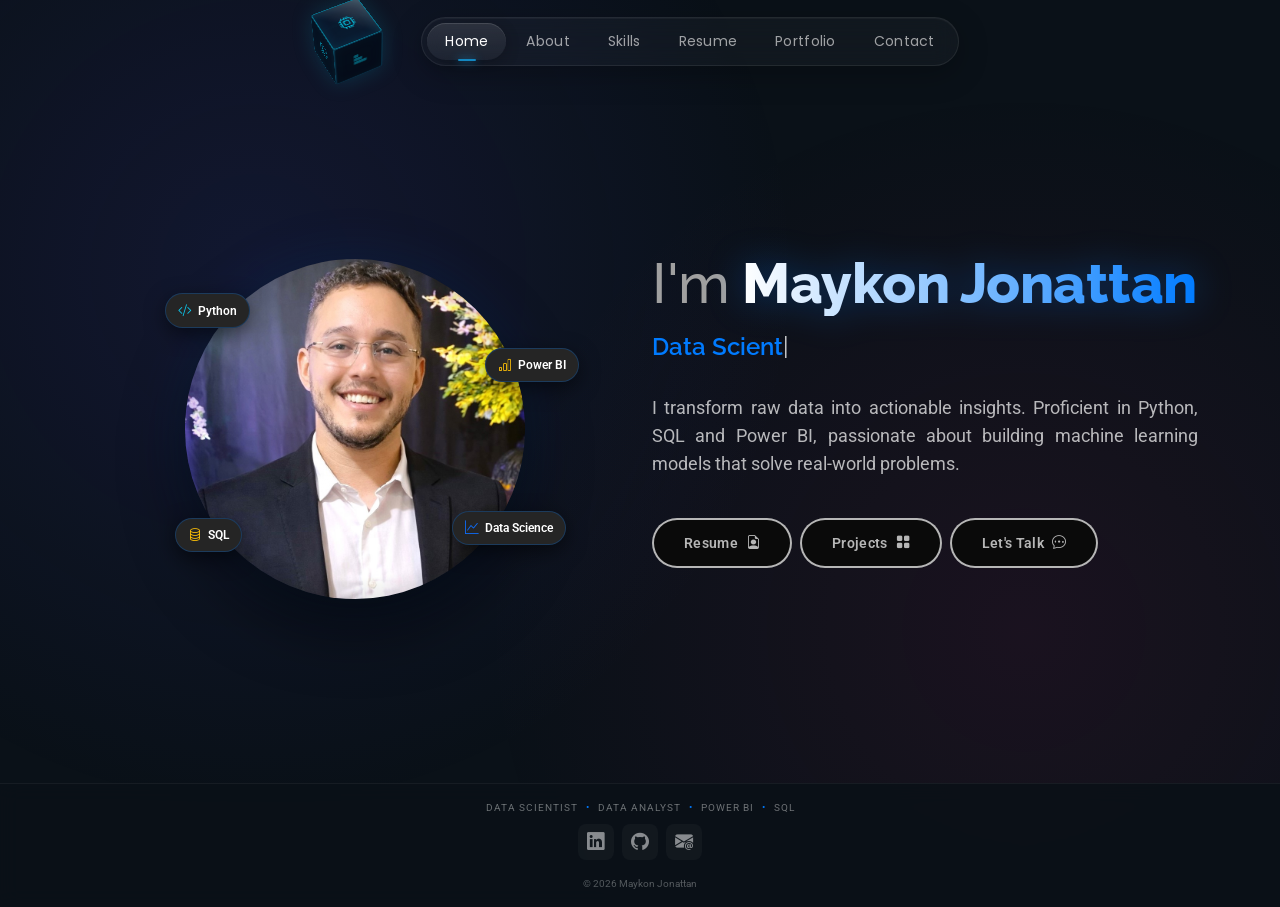
==== commit 5f5c164f: "UPDATE: improve the menu and the 3D cube" ====
--- a/index.html
+++ b/index.html
@@ -48,7 +48,7 @@
 
   <!-- Header -->
   <header id="header" class="header d-flex align-items-center sticky-top">
-    <div class="container-fluid container-xl position-relative d-flex align-items-center justify-content-between">
+    <div class="container-fluid container-xl position-relative d-flex align-items-center justify-content-center gap-5">
 
       <a href="index.html" class="d-flex align-items-center" aria-label="Home">
         <div class="cube-scene">
@@ -74,12 +74,9 @@
           <li><a href="portfolio.html">Portfolio</a></li>
           <li><a href="contact.html">Contact</a></li>
         </ul>
-        <button type="button" class="menu-btn d-xl-none bi bi-list" aria-label="Open menu" aria-expanded="false"
-          aria-controls="navmenu"></button>
+        <button type="button" class="menu-btn d-xl-none" aria-label="Open menu" aria-expanded="false" aria-controls="navmenu"><span></span><span></span></button>
       </nav>
 
-      <div class="header-spacer d-none d-xl-block"></div>
-      <!-- Keeps the menu centered on desktop; hidden on mobile so the menu button sits at the right edge -->
     </div>
   </header>
 
--- a/assets/css/main.css
+++ b/assets/css/main.css
@@ -84,7 +84,6 @@
   --text-secondary: #94a3b8;
 
   /* Navigation menu */
-  --nav-color: #ffffff;        /* menu links */
   --nav-hover-color: #1387c1;  /* menu links on hover / active page */
 
   /* Neon accents */
@@ -103,7 +102,7 @@
   --cube-half: calc(var(--cube-size) / 2);
   --cube-accent: #06b6d4;
   --cube-hover-accent: #4f46e5;
-  --cube-glass-bg: rgba(10, 25, 47, 0.6);
+  --cube-glass-bg: rgba(10, 25, 47, 0.9);
   --cube-speed-normal: 12s;
   --cube-speed-fast: 3s;       /* spin speed on hover */
 
@@ -311,35 +310,32 @@
   # 3.1 Header
 --------------------------------------------------------------*/
 .header {
-  --background-color: rgba(255, 255, 255, 0);
   color: var(--default-color);
-  background-color: var(--background-color);
+  background-color: transparent;
   padding: 15px 0;
-  transition: all 0.5s;
+  transition: background-color 0.4s, border-color 0.4s, backdrop-filter 0.4s;
   z-index: 997;
-  border-bottom: 1px solid color-mix(in srgb, var(--default-color), transparent 92%);
-}
-
-/* Header background once the page is scrolled */
+  border-bottom: 1px solid transparent;
+}
+
+/* Once the page is scrolled: dark frosted glass with a hairline at the bottom */
 .scrolled .header {
-  --background-color: rgba(16, 26, 32, 0.9);
-}
-
-/* Empty block on the right that balances the logo, so the menu stays centered (desktop only) */
-.header .header-spacer {
-  width: 100px;
-}
+  background-color: rgba(10, 15, 24, 0.7);
+  -webkit-backdrop-filter: blur(14px);
+  backdrop-filter: blur(14px);
+  border-bottom-color: rgba(255, 255, 255, 0.06);
+}
+
 
 
 /*--------------------------------------------------------------
   # 3.2 3D cube logo
-  The spinning cube in the top-left corner of the header.
+  The spinning cube next to the menu.
 --------------------------------------------------------------*/
 .cube-scene {
   width: var(--cube-size);
   height: var(--cube-size);
   perspective: 600px;
-  margin-left: clamp(20px, 15vw, 200px);
   display: flex;
   align-items: center;
   justify-content: center;
@@ -361,6 +357,11 @@
 /* Spins faster on hover */
 .cube-scene:hover .cube {
   animation-duration: var(--cube-speed-fast);
+}
+
+/* main.js turns the cube itself (a path that never repeats): the CSS spin is the fallback */
+.cube.js-driven {
+  animation: none;
 }
 
 /* Glowing light in the middle of the cube */
@@ -390,23 +391,53 @@
   }
 }
 
+/* Solid faces: the back faces are hidden, like a real object.
+   --light (0 to 1) is how much a face points at the light; main.js
+   updates it while the cube turns, so faces brighten and darken. */
 .cube-face {
+  --light: 0.5;
   position: absolute;
   width: 100%;
   height: 100%;
+  overflow: hidden;
+  border-radius: 3px;
   background: var(--cube-glass-bg);
-  border: 1.5px solid rgba(6, 182, 212, 0.3);
+  border: 1px solid rgba(6, 182, 212, calc(0.2 + var(--light) * 0.5));
   display: flex;
   align-items: center;
   justify-content: center;
   color: var(--cube-accent);
   font-size: 1rem;
-  backdrop-filter: blur(4px);
-  -webkit-backdrop-filter: blur(4px);
-  backface-visibility: visible;
-  transition: border-color 0.4s, background 0.4s, box-shadow 0.4s, transform 0.4s;
-  box-shadow: inset 0 0 12px rgba(6, 182, 212, 0.1);
+  backface-visibility: hidden;
+  transition: border-color 0.4s, background 0.4s, transform 0.4s;
+  box-shadow: inset 0 0 12px rgba(6, 182, 212, 0.15);
   transform: var(--face) translateZ(var(--cube-half));
+}
+
+/* Shading: faces turned away from the light get darker */
+.cube-face::after {
+  content: "";
+  position: absolute;
+  inset: 0;
+  background: #02060d;
+  opacity: calc((1 - var(--light)) * 0.65);
+  pointer-events: none;
+}
+
+/* Shine: a soft reflection on faces that point at the light */
+.cube-face::before {
+  content: "";
+  position: absolute;
+  inset: 0;
+  background: linear-gradient(135deg, rgba(255, 255, 255, 0.35), transparent 55%);
+  opacity: calc(var(--light) * var(--light) * var(--light));
+  pointer-events: none;
+}
+
+.cube-face i {
+  position: relative;
+  z-index: 1;
+  opacity: calc(0.45 + var(--light) * 0.55);
 }
 
 /* Each face is turned to its side of the cube */
@@ -418,7 +449,7 @@
 .face-bottom { --face: rotateX(-90deg); }
 
 
-/* Endless rotation; odd angles make the spin look less mechanical */
+/* Fallback spin (no JavaScript); odd angles make it look less mechanical */
 @keyframes rotateDataCube {
   0% {
     transform: rotateX(0deg) rotateY(0deg) rotateZ(0deg);
@@ -448,7 +479,7 @@
 
 .cube-scene:hover .cube-face {
   border-color: var(--cube-hover-accent);
-  background: rgba(79, 70, 229, 0.25);
+  background: rgba(30, 27, 75, 0.92); /* solid, so the back faces stay hidden */
   box-shadow: inset 0 0 20px rgba(79, 70, 229, 0.5);
   /* Slightly bigger cube on hover */
   transform: scale(1.1) var(--face) translateZ(calc(var(--cube-half) * 1.1));
@@ -464,73 +495,79 @@
 
 /*--------------------------------------------------------------
   # 3.3 Navigation – desktop (1200px and wider, mobile menu is in 5.2)
+  A floating glass capsule. main.js adds a soft pill (.nav-indicator)
+  that sits behind the current page and slides to the link under
+  the mouse.
 --------------------------------------------------------------*/
 @media (min-width: 1200px) {
-  .navmenu {
-    padding: 0;
-  }
-
   .navmenu ul {
-    margin: 0;
-    padding: 0;
-    display: flex;
-    list-style: none;
-    align-items: center;
-  }
-
-  .navmenu li {
     position: relative;
-  }
-
-  .navmenu>ul>li {
-    white-space: nowrap;
-    padding: 15px 28px 15px 0;
-  }
-
-  .navmenu>ul>li:last-child {
-    padding-right: 0;
-  }
-
-  .navmenu a,
-  .navmenu a:focus {
-    color: var(--nav-color);
-    font-size: 15px;
-    padding: 0 2px;
-    font-family: var(--nav-font);
-    font-weight: 400;
     display: flex;
     align-items: center;
-    justify-content: space-between;
+    gap: 2px;
+    margin: 0;
+    padding: 5px;
+    list-style: none;
+    border-radius: 50px;
+    background: rgba(255, 255, 255, 0.03);
+    border: 1px solid rgba(255, 255, 255, 0.08);
+    -webkit-backdrop-filter: blur(12px);
+    backdrop-filter: blur(12px);
+    box-shadow: 0 8px 30px rgba(0, 0, 0, 0.25), inset 0 1px 0 rgba(255, 255, 255, 0.04);
+  }
+
+  .navmenu a {
+    position: relative;
+    z-index: 1; /* above the sliding pill */
+    display: block;
+    padding: 8px 18px;
+    border-radius: 50px;
+    font-family: var(--nav-font);
+    font-size: 14px;
+    letter-spacing: 0.02em;
     white-space: nowrap;
-    transition: 0.3s;
-    position: relative;
-  }
-
-  .navmenu>ul>li>a:before {
+    color: rgba(255, 255, 255, 0.6);
+    transition: color 0.3s;
+  }
+
+  .navmenu a:hover,
+  .navmenu a:focus-visible,
+  .navmenu .active {
+    color: #fff;
+  }
+
+  /* Without JavaScript the current page still gets its pill */
+  .navmenu:not(.has-indicator) .active {
+    background: rgba(255, 255, 255, 0.08);
+  }
+
+  /* The sliding pill (created by main.js) */
+  .nav-indicator {
+    position: absolute;
+    top: 5px;
+    bottom: 5px;
+    left: 0;
+    width: 0;
+    border-radius: 50px;
+    background: linear-gradient(180deg, rgba(255, 255, 255, 0.1), rgba(255, 255, 255, 0.04));
+    box-shadow: inset 0 1px 0 rgba(255, 255, 255, 0.12), 0 4px 14px rgba(0, 0, 0, 0.25);
+    pointer-events: none;
+    transition: transform 0.4s cubic-bezier(0.22, 1, 0.36, 1), width 0.4s cubic-bezier(0.22, 1, 0.36, 1), opacity 0.3s;
+  }
+
+  /* Small accent line under the pill */
+  .nav-indicator::after {
     content: "";
     position: absolute;
+    left: 50%;
+    bottom: -1px;
+    width: 18px;
     height: 2px;
-    bottom: -6px;
-    left: 0;
-    background-color: var(--nav-hover-color);
-    visibility: hidden;
-    width: 0px;
-    transition: all 0.3s ease-in-out 0s;
-  }
-
-  .navmenu a:hover:before,
-  .navmenu li:hover>a:before,
-  .navmenu .active:before {
-    visibility: visible;
-    width: 25px;
-  }
-
-  .navmenu li:hover>a,
-  .navmenu .active,
-  .navmenu .active:focus {
-    color: var(--nav-hover-color);
-  }
-
+    margin-left: -9px;
+    border-radius: 2px;
+    background: var(--nav-hover-color);
+    box-shadow: 0 0 8px var(--nav-hover-color);
+  }
 }
 
 
@@ -3124,115 +3161,171 @@
 }
 
 /*--------------------------------------------------------------
-  # 5.2 Navigation menu (hamburger + full-screen menu)
+  # 5.2 Navigation menu (round button + full-screen menu)
 --------------------------------------------------------------*/
 
 @media (max-width: 1199px) {
-  /* ── Open menu: full-screen dark overlay ───────────────────── */
+  /* Round glass button with two lines; they turn into an × when the menu is open */
+  /* Sits at the right edge of the header, so the cube stays in the middle */
+  .menu-btn {
+    position: absolute;
+    top: 50%;
+    right: 12px;
+    translate: 0 -50%;
+    z-index: 9999;
+    width: 44px;
+    height: 44px;
+    padding: 0;
+    border-radius: 50%;
+    border: 1px solid rgba(255, 255, 255, 0.12);
+    background: rgba(255, 255, 255, 0.04);
+    -webkit-backdrop-filter: blur(10px);
+    backdrop-filter: blur(10px);
+    cursor: pointer;
+    transition: border-color 0.3s, background 0.3s;
+  }
+
+  .menu-btn:hover {
+    border-color: rgba(255, 255, 255, 0.3);
+  }
+
+  .menu-btn span {
+    position: absolute;
+    left: 50%;
+    top: 50%;
+    width: 18px;
+    height: 1.5px;
+    margin-left: -9px;
+    border-radius: 2px;
+    background: #fff;
+    transition: transform 0.4s cubic-bezier(0.22, 1, 0.36, 1), width 0.4s, margin 0.4s;
+  }
+
+  .menu-btn span:first-child {
+    transform: translateY(-4px);
+  }
+
+  /* The bottom line is shorter, aligned to the right */
+  .menu-btn span:last-child {
+    width: 12px;
+    margin-left: -3px;
+    transform: translateY(4px);
+  }
+
+  .menu-open .menu-btn {
+    position: fixed;
+    top: 20px;
+    right: 20px;
+    translate: none;
+    background: rgba(255, 255, 255, 0.06);
+  }
+
+  .menu-open .menu-btn span:first-child {
+    transform: rotate(45deg);
+  }
+
+  .menu-open .menu-btn span:last-child {
+    width: 18px;
+    margin-left: -9px;
+    transform: rotate(-45deg);
+  }
+
+  /* Closed menu takes no room in the header, so the cube stays exactly in the middle */
+  .navmenu {
+    display: contents;
+  }
+
+  .navmenu ul {
+    display: none;
+    list-style: none;
+  }
+
+  /* ── Open menu: blurred full-screen overlay ────────────────── */
   .menu-open {
-    overflow: hidden;
-    /* Locks body scroll while menu is open */
+    overflow: hidden; /* locks the page scroll */
   }
 
   .menu-open .navmenu {
     position: fixed;
     inset: 0;
-    /* Deep dark background — full screen */
-    background: #0a0f1a;
     z-index: 9997;
     display: flex;
     align-items: center;
     justify-content: center;
-  }
-
-  /* ── Open menu: centered column of links ───────────────────── */
+    background: rgba(8, 12, 20, 0.88);
+    -webkit-backdrop-filter: blur(18px);
+    backdrop-filter: blur(18px);
+    animation: menuFade 0.35s ease both;
+  }
+
+  /* Numbered links (01 Home, 02 About...), left-aligned */
   .menu-open .navmenu ul {
     display: flex;
     flex-direction: column;
-    align-items: center;
-    justify-content: center;
-    /* Separator lines handle spacing */
+    gap: 6px;
+    width: min(100% - 48px, 360px);
+    margin: 0;
     padding: 0;
-    margin: 0;
-    width: 100%;
-  }
-
-  /* ── Individual nav items ───────────────────────────────────── */
-  .menu-open .navmenu ul li {
-    width: 100%;
-    text-align: center;
-    /* Thin separator line between items (matches the reference) */
-    border-bottom: 1px solid rgba(255, 255, 255, 0.06);
-  }
-
-  .menu-open .navmenu ul li:last-child {
-    border-bottom: none;
-  }
-
-  /* ── Nav links ──────────────────────────────────────────────── */
+    counter-reset: nav;
+  }
+
+  .menu-open .navmenu li {
+    counter-increment: nav;
+    animation: menuItemIn 0.5s cubic-bezier(0.22, 1, 0.36, 1) both;
+  }
+
+  .menu-open .navmenu li:nth-child(2) { animation-delay: 0.05s; }
+  .menu-open .navmenu li:nth-child(3) { animation-delay: 0.1s; }
+  .menu-open .navmenu li:nth-child(4) { animation-delay: 0.15s; }
+  .menu-open .navmenu li:nth-child(5) { animation-delay: 0.2s; }
+  .menu-open .navmenu li:nth-child(6) { animation-delay: 0.25s; }
+
   .menu-open .navmenu a {
     display: flex;
-    align-items: center;
-    justify-content: center;
-    /* Center text horizontally */
-    padding: 22px 20px;
-    color: rgba(255, 255, 255, 0.85);
-    font-size: 1.15rem;
+    align-items: baseline;
+    gap: 16px;
+    padding: 12px 4px;
+    border-bottom: 1px solid rgba(255, 255, 255, 0.06);
+    font-family: var(--heading-font);
+    font-size: 1.9rem;
+    font-weight: 600;
+    letter-spacing: -0.02em;
+    color: rgba(255, 255, 255, 0.45);
+    transition: color 0.3s, padding-left 0.3s;
+  }
+
+  .menu-open .navmenu a::before {
+    content: counter(nav, decimal-leading-zero);
+    font-family: var(--nav-font);
+    font-size: 0.75rem;
     font-weight: 500;
-    font-family: var(--nav-font, 'Poppins', sans-serif);
-    letter-spacing: 0.08em;
-    text-transform: uppercase;
-    text-decoration: none;
-    transition: color 0.2s ease, background 0.2s ease;
-    width: 100%;
-  }
-
-  /* Hover: accent color highlight */
+    letter-spacing: 0.1em;
+    color: rgba(255, 255, 255, 0.3);
+    transition: color 0.3s;
+  }
+
   .menu-open .navmenu a:hover,
   .menu-open .navmenu .active {
-    color: var(--accent-color, #1387c1);
-    background: rgba(255, 255, 255, 0.03);
-  }
-
-  /* ── Open menu: close button (×) ───────────────────────────── */
-  /* Position the toggle button at the top of the overlay */
-  .menu-open .menu-btn {
-    position: fixed;
-    top: 20px;
-    right: 20px;
-    color: rgba(255, 255, 255, 0.7);
-    font-size: 32px;
-    z-index: 9999;
-    transition: color 0.2s, transform 0.2s;
-  }
-
-  .menu-open .menu-btn:hover {
     color: #fff;
-    transform: scale(1.1);
-  }
-
-  /* ── Base mobile styles: hamburger button, hidden link list ── */
-  .menu-btn {
-    background: none;
-    border: 0;
-    padding: 0;
-    color: var(--nav-color);
-    font-size: 28px;
-    line-height: 0;
-    margin-right: 10px;
-    cursor: pointer;
-    transition: color 0.3s;
-    z-index: 9999;
-  }
-
-  .navmenu {
-    padding: 0;
-    z-index: 9997;
-  }
-
-  .navmenu ul {
-    display: none;
-    list-style: none;
+    padding-left: 12px;
+  }
+
+  .menu-open .navmenu a:hover::before,
+  .menu-open .navmenu .active::before {
+    color: var(--nav-hover-color);
+  }
+}
+
+@keyframes menuFade {
+  from {
+    opacity: 0;
+  }
+}
+
+@keyframes menuItemIn {
+  from {
+    opacity: 0;
+    transform: translateY(14px);
   }
 }
 
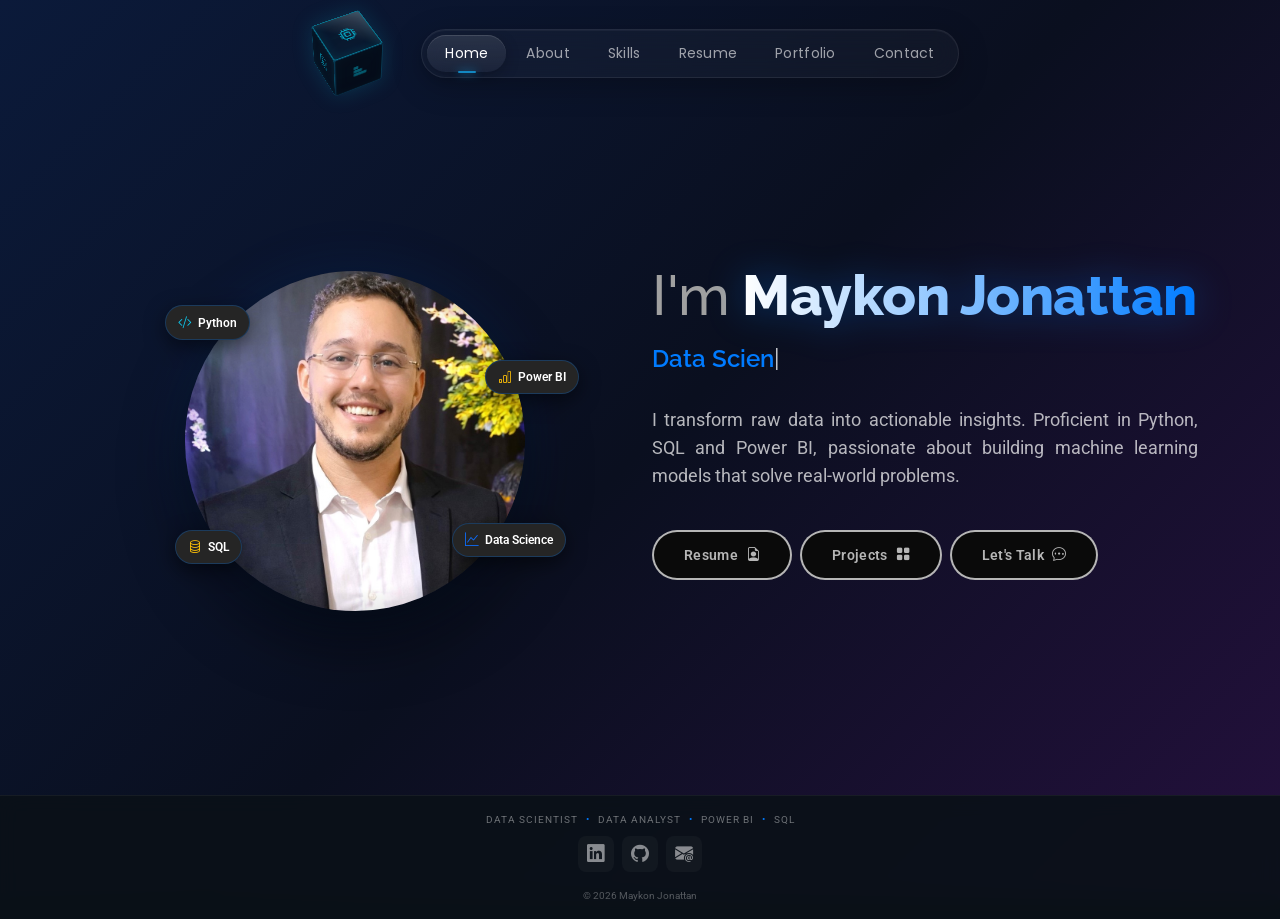
==== commit 23db60e6: "UPDATE: remove "junior", show strongest projects first and move the header down - Remove "junior" fr" ====
--- a/index.html
+++ b/index.html
@@ -8,7 +8,7 @@
   <!-- SEO -->
   <title>Maykon Jonattan | Data Scientist Portfolio</title>
   <meta name="description"
-    content="Portfolio of Maykon Jonattan de Oliveira, junior Data Scientist and Data Analyst specializing in Python, machine learning, and data analysis.">
+    content="Portfolio of Maykon Jonattan de Oliveira, Data Scientist and Data Analyst specializing in Python, machine learning, and data analysis.">
   <meta name="keywords"
     content="Data Scientist, Data Analyst, Machine Learning, Python, SQL, Portfolio, Maykon Jonattan">
 
@@ -16,7 +16,7 @@
   <meta property="og:type" content="website">
   <meta property="og:title" content="Maykon Jonattan | Data Scientist Portfolio">
   <meta property="og:description"
-    content="Portfolio of Maykon Jonattan de Oliveira, junior Data Scientist and Data Analyst specializing in Python, machine learning, and data analysis.">
+    content="Portfolio of Maykon Jonattan de Oliveira, Data Scientist and Data Analyst specializing in Python, machine learning, and data analysis.">
   <meta property="og:url" content="https://maykinvest.github.io/maykon-portfolio/">
   <link rel="canonical" href="https://maykinvest.github.io/maykon-portfolio/">
   <meta property="og:image"
@@ -120,7 +120,7 @@
             <div class="hero-image" data-aos="zoom-in" data-aos-delay="200">
               <div class="image-wrapper position-relative">
 
-                <img src="assets/img/profile/profile-image.webp" alt="Maykon Jonattan" class="img-fluid" loading="eager"
+                <img src="assets/img/profile/profile-image.webp" width="886" height="919" alt="Maykon Jonattan" class="img-fluid" loading="eager"
                   fetchpriority="high">
 
                 <div class="floating-badges">
--- a/assets/css/main.css
+++ b/assets/css/main.css
@@ -11,12 +11,11 @@
 
   2. BASE
      2.1  Reset
-     2.2  Page body & background glow
+     2.2  Page body & background (two-color gradient)
      2.3  Links & headings
      2.4  Sections & glass surfaces
      2.5  Section titles
-     2.6  Utility classes
-     2.7  Keyboard focus
+     2.6  Keyboard focus
 
   3. SHARED COMPONENTS (used on every page)
      3.1  Header
@@ -91,11 +90,9 @@
   --neon-purple: #4f46e5;
 
   /* Glass effect */
-  --glass-bg: rgba(15, 23, 42, 0.6);
   --glass-border: rgba(255, 255, 255, 0.1);
 
   /* Motion */
-  --transition-smooth: all 0.5s cubic-bezier(0.23, 1, 0.32, 1);
 
   /* 3D cube logo */
   --cube-size: 52px;
@@ -105,9 +102,6 @@
   --cube-glass-bg: rgba(10, 25, 47, 0.9);
   --cube-speed-normal: 12s;
   --cube-speed-fast: 3s;       /* spin speed on hover */
-
-  /* Tech grid hover glow (About page) */
-  --card-primary: #00d4ff;
 }
 
 
@@ -152,13 +146,13 @@
 
 
 /*--------------------------------------------------------------
-  # 2.2 Page body & background glow
+  # 2.2 Page body & background (two-color gradient)
 --------------------------------------------------------------*/
 /* Full-height column so the footer always sits at the bottom */
 body {
   color: var(--default-color);
   font-family: var(--default-font);
-  background-color: #0a1118;
+  background-color: #070b14;
   display: flex;
   flex-direction: column;
   min-height: 100vh;
@@ -166,16 +160,15 @@
   overflow-x: hidden;
 }
 
-/* Blue and pink glows in the corners, fixed behind everything */
+/* Two-color background: deep blue at the top-left fading into deep purple
+   at the bottom-right, fixed behind everything */
 body::before {
   content: "";
   position: fixed;
   inset: 0;
-  background:
-    radial-gradient(circle at 20% 30%, rgba(79, 70, 229, 0.12) 0%, transparent 45%),
-    radial-gradient(circle at 80% 70%, rgba(219, 39, 119, 0.08) 0%, transparent 45%);
   z-index: -1;
   pointer-events: none;
+  background: linear-gradient(135deg, #0b1a3a 0%, #0a0f1f 50%, #24103d 100%);
 }
 
 .main {
@@ -267,21 +260,7 @@
 
 
 /*--------------------------------------------------------------
-  # 2.6 Utility classes
---------------------------------------------------------------*/
-.letter-spacing-2 {
-  letter-spacing: 2px;
-}
-
-/* Small detail line under the title */
-.text-muted {
-  color: #6c757d !important;
-  font-style: italic;
-}
-
-
-/*--------------------------------------------------------------
-  # 2.7 Keyboard focus
+  # 2.6 Keyboard focus
 --------------------------------------------------------------*/
 
 /* Visible outline when moving with the keyboard (Tab) */
@@ -312,7 +291,8 @@
 .header {
   color: var(--default-color);
   background-color: transparent;
-  padding: 15px 0;
+  /* Extra space on top: the spinning cube's corners and glow reach past its box */
+  padding: 27px 0 15px;
   transition: background-color 0.4s, border-color 0.4s, backdrop-filter 0.4s;
   z-index: 997;
   border-bottom: 1px solid transparent;
@@ -325,7 +305,6 @@
   backdrop-filter: blur(14px);
   border-bottom-color: rgba(255, 255, 255, 0.06);
 }
-
 
 
 /*--------------------------------------------------------------
@@ -1136,9 +1115,9 @@
 
 /* Hover: the button turns white */
 .hero-btn:hover {
-  background: #f8fafc !important;
-  border-color: #f8fafc !important;
-  color: #0f172a !important;
+  background: #f8fafc;
+  border-color: #f8fafc;
+  color: #0f172a;
   box-shadow: 0 4px 15px rgba(255, 255, 255, 0.2);
 }
 
@@ -1160,13 +1139,13 @@
 /* ── Profile card ──────────────────────────────────────────── */
 .profile-card {
   position: relative;
-  background: var(--glass-bg);
+  background: linear-gradient(160deg, rgba(255, 255, 255, 0.06), rgba(15, 23, 42, 0.6) 55%);
   backdrop-filter: blur(20px);
   border: 1px solid var(--glass-border);
-  border-radius: 24px;
-  padding: 3rem 2rem;
+  border-radius: 28px;
+  padding: 2.25rem 2rem 2rem;
   overflow: visible; /* the photo sticks out above the card */
-  transition: var(--transition-smooth);
+  transition: translate 0.4s, background 0.4s, box-shadow 0.4s, border-color 0.4s;
   box-shadow: 0 20px 50px rgba(0, 0, 0, 0.3);
 }
 
@@ -1174,7 +1153,7 @@
   content: '';
   position: absolute;
   inset: -1px;
-  border-radius: 24px;
+  border-radius: 28px;
   padding: 1px;
   background: linear-gradient(135deg, var(--glass-border), transparent, var(--glass-border));
   -webkit-mask: linear-gradient(#fff 0 0) content-box, linear-gradient(#fff 0 0);
@@ -1184,8 +1163,9 @@
   pointer-events: none;
 }
 
+/* "translate" (not "transform"), so it doesn't fight the slide-in animation */
 .profile-card:hover {
-  transform: translateY(-12px) scale(1.02);
+  translate: 0 -8px;
   background: rgba(15, 23, 42, 0.8);
   box-shadow: 0 30px 60px rgba(0, 0, 0, 0.5),
     0 0 20px rgba(79, 70, 229, 0.2);
@@ -1195,9 +1175,9 @@
 /* Round photo with a purple-to-blue ring and a soft glow */
 .profile-photo {
   position: relative;
-  width: 180px;
-  height: 180px;
-  margin: -85px auto 1.5rem auto;
+  width: 160px;
+  height: 160px;
+  margin: -80px auto 1.25rem auto;
   padding: 4px;
   border-radius: 50%;
   background: linear-gradient(135deg, var(--neon-purple), var(--neon-blue));
@@ -1229,6 +1209,7 @@
   font-weight: 700;
   letter-spacing: -0.5px;
   color: var(--text-primary);
+  margin-bottom: 0.25rem;
 }
 
 .profile-role {
@@ -1236,23 +1217,32 @@
   text-transform: uppercase;
   letter-spacing: 2px;
   color: var(--neon-blue);
-  margin-bottom: 1.5rem;
-}
-
+  margin-bottom: 1.25rem;
+}
+
+/* Quote in a soft purple box */
 .profile-quote {
-  font-size: 1rem;
+  font-size: 0.95rem;
   line-height: 1.5;
   color: var(--text-secondary);
   border-left: 3px solid var(--neon-purple);
-  padding-left: 1rem;
+  border-radius: 0 12px 12px 0;
+  background: rgba(79, 70, 229, 0.08);
+  padding: 0.75rem 1rem;
   margin: 0 auto;
+  text-align: left;
 }
 
 /* ── About text ────────────────────────────────────────────── */
+/* The text column is a <section>: drop the 60px padding every section gets */
+#about section.col-lg-8 {
+  padding: 0;
+}
+
 .about-text p {
-  font-size: clamp(1rem, 1.1vw, 1.15rem);
+  font-size: clamp(1rem, 1.05vw, 1.1rem);
   color: var(--text-secondary);
-  margin-bottom: 1.5rem;
+  margin-bottom: 1.15rem;
   line-height: 1.8;
   text-align: justify;
   text-justify: inter-word;
@@ -1264,8 +1254,8 @@
 }
 
 .about-text .signature {
-  margin-top: 3rem;
-  padding-top: 2rem;
+  margin-top: 1.75rem;
+  padding-top: 1.25rem;
   border-top: 1px solid var(--glass-border);
   font-family: var(--heading-font);
   color: var(--neon-blue);
@@ -1279,6 +1269,7 @@
   --progress: 0;
   display: grid;
   position: relative;
+  margin: 3.5rem 0 3rem;
 }
 
 /* Dim track in the middle */
@@ -1311,7 +1302,7 @@
   grid-template-columns: 1fr 1fr;
   gap: 0 3.5rem;
   position: relative;
-  padding-bottom: 4rem;
+  padding-bottom: 2.5rem;
   align-items: center;
 }
 
@@ -1363,7 +1354,7 @@
   background: linear-gradient(145deg, rgba(255, 255, 255, 0.05), rgba(10, 25, 60, 0.6));
   border: 1px solid rgba(255, 255, 255, 0.08);
   border-radius: 24px;
-  padding: 1.75rem 2rem;
+  padding: 1.5rem 1.75rem;
   backdrop-filter: blur(12px);
   box-shadow: 0 10px 30px rgba(0, 0, 0, 0.35);
   transition: translate 0.35s, border-color 0.35s, box-shadow 0.35s;
@@ -1430,7 +1421,7 @@
   display: block;
   font-family: monospace;
   font-weight: 700;
-  font-size: 2.6rem;
+  font-size: 2.2rem;
   line-height: 1;
   margin-bottom: 0.75rem;
   background: linear-gradient(90deg, #3b82f6, #22d3ee);
@@ -1464,7 +1455,7 @@
 }
 
 .timeline-icon-box {
-  width: min(100%, 10rem);
+  width: min(100%, 8rem);
   aspect-ratio: 1;
   border-radius: 50%;
   background: radial-gradient(circle at 30% 25%, rgba(59, 130, 246, 0.25), rgba(10, 25, 64, 0.9) 70%);
@@ -1529,55 +1520,6 @@
   grid-column: 1;
   grid-row: 1;
   justify-content: flex-end;
-}
-
-
-/* ── Tech stack title and grid ─────────────────────────────── */
-.toolbox-title {
-  font-weight: 700;
-  font-size: 1.5rem;
-  color: #ffffff;
-  margin-bottom: 0.5rem;
-}
-
-/* Flex + wrap so an incomplete last row is centered instead of stuck to the left */
-.toolbox-grid {
-  display: flex;
-  flex-wrap: wrap;
-  justify-content: center;
-  gap: 2rem;
-  padding: 2rem 0;
-  max-width: 760px; /* at most 5 icons per row: 9 icons -> 5 + 4 */
-  margin: 0 auto;
-}
-
-.toolbox-item {
-  width: 120px;
-  display: flex;
-  flex-direction: column;
-  align-items: center;
-  text-align: center;
-  text-decoration: none;
-  transition: transform 0.3s ease, filter 0.3s ease;
-  color: inherit;
-}
-
-/* svg = the inline GitHub logo, sized like the other icons */
-.toolbox-item img,
-.toolbox-item svg {
-  width: 64px;
-  height: 64px;
-  margin-bottom: 0.75rem;
-}
-
-.toolbox-item:hover {
-  transform: translateY(-10px);
-  filter: drop-shadow(0 0 8px var(--card-primary));
-}
-
-.toolbox-item span {
-  font-weight: 500;
-  font-size: 0.9rem;
 }
 
 
@@ -3258,7 +3200,7 @@
     animation: menuFade 0.35s ease both;
   }
 
-  /* Numbered links (01 Home, 02 About...), left-aligned */
+  /* Big left-aligned links */
   .menu-open .navmenu ul {
     display: flex;
     flex-direction: column;
@@ -3266,11 +3208,9 @@
     width: min(100% - 48px, 360px);
     margin: 0;
     padding: 0;
-    counter-reset: nav;
   }
 
   .menu-open .navmenu li {
-    counter-increment: nav;
     animation: menuItemIn 0.5s cubic-bezier(0.22, 1, 0.36, 1) both;
   }
 
@@ -3281,9 +3221,7 @@
   .menu-open .navmenu li:nth-child(6) { animation-delay: 0.25s; }
 
   .menu-open .navmenu a {
-    display: flex;
-    align-items: baseline;
-    gap: 16px;
+    display: block;
     padding: 12px 4px;
     border-bottom: 1px solid rgba(255, 255, 255, 0.06);
     font-family: var(--heading-font);
@@ -3294,25 +3232,10 @@
     transition: color 0.3s, padding-left 0.3s;
   }
 
-  .menu-open .navmenu a::before {
-    content: counter(nav, decimal-leading-zero);
-    font-family: var(--nav-font);
-    font-size: 0.75rem;
-    font-weight: 500;
-    letter-spacing: 0.1em;
-    color: rgba(255, 255, 255, 0.3);
-    transition: color 0.3s;
-  }
-
   .menu-open .navmenu a:hover,
   .menu-open .navmenu .active {
     color: #fff;
     padding-left: 12px;
-  }
-
-  .menu-open .navmenu a:hover::before,
-  .menu-open .navmenu .active::before {
-    color: var(--nav-hover-color);
   }
 }
 
